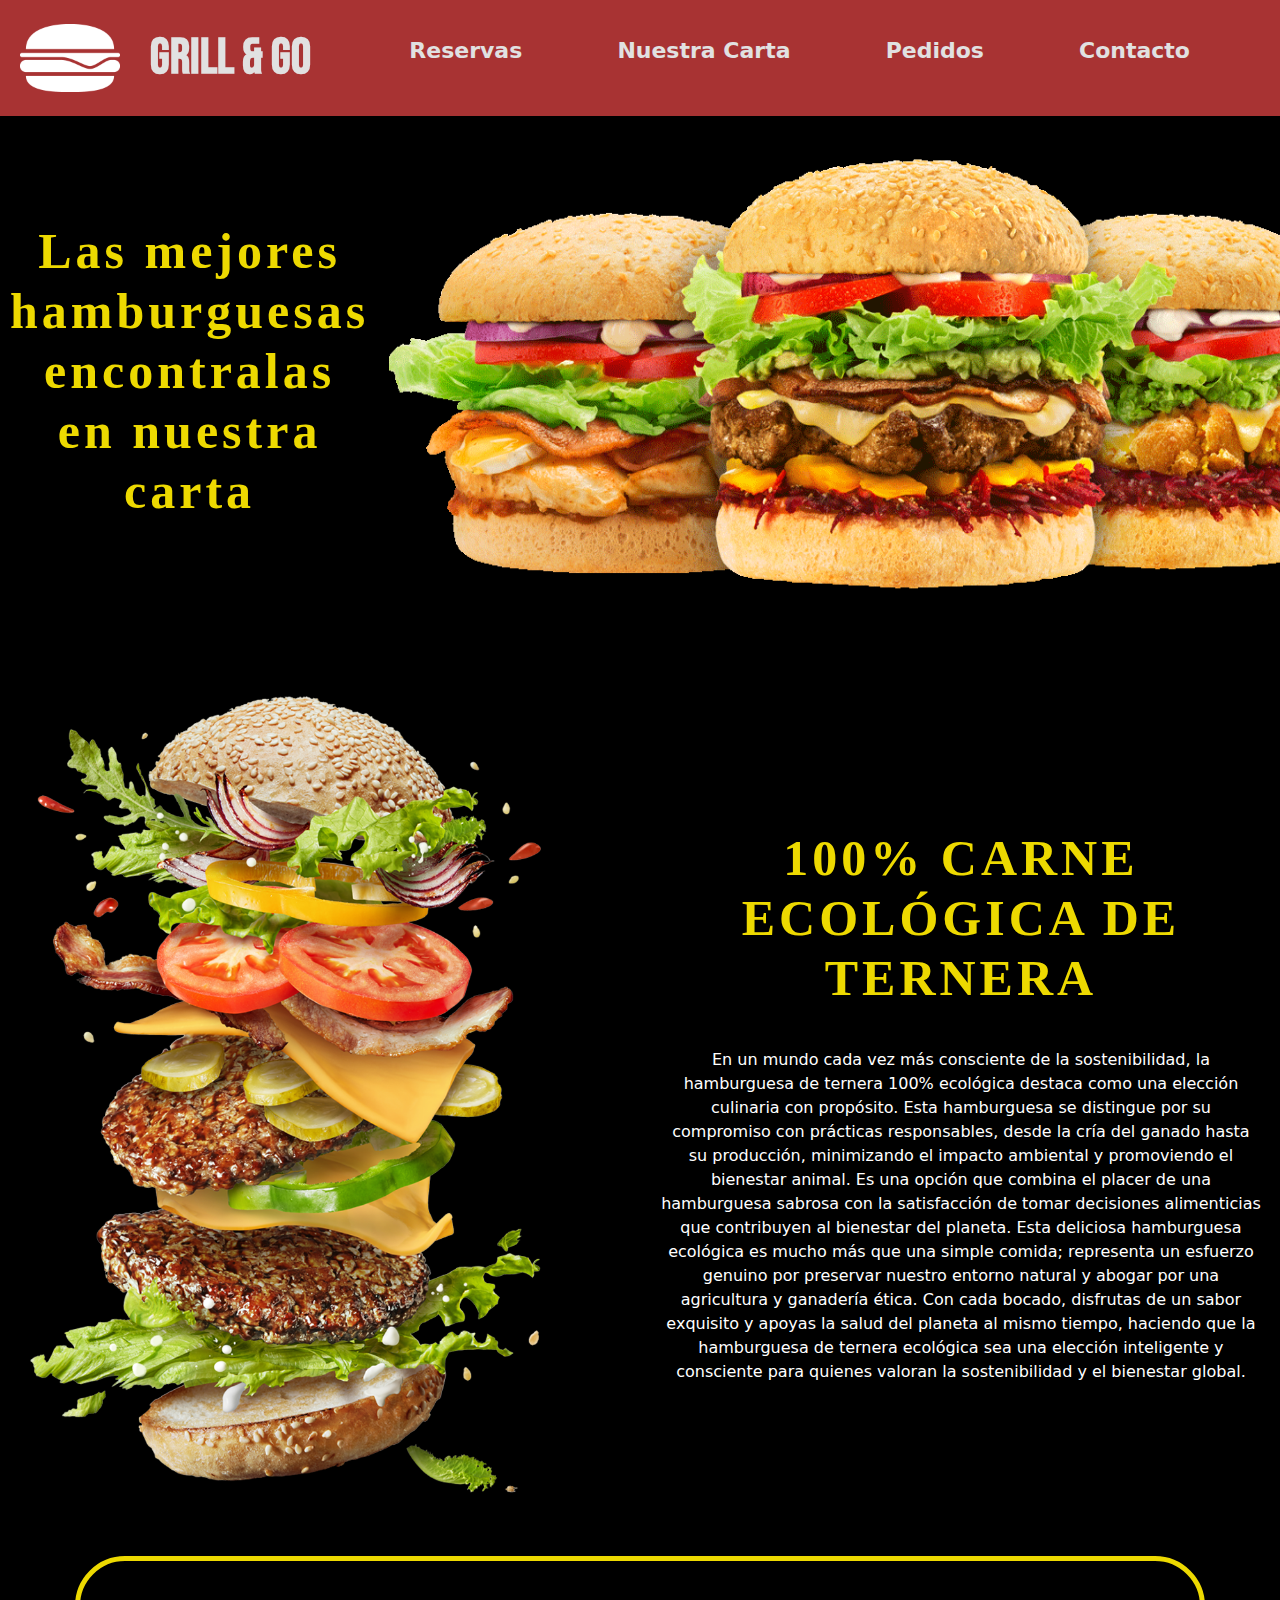
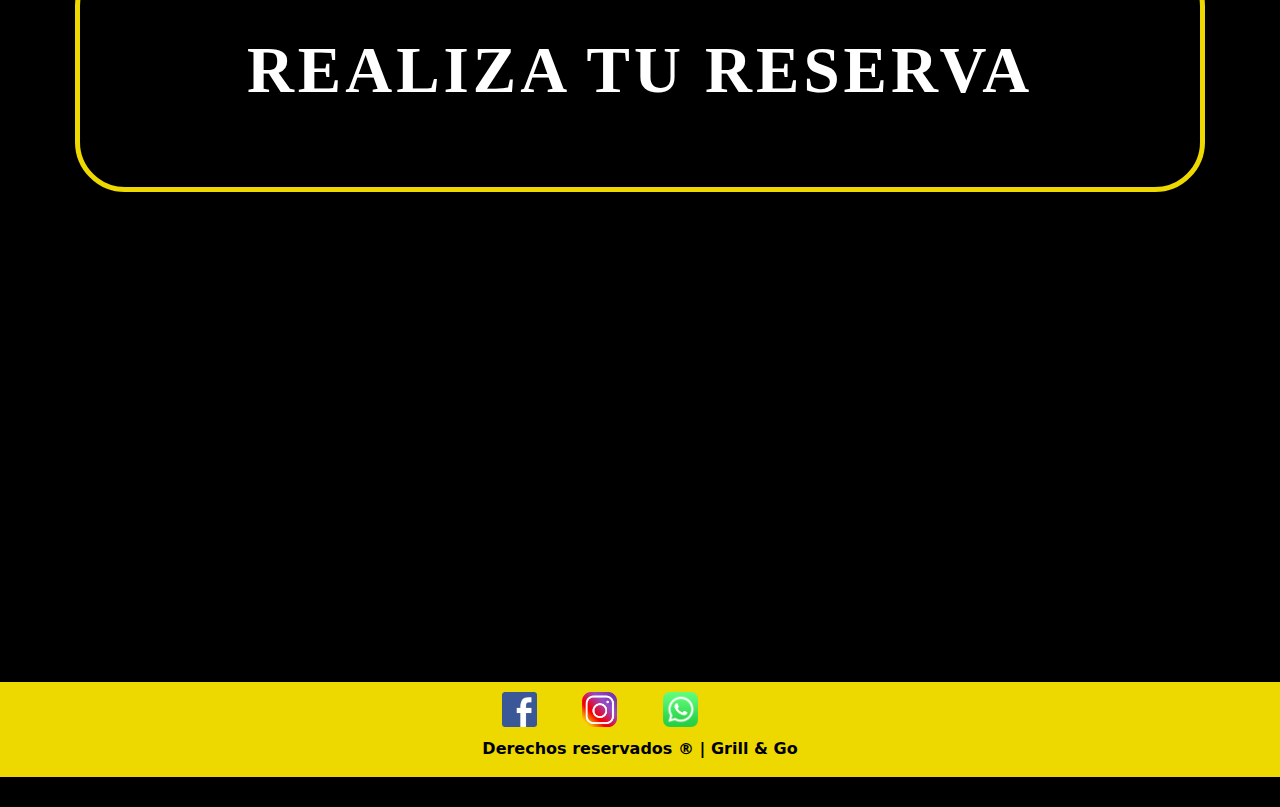
==== index.html @ 8cb2a08d "index responsive ok" ====
<!DOCTYPE html>
<html lang="es">
<head>
    <meta charset="UTF-8">
    <meta name="viewport" content="width=device-width, initial-scale=1.0">
    <title>Grill & Go | Inicio</title>
    <link rel="stylesheet" href="./css/bootstrap.min.css">
    <link rel="stylesheet" href="./css/styles.css">
    <link rel="preconnect" href="https://fonts.googleapis.com">
    <link rel="preconnect" href="https://fonts.gstatic.com" crossorigin>
    <link href="https://fonts.googleapis.com/css2?family=Bebas+Neue&display=swap" rel="stylesheet">
    <link rel="preconnect" href="https://fonts.googleapis.com">
    <link rel="preconnect" href="https://fonts.gstatic.com" crossorigin>
    <link href="https://fonts.googleapis.com/css2?family=Bebas+Neue&family=Permanent+Marker&display=swap" rel="stylesheet">
    <link rel="shortcut icon" href="./img/favicon.ico" type="image/x-icon">
    <link rel="icon" href="./img/favicon.ico" type="image/x-icon">
</head>
<body>
    <header>
        <a class="link-logo" href="./index.html"><img src="./img/logo.png" alt="logo"></a>
        <a class="name-compania" href="./index.html">GRILL &amp; GO</a>
        <nav>
            <div class="menu">
                <ul>
                    <a href="./pages/reservas.html"><li>Reservas</li></a>
                    <a href="./pages/nuestra-carta.html"><li>Nuestra Carta</li></a>
                    <a href="./pages/pedidos.html"><li>Pedidos</li></a>
                    <a href="./pages/contacto.html"><li>Contacto</li></a>
                </ul>
            </div>
        </nav>
    </header>
    <main>
        <div class="contenedor-principal">
            <div class="principal-1">
                <h1 class="titulo-container">Las mejores hamburguesas encontralas en nuestra carta</h1>
                <img src="./img/differents-options.png" alt="hamburguesas">
            </div>
            <div class="principal-2">
                <img src="./img/main-img.png" alt="hamburguesa capas">
                <div class="principal-2-1">
                    <h2 class="titulo-texto-main">100% CARNE ECOLÓGICA DE TERNERA</h2>
                    <p class="text1">En un mundo cada vez más consciente de la sostenibilidad, la hamburguesa de ternera 100% ecológica destaca como una elección culinaria con propósito. Esta hamburguesa se distingue por su compromiso con prácticas responsables, desde la cría del ganado hasta su producción, minimizando el impacto ambiental y promoviendo el bienestar animal. Es una opción que combina el placer de una hamburguesa sabrosa con la satisfacción de tomar decisiones alimenticias que contribuyen al bienestar del planeta. Esta deliciosa hamburguesa ecológica es mucho más que una simple comida; representa un esfuerzo genuino por preservar nuestro entorno natural y abogar por una agricultura y ganadería ética. Con cada bocado, disfrutas de un sabor exquisito y apoyas la salud del planeta al mismo tiempo, haciendo que la hamburguesa de ternera ecológica sea una elección inteligente y consciente para quienes valoran la sostenibilidad y el bienestar global.</p>
                </div>         
            </div>
            <div class="img-reserva-main">
                <a class="link-img-reserva-main" href="./pages/reservas.html"><h3 class="titulo-reserva-main">REALIZA TU RESERVA</h3></a>
            </div>
            <div class="iframe-maps">
                <iframe src="https://www.google.com/maps/embed?pb=!1m18!1m12!1m3!1d2992.686196192891!2d2.1680127922721883!3d41.402620772814714!2m3!1f0!2f0!3f0!3m2!1i1024!2i768!4f13.1!3m3!1m2!1s0x12a4a2c21e905533%3A0x89e2e4eb4f1164e6!2sC.%20de%20N%C3%A1poles%2C%20267%2C%2008025%20Barcelona!5e0!3m2!1ses!2ses!4v1696888566364!5m2!1ses!2ses" style="border:0;" allowfullscreen="" loading="lazy" referrerpolicy="no-referrer-when-downgrade"></iframe>
            </div>
        </div>
    </main>
    <footer>
        <div class="contacto-redes">
            <a target="_blank" href="https://www.facebook.com"><img class="facebook-logo" src="./img/facebook.png" alt="facebook-logo"></a>
            <a target="_blank" href="https://www.instagram.com"><img class="instagram-logo" src="./img/instagram.png" alt="instagram-logo"></a>
            <a target="_blank" href="https://www.whatsapp.com"><img class="whatsapp-logo" src="./img/whatsapp.png" alt="whatsapp-logo"></a>
            <p class="copyright">Derechos reservados &reg; | Grill &amp; Go </p>
        </div>
    </footer>
    <script src="./js/bootstrap.bundle.min.js"></script>
</body>
</html>
---- css/styles.css ----
/* CSS aplica a todas las pages */
/* CSS aplica a todas las pages */
/* CSS aplica a todas las pages */

*{
    margin: 0;
    padding: 0;
    box-sizing: border-box
}


header{
    background-color: rgb(168, 51, 51);
    padding-top: 8px;
    padding-bottom: 8px;
    display: flex;
    flex-direction: row;
    align-items: center;
    justify-content: space-between;
}

body{
    background-color: rgb(0, 0, 0);
}

.link-logo img{
    margin-left: 20px;
}

.name-compania{
    text-decoration: none;
    font-family: 'Bebas Neue', sans-serif;
    font-size: 50px;
    font-weight: bold;
    margin: auto;
    margin-left: 30px;
    color: rgb(225, 225, 225);
}


ul a{
    text-decoration: none;
    margin: auto;
    margin-right: 90px;

}

.menu{
    display: flex;
    justify-content: center;
}

.menu li{
    display: inline-block;
    font-size: 22px;
    font-weight: bold;
    color: rgb(225, 225, 225);
    
}

.menu li:hover,
.name-compania:hover {
    color: rgb(0, 0, 0);
    border-radius: 20px;
    font-weight: bold;
    
}

.link-logo img{
    width: 100px;
    height: 100px
}

.facebook-logo,
.instagram-logo,
.whatsapp-logo {
    width: 35px;
    height: 35px;
}

footer{
    background-color: rgb(237, 217, 0);
    display: flex;
    margin: 30px auto;
    margin-top: 60px;
    justify-content: center;
}

.contacto-redes img {
    align-items: center;
    margin: 10px 20px;
}

.copyright {
    align-items: center;
    color: rgb(0, 0, 0);
    font-weight: bold;
}

/* INDEX */
/* INDEX */
/* INDEX */

.principal-1{
    display: flex;
    align-items: center;
    background-color: rgb(0, 0, 0);
}

.principal-1 img{
    width: 1000px;
    height: 450px;
    margin: 30px 20px;
    margin-bottom: 60px;
}

h1{
    font-family: 'Permanent Marker', cursive;
    color: rgb(237, 217, 0);
    font-weight: bold;
    font-size: 50px;
    letter-spacing: 4px;
    margin-bottom: 30px;
    margin-left: 10px;
    text-align: center;
}

/* INDEX MAIN-IMG2 */

.principal-2{
    display: flex;
    align-items: center;
}

.principal-2 img {
    width: 600px;
    height: 800px;
    margin: 40px 30px;
    margin-bottom: 60px;

}

.principal-2-1 p,
.principal-2-1 h2{
    width: 600px;
    margin: 40px 80px;
    text-align: center;
    justify-content: center;
}

.principal-2-1 p{
    color: white;
}

h2{
    font-family: 'Permanent Marker', cursive;
    color: rgb(237, 217, 0);
    font-weight: bold;
    font-size: 50px;
    letter-spacing: 4px;
    text-align: center;
}


/* INDEX LINK-RESERVA */



.img-reserva-main {
    margin: auto 75px;
    border-style: solid;
    border-width: 5px;
    border-color: rgb(237, 217, 0);
    border-radius: 50px;

}

.img-reserva-main:hover{
    background-color: rgb(211, 195, 20);

}

h3 {
    font-family: 'Permanent Marker', cursive;
    color: rgb(255, 255, 255);
    font-weight: bold;
    font-size: 65px;
    letter-spacing: 4px;
    text-align: center;
    padding: 70px;
    border-radius: 25px;
}

.link-img-reserva-main {
    text-decoration: none;
}


/* INDEX IFRAME-IFRAME */

iframe{
    display: flex;
    align-items: center;
    margin: 30px auto;
    width: 80%;
    height: 400px;
    border-radius: 50px;
}

.iframe-maps{
    background-color: rgb(0, 0, 0);
}

/* PAGINA NUESTRA CARTA */
/* PAGINA NUESTRA CARTA */
/* PAGINA NUESTRA CARTA */

.baconburger,
.cheeseburger,
.chickenburger,
.triplecheeseburger,
.veggieburger {
    width: 650px;
    height: 550px;
}

.nuestra--carta{
    margin-top: 20px;
}


.carousel {
    display: flex;
    justify-content: center;
    align-items: center;
    text-align: center;
    height: 100vh;
}

.carousel-item img{
    margin-bottom: 90px;
}

/* PAGINA RESERVAS */
/* PAGINA RESERVAS */
/* PAGINA RESERVAS */

.contenedor-reservas{
    display: grid;
    grid-template-columns: 1.2fr 1.4fr 1.4fr;
    grid-template-rows: 1fr 1fr;
    grid-template-areas: 
    "formulario hambur1 hambur2"
    "formulario hambur3 hambur4";
    justify-content: center;
    align-items: center;
}

.contenedor-reservas img{
    margin-top: 20px;
    margin-right: 15px;
}

.formulario{
    grid-area: formulario;
}

.hambur1{
    grid-area: hambur1;
}

.hambur2{
    grid-area: hambur2;
}

.hambur3{
    grid-area: hambur3;
}

.hambur4{
    grid-area: hambur4;
}



.enviar-form {
    margin: 20px;
}

.intro-form p{
    margin: 20px;
    text-align: center;
    color: white;
}

label{
    color: rgb(207, 185, 15);
}

.form-select{
    margin-top: 40px;
}

button{
    margin-top: 40px;
}

.reservas-text{
    margin-top: 20px;
}

.hambur1 img{
    width: 500px;
    height: 400px;

}
.hambur2 img{
    width: 500px;
    height: 350px;
}

.hambur3 img{
    width: 500px;
    height: 400px;
}

.hambur4 img{
    width: 475px;
    height: 450px;
}


/* PAGINA CONTACTO */
/* PAGINA CONTACTO */
/* PAGINA CONTACTO */

.contenedor{
    display: grid;
    grid-template-columns: 1.2fr 1.4fr 1.4fr;
    grid-template-rows: 1fr 1fr;
    grid-template-areas: 
    "formgrid balmes      diagonal"
    "formgrid barceloneta tibidabo";
}

.contenedor img{
    width: 550px;
    height: 350px;
    margin-top: 30px;
    margin-right: 15px;
    border-radius: 10px;
    
}

.contacto-1{
    margin-top: 20px;
}


.formgrid{
    grid-area: formgrid;
}

.balmes{
    grid-area: balmes;
}

.diagonal{
    grid-area: diagonal;
}

.barceloneta{
    grid-area: barceloneta;
}

.tibidabo{
    grid-area: tibidabo;
}

.balmes,
.diagonal,
.barceloneta,
.tibidabo{
    color: white;
}

/* PAGINA PEDIDOS */
/* PAGINA PEDIDOS */
/* PAGINA PEDIDOS */

.contenedor-pedidos{
    display: grid;
    grid-template-columns: 1fr 1fr 1fr;
    grid-template-rows: 1fr 1fr 1fr;
    grid-template-areas: 
    "hamburguesa1 hamburguesa2 hamburguesa3"
    "hamburguesa4 hamburguesa5 hamburguesa6"
    "hamburguesa7 hamburguesa8 hamburguesa9";

}

.contenedor-pedidos img{
    width: 475px;
    height: 300px;
    border-radius: 10px;
    
}


.mas-pedidos{
    margin-top: 20px;
    margin-bottom: 30px;
}


.hamburguesa1{
    grid-area: hamburguesa1;

}

.hamburguesa2{
    grid-area: hamburguesa2;
}

.hamburguesa3{
    grid-area: hamburguesa3;
}

.hamburguesa4{
    grid-area: hamburguesa4;
}

.hamburguesa5{
    grid-area: hamburguesa5;
}

.hamburguesa6{
    grid-area: hamburguesa6;
}

.hamburguesa7{
    grid-area: hamburguesa7;
}

.hamburguesa8{
    grid-area: hamburguesa8;
}

.hamburguesa9{
    grid-area: hamburguesa9;
}

.hamburguesa1,
.hamburguesa2,
.hamburguesa3,
.hamburguesa4,
.hamburguesa5,
.hamburguesa6,
.hamburguesa7,
.hamburguesa8,
.hamburguesa9{
    display: grid;
    place-items: center;
    text-align: center;
}

.text-pedido{
    color: white;
    justify-content: center;
    align-items: center;
    text-align: center;
    width: 450px;
}

.titulo-pedido{
    color: rgb(207, 185, 15);;
}

/* PAGINA FORMULARIO ENVIADO */
/* PAGINA FORMULARIO ENVIADO */
/* PAGINA FORMULARIO ENVIADO */

.contenido-formulario{
    margin-top: 20px;
    margin-bottom: 400px;
}


/* PAGINA PEDIDO RESPONSIVE */
/* PAGINA PEDIDO RESPONSIVE */
/* PAGINA PEDIDO RESPONSIVE */


@media screen and (max-width: 1024px) {   

    .contenedor-pedidos{
        grid-template-columns: 1fr 1fr 1fr;
        grid-template-rows: repeat(3, 1fr);
        grid-template-areas: 
        "hamburguesa1   hamburguesa2    hamburguesa3"
        "hamburguesa4   hamburguesa5    hamburguesa6"
        "hamburguesa7   hamburguesa8    hamburguesa9";
    }
    
    .contenedor-pedidos img{
        width: 450px;
        height: 300px;
        border-radius: 10px;
    }
    
    .mas-pedidos{
        margin-top: 20px;
        margin-bottom: 30px;
        font-size: 30px;
    }
    
    .text-pedido{
        color: white;
        justify-content: center;
        align-items: center;
        text-align: center;
        width: 450px;
    }

    .name-compania{
        font-size: 30px;
    }

    .link-logo img{
        width: 50px;
        height: 50px;
    }

}



@media screen and (max-width: 768px) {   

    .contenedor-pedidos{
        grid-template-columns: 1fr 1fr;
        grid-template-rows: repeat(5, 1fr);
        grid-template-areas: 
        "hamburguesa1   hamburguesa2"
        "hamburguesa3   hamburguesa4"
        "hamburguesa5   hamburguesa6"
        "hamburguesa7   hamburguesa8"
        "hamburguesa9   hamburguesa9";
    }
    
    .contenedor-pedidos img{
        width: 350px;
        height: 200px;
        border-radius: 10px;
    }
    
    .mas-pedidos{
        margin-top: 20px;
        margin-bottom: 30px;
        font-size: 30px;
    }
    
    .text-pedido{
        color: white;
        justify-content: center;
        align-items: center;
        text-align: center;
        width: 350px;
    }

}



@media screen and (max-width: 480px) {   

.contenedor-pedidos{
    grid-template-columns: 1fr;
    grid-template-rows: 1fr 1fr 1fr 1fr 1fr 1fr 1fr 1fr 1fr;
    grid-template-areas: 
    "hamburguesa1"
    "hamburguesa2"
    "hamburguesa3"
    "hamburguesa4"
    "hamburguesa5"
    "hamburguesa6"
    "hamburguesa7"
    "hamburguesa8"
    "hamburguesa9";
}

.contenedor-pedidos img{
    width: 350px;
    height: 200px;
    border-radius: 10px;
}

.mas-pedidos{
    margin-top: 20px;
    margin-bottom: 30px;
    font-size: 30px;
}

.text-pedido{
    color: white;
    justify-content: center;
    align-items: center;
    text-align: center;
    width: 350px;
}
}


/* PAGINA NUESTRA CARTA */
/* PAGINA NUESTRA CARTA */
/* PAGINA NUESTRA CARTA */


@media screen and (max-width: 768px) {   

      
    .carousel-inner img{
        width: 400px;
        height: 300px;
    }

}

@media screen and (max-width: 480px) {   

      
    .carousel-inner img{
        width: 350px;
        height: 250px;
    }

}

/* PAGINA INDEX RESPONSIVE */
/* PAGINA INDEX RESPONSIVE */
/* PAGINA INDEX RESPONSIVE */


@media screen and (max-width: 480px) { 

.titulo-container{
    font-size: 25px;
    text-align: center;
    width: 450px;
    margin: 0px;
    margin-top: 20px;
}

.principal-1{
    height: 400px;
}
.principal-2{
    height: 400px;
}

.principal-2-1{
    height: 250px;
}

.principal-1 img{
    width: 450px;
    height: 230px;
    margin: 10px 10px;
}

.principal-2 img{
    width: 350px;
    height: 420px;
    margin: 5px 5px;
}

.img-reserva-main{
    margin-top: 240px;
}

.img-reserva-main a{
    margin: 0px 0px;
    border-width: 3px;
    border-radius: 20px;
}

.titulo-reserva-main{
    font-size: 20px;
}


.principal-2-1 h2,
.principal-2-1 .text1{
    width: 450px;
    font-size: 25px;
    margin: 10px;
}

.principal-2-1 .text1{
    font-size: 10px;
    margin-top: 0px;
}

.contenedor-principal{
    display: grid;
    grid-template-columns: 1fr;
    grid-template-rows: 1fr 1fr 1fr 1fr;
    grid-template-areas: 
    "principal-1"
    "principal-2"
    "img-reserva-main"
    "iframe-maps";
}


.principal-1{
    grid-area: principal-1;
}

.principal-2{
    grid-area: principal-2;
}

.img-reserva-main{
    grid-area: img-reserva-main;
}

.iframe-maps{
    grid-area: iframe-maps;
}


.principal-1,
.principal-2,
.img-reserva-main,
.iframe-maps{
    display: grid;
    place-items: center;
    text-align: center;
    align-items: center;
}
}
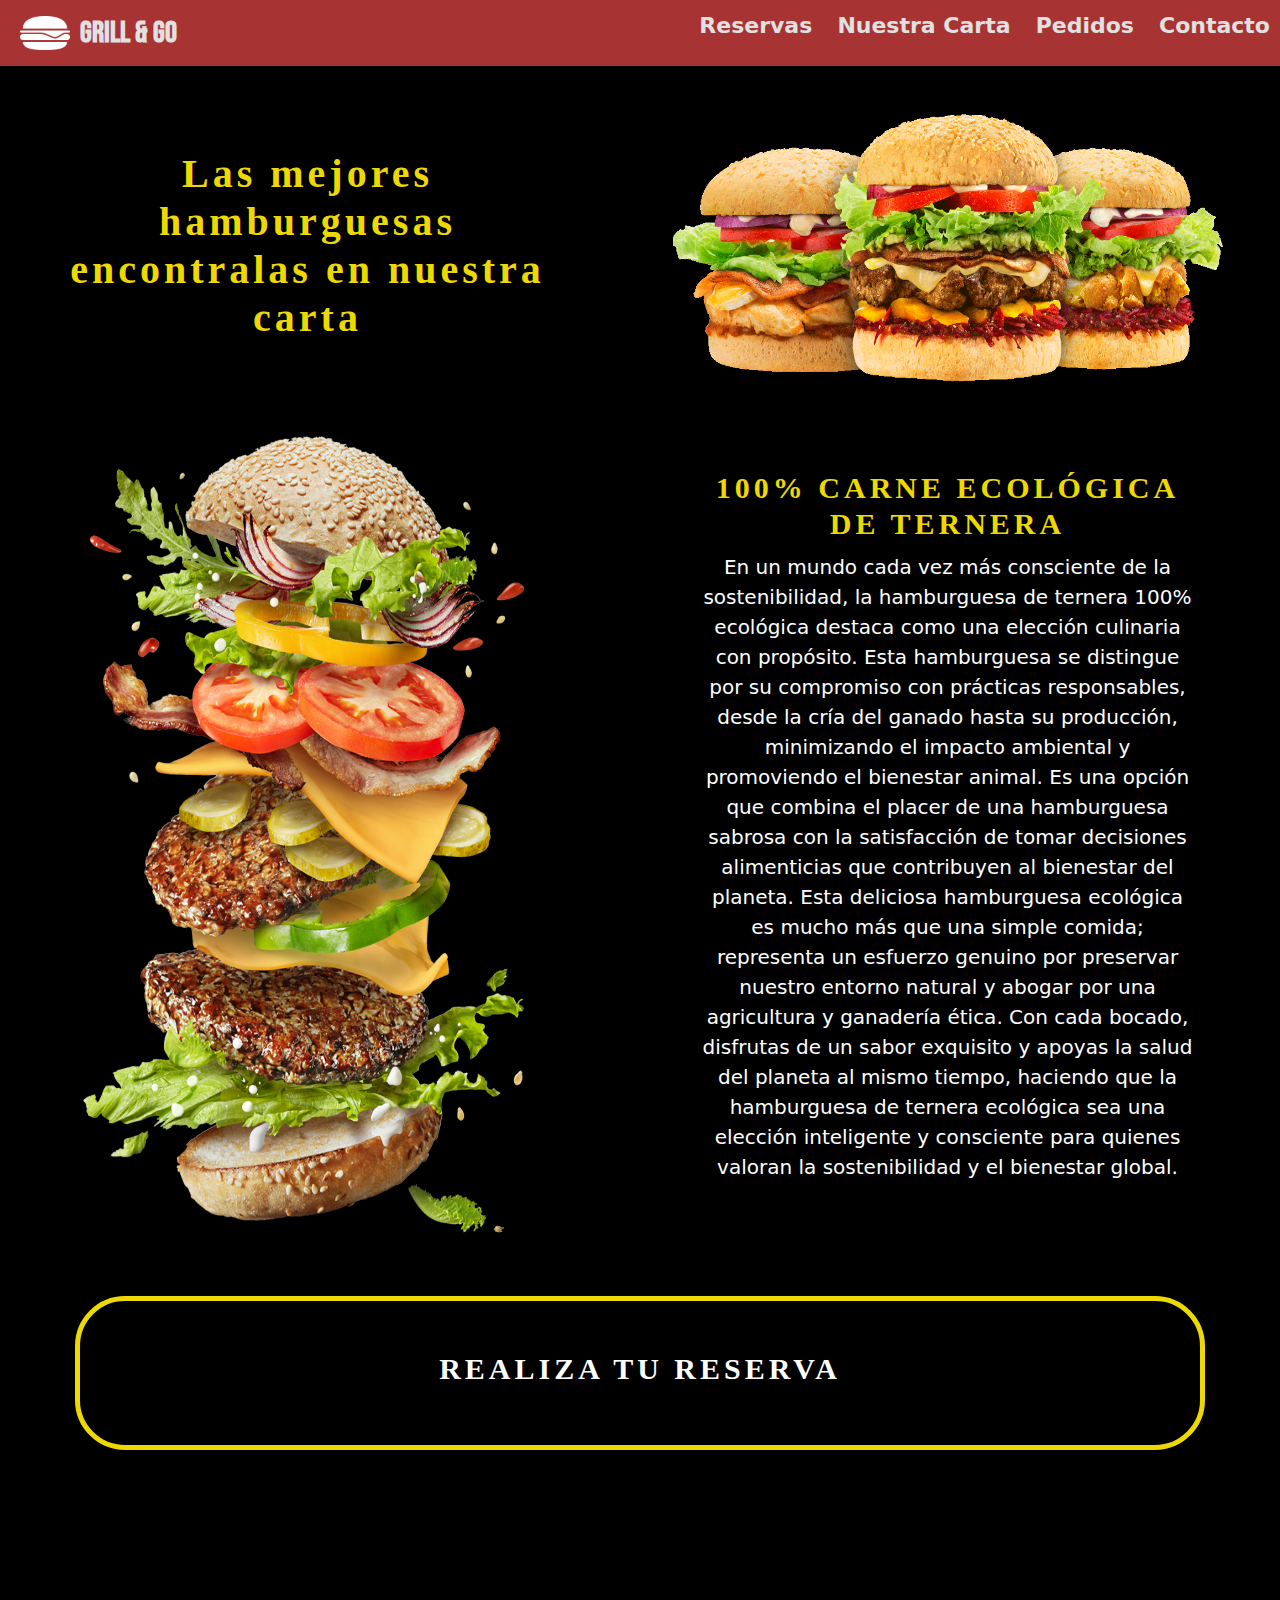
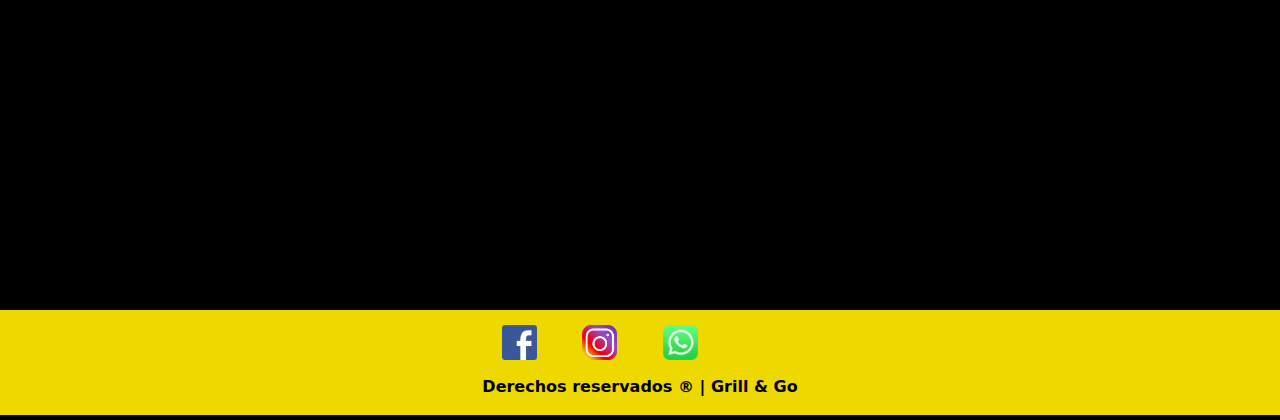
==== commit b41f1af4: "index responsive final ok" ====
--- a/index.html
+++ b/index.html
@@ -34,10 +34,10 @@
         <div class="contenedor-principal">
             <div class="principal-1">
                 <h1 class="titulo-container">Las mejores hamburguesas encontralas en nuestra carta</h1>
-                <img src="./img/differents-options.png" alt="hamburguesas">
+                <img class="img11" src="./img/differents-options.png" alt="hamburguesas">
             </div>
             <div class="principal-2">
-                <img src="./img/main-img.png" alt="hamburguesa capas">
+                <img class="img22" src="./img/main-img.png" alt="hamburguesa capas">
                 <div class="principal-2-1">
                     <h2 class="titulo-texto-main">100% CARNE ECOLÓGICA DE TERNERA</h2>
                     <p class="text1">En un mundo cada vez más consciente de la sostenibilidad, la hamburguesa de ternera 100% ecológica destaca como una elección culinaria con propósito. Esta hamburguesa se distingue por su compromiso con prácticas responsables, desde la cría del ganado hasta su producción, minimizando el impacto ambiental y promoviendo el bienestar animal. Es una opción que combina el placer de una hamburguesa sabrosa con la satisfacción de tomar decisiones alimenticias que contribuyen al bienestar del planeta. Esta deliciosa hamburguesa ecológica es mucho más que una simple comida; representa un esfuerzo genuino por preservar nuestro entorno natural y abogar por una agricultura y ganadería ética. Con cada bocado, disfrutas de un sabor exquisito y apoyas la salud del planeta al mismo tiempo, haciendo que la hamburguesa de ternera ecológica sea una elección inteligente y consciente para quienes valoran la sostenibilidad y el bienestar global.</p>
--- a/css/styles.css
+++ b/css/styles.css
@@ -17,6 +17,7 @@
     flex-direction: row;
     align-items: center;
     justify-content: space-between;
+    margin: 0px auto;
 }
 
 body{
@@ -41,7 +42,7 @@
 ul a{
     text-decoration: none;
     margin: auto;
-    margin-right: 90px;
+    margin-right: 50px;
 
 }
 
@@ -81,14 +82,14 @@
 footer{
     background-color: rgb(237, 217, 0);
     display: flex;
-    margin: 30px auto;
-    margin-top: 60px;
+    margin: 5px auto;
     justify-content: center;
+    margin-top: 30px;
 }
 
 .contacto-redes img {
     align-items: center;
-    margin: 10px 20px;
+    margin: 15px 20px;
 }
 
 .copyright {
@@ -462,6 +463,7 @@
     display: grid;
     place-items: center;
     text-align: center;
+    width: 100%;
 }
 
 .text-pedido{
@@ -469,11 +471,17 @@
     justify-content: center;
     align-items: center;
     text-align: center;
-    width: 450px;
+    width: 475px;
 }
 
 .titulo-pedido{
     color: rgb(207, 185, 15);;
+}
+
+.hamburguesa h4{
+    align-items: center;
+    justify-content: center;
+    text-align: center;
 }
 
 /* PAGINA FORMULARIO ENVIADO */
@@ -490,8 +498,7 @@
 /* PAGINA PEDIDO RESPONSIVE */
 /* PAGINA PEDIDO RESPONSIVE */
 
-
-@media screen and (max-width: 1024px) {   
+@media screen and (max-width: 1680px) {   
 
     .contenedor-pedidos{
         grid-template-columns: 1fr 1fr 1fr;
@@ -503,9 +510,11 @@
     }
     
     .contenedor-pedidos img{
-        width: 450px;
-        height: 300px;
+        width: 400px;
+        height: 250px;
         border-radius: 10px;
+        margin: 5px;
+
     }
     
     .mas-pedidos{
@@ -514,16 +523,10 @@
         font-size: 30px;
     }
     
-    .text-pedido{
-        color: white;
-        justify-content: center;
-        align-items: center;
-        text-align: center;
-        width: 450px;
-    }
-
     .name-compania{
         font-size: 30px;
+        width: 150px;
+        margin-left: 10px;
     }
 
     .link-logo img{
@@ -531,8 +534,206 @@
         height: 50px;
     }
 
-}
-
+    .menu li{
+        font-size: 25px;
+        margin: 0px 10px;
+        align-items: center;
+        justify-content: center;
+        place-items: center;
+    }
+
+    ul a{
+        margin: 10px auto;
+    }
+
+    .text-pedido{
+        color: white;
+        justify-content: center;
+        align-items: center;
+        text-align: center;
+        width: 400px;
+        font-size: 18px;
+    }
+
+}
+
+@media screen and (max-width: 1300px) {   
+
+    .contenedor-pedidos{
+        grid-template-columns: 1fr 1fr 1fr;
+        grid-template-rows: repeat(3, 1fr);
+        grid-template-areas: 
+        "hamburguesa1   hamburguesa2    hamburguesa3"
+        "hamburguesa4   hamburguesa5    hamburguesa6"
+        "hamburguesa7   hamburguesa8    hamburguesa9";
+    }
+    
+    .contenedor-pedidos img{
+        width: 330px;
+        height: 250px;
+        border-radius: 10px;
+        margin: 5px;
+
+    }
+    
+    .mas-pedidos{
+        margin-top: 20px;
+        margin-bottom: 30px;
+        font-size: 30px;
+    }
+    
+    .name-compania{
+        font-size: 30px;
+        width: 150px;
+        margin-left: 10px;
+    }
+
+    .link-logo img{
+        width: 50px;
+        height: 50px;
+    }
+
+    .menu li{
+        font-size: 22px;
+        margin: 0px 10px;
+        align-items: center;
+        justify-content: center;
+        place-items: center;
+    }
+
+    ul a{
+        margin: 10px auto;
+    }
+
+    .text-pedido{
+        color: white;
+        justify-content: center;
+        align-items: center;
+        text-align: center;
+        width: 330px;
+        font-size: 18px;
+    }
+
+}
+
+
+@media screen and (max-width: 1024px) {   
+
+    .contenedor-pedidos{
+        grid-template-columns: 1fr 1fr 1fr;
+        grid-template-rows: repeat(3, 1fr);
+        grid-template-areas: 
+        "hamburguesa1   hamburguesa2    hamburguesa3"
+        "hamburguesa4   hamburguesa5    hamburguesa6"
+        "hamburguesa7   hamburguesa8    hamburguesa9";
+    }
+    
+    .contenedor-pedidos img{
+        width: 300px;
+        height: 180px;
+        border-radius: 10px;
+        margin: 5px;
+
+    }
+    
+    .mas-pedidos{
+        margin-top: 20px;
+        margin-bottom: 30px;
+        font-size: 30px;
+    }
+    
+    .name-compania{
+        font-size: 30px;
+        width: 150px;
+        margin-left: 10px;
+    }
+
+    .link-logo img{
+        width: 50px;
+        height: 50px;
+    }
+
+    .menu li{
+        font-size: 20px;
+        margin: 0px 10px;
+        align-items: center;
+        justify-content: center;
+        place-items: center;
+    }
+
+    ul a{
+        margin: 10px auto;
+    }
+
+    .text-pedido{
+        color: white;
+        justify-content: center;
+        align-items: center;
+        text-align: center;
+        width: 300px;
+        font-size: 14px;
+    }
+
+}
+
+@media screen and (max-width: 880px) {   
+
+    .contenedor-pedidos{
+        grid-template-columns: 1fr 1fr 1fr;
+        grid-template-rows: repeat(3, 1fr);
+        grid-template-areas: 
+        "hamburguesa1   hamburguesa2    hamburguesa3"
+        "hamburguesa4   hamburguesa5    hamburguesa6"
+        "hamburguesa7   hamburguesa8    hamburguesa9";
+    }
+    
+    .contenedor-pedidos img{
+        width: 250px;
+        height: 180px;
+        border-radius: 10px;
+        margin: 5px;
+
+    }
+    
+    .mas-pedidos{
+        margin-top: 20px;
+        margin-bottom: 30px;
+        font-size: 30px;
+    }
+    
+    .name-compania{
+        font-size: 30px;
+        width: 150px;
+        margin-left: 10px;
+    }
+
+    .link-logo img{
+        width: 50px;
+        height: 50px;
+    }
+
+    .menu li{
+        font-size: 20px;
+        margin: 0px 10px;
+        align-items: center;
+        justify-content: center;
+        place-items: center;
+    }
+
+    ul a{
+        margin: 10px auto;
+    }
+
+    .text-pedido{
+        color: white;
+        justify-content: center;
+        align-items: center;
+        text-align: center;
+        width: 250px;
+        font-size: 14px;
+    }
+
+}
 
 
 @media screen and (max-width: 768px) {   
@@ -549,8 +750,8 @@
     }
     
     .contenedor-pedidos img{
-        width: 350px;
-        height: 200px;
+        width: 320px;
+        height: 210px;
         border-radius: 10px;
     }
     
@@ -558,62 +759,248 @@
         margin-top: 20px;
         margin-bottom: 30px;
         font-size: 30px;
-    }
-    
+        margin: 5px;
+    }
+    
+    .name-compania{
+        font-size: 30px;
+        width: 150px;
+        margin-left: 10px;
+    }
+
+    ul a{
+        margin: 10px auto;
+    }
+
+    .menu li{
+        display: block;
+        font-size: 18px;
+        margin-right: 20px;
+    }
+
     .text-pedido{
         color: white;
         justify-content: center;
         align-items: center;
         text-align: center;
-        width: 350px;
-    }
-
-}
-
-
+        width: 330px;
+        font-size: 14px;
+    }
+
+}
+
+@media screen and (max-width: 660px) {
+    
+    .contenedor-pedidos img{
+        width: 300px;
+        height: 200px;
+        border-radius: 10px;
+    }
+
+    .mas-pedidos{
+        margin: 5px;
+    }
+
+    .menu li{
+        display: block;
+        font-size: 18px;
+        margin-right: 20px;
+    }
+
+    .mas-pedidos{
+        margin: 5px;
+    }
+
+    .text-pedido{
+        color: white;
+        justify-content: center;
+        align-items: center;
+        text-align: center;
+        width: 300px;
+        font-size: 14px;
+    }
+}
+
+@media screen and (max-width: 630px) {
+    
+    .contenedor-pedidos img{
+        width: 290px;
+        height: 200px;
+        border-radius: 10px;
+    }
+
+    .menu li{
+        display: block;
+        font-size: 18px;
+        margin-right: 20px;
+    }
+
+    .mas-pedidos{
+        margin: 5px;
+    }
+
+    .text-pedido{
+        color: white;
+        justify-content: center;
+        align-items: center;
+        text-align: center;
+        width: 290px;
+        font-size: 14px;
+    }
+}
+
+@media screen and (max-width: 600px) {
+
+    .contenedor-pedidos{
+        grid-template-columns: 1fr;
+        grid-template-rows: 0.8fr 1fr 1fr 1fr 1fr 1fr 1fr 1fr 1fr;
+        grid-template-areas: 
+        "hamburguesa1"
+        "hamburguesa2"
+        "hamburguesa3"
+        "hamburguesa4"
+        "hamburguesa5"
+        "hamburguesa6"
+        "hamburguesa7"
+        "hamburguesa8"
+        "hamburguesa9";
+    }
+    
+    .contenedor-pedidos img{
+        width: 480px;
+        height: 300px;
+        border-radius: 10px;
+    }
+
+    .menu li{
+        display: block;
+        font-size: 18px;
+        margin-right: 20px;
+    }
+
+    .mas-pedidos{
+        margin: 5px;
+    }
+
+    .text-pedido{
+        color: white;
+        justify-content: center;
+        align-items: center;
+        text-align: center;
+        width: 480px;
+        font-size: 14px;
+    }
+}
+    
 
 @media screen and (max-width: 480px) {   
 
-.contenedor-pedidos{
-    grid-template-columns: 1fr;
-    grid-template-rows: 1fr 1fr 1fr 1fr 1fr 1fr 1fr 1fr 1fr;
-    grid-template-areas: 
-    "hamburguesa1"
-    "hamburguesa2"
-    "hamburguesa3"
-    "hamburguesa4"
-    "hamburguesa5"
-    "hamburguesa6"
-    "hamburguesa7"
-    "hamburguesa8"
-    "hamburguesa9";
-}
-
-.contenedor-pedidos img{
-    width: 350px;
-    height: 200px;
-    border-radius: 10px;
-}
-
-.mas-pedidos{
-    margin-top: 20px;
-    margin-bottom: 30px;
-    font-size: 30px;
-}
-
-.text-pedido{
-    color: white;
-    justify-content: center;
-    align-items: center;
-    text-align: center;
-    width: 350px;
-}
-}
-
-
-/* PAGINA NUESTRA CARTA */
-/* PAGINA NUESTRA CARTA */
-/* PAGINA NUESTRA CARTA */
+    .contenedor-pedidos{
+        grid-template-columns: 1fr;
+        grid-template-rows: 0.8fr 1fr 1fr 1fr 1fr 1fr 1fr 1fr 1fr;
+        grid-template-areas: 
+        "hamburguesa1"
+        "hamburguesa2"
+        "hamburguesa3"
+        "hamburguesa4"
+        "hamburguesa5"
+        "hamburguesa6"
+        "hamburguesa7"
+        "hamburguesa8"
+        "hamburguesa9";
+    }
+
+    .contenedor-pedidos img{
+        width: 320px;
+        height: 220px;
+        border-radius: 10px;
+    }
+
+    .mas-pedidos{
+        margin-top: 20px;
+        margin-bottom: 30px;
+        font-size: 30px;
+        margin: 5px;
+    }
+
+    .text-pedido{
+        color: white;
+        justify-content: center;
+        align-items: center;
+        text-align: center;
+        width: 320px;
+        font-size: 12px;
+    }
+
+    .name-compania{
+        font-size: 30px;
+        width: 150px;
+        margin-left: 10px;
+    }
+
+
+    .menu li{
+        display: block;
+        font-size: 15px;
+        margin-right: 20px;
+    }
+}
+
+@media screen and (max-width: 320px) {   
+
+    .contenedor-pedidos{
+        grid-template-columns: 1fr;
+        grid-template-rows: 1fr 1fr 1fr 1fr 1fr 1fr 1fr 1fr 1fr;
+        grid-template-areas: 
+        "hamburguesa1"
+        "hamburguesa2"
+        "hamburguesa3"
+        "hamburguesa4"
+        "hamburguesa5"
+        "hamburguesa6"
+        "hamburguesa7"
+        "hamburguesa8"
+        "hamburguesa9";
+    }
+    
+    .contenedor-pedidos img{
+        width: 95%;
+        height: 200px;
+        border-radius: 10px;
+    }
+    
+    .mas-pedidos{
+        margin-top: 20px;
+        margin-bottom: 30px;
+        font-size: 20px;
+        margin: 5px;
+    }
+    
+    .text-pedido{
+        color: white;
+        justify-content: center;
+        align-items: center;
+        text-align: center;
+        width: 300px;
+    }
+
+    .name-compania{
+        font-size: 30px;
+        width: 150px;
+        margin-left: 10px;
+
+    }
+
+    .menu li{
+        display: block;
+        font-size: 15px;
+        margin-right: 20px;
+    }
+}
+
+/* PAGINA NUESTRA CARTA RESPONSIVE*/
+/* PAGINA NUESTRA CARTA RESPONSIVE*/
+/* PAGINA NUESTRA CARTA RESPONSIVE*/
 
 
 @media screen and (max-width: 768px) {   
@@ -636,107 +1023,636 @@
 
 }
 
+@media screen and (max-width: 320px) {   
+
+      
+    .carousel-inner img{
+        width: 300px;
+        height: 200px;
+    }
+
+
+
+}
+
+
 /* PAGINA INDEX RESPONSIVE */
 /* PAGINA INDEX RESPONSIVE */
 /* PAGINA INDEX RESPONSIVE */
 
 
-@media screen and (max-width: 480px) { 
-
-.titulo-container{
-    font-size: 25px;
-    text-align: center;
-    width: 450px;
-    margin: 0px;
-    margin-top: 20px;
-}
-
-.principal-1{
-    height: 400px;
-}
-.principal-2{
-    height: 400px;
-}
-
-.principal-2-1{
-    height: 250px;
-}
-
-.principal-1 img{
-    width: 450px;
-    height: 230px;
-    margin: 10px 10px;
-}
-
-.principal-2 img{
-    width: 350px;
-    height: 420px;
-    margin: 5px 5px;
-}
-
-.img-reserva-main{
-    margin-top: 240px;
-}
-
-.img-reserva-main a{
-    margin: 0px 0px;
-    border-width: 3px;
-    border-radius: 20px;
-}
-
-.titulo-reserva-main{
-    font-size: 20px;
-}
-
-
-.principal-2-1 h2,
-.principal-2-1 .text1{
-    width: 450px;
-    font-size: 25px;
-    margin: 10px;
-}
-
-.principal-2-1 .text1{
-    font-size: 10px;
-    margin-top: 0px;
-}
-
-.contenedor-principal{
-    display: grid;
-    grid-template-columns: 1fr;
-    grid-template-rows: 1fr 1fr 1fr 1fr;
-    grid-template-areas: 
-    "principal-1"
-    "principal-2"
-    "img-reserva-main"
-    "iframe-maps";
-}
-
-
-.principal-1{
-    grid-area: principal-1;
-}
-
-.principal-2{
-    grid-area: principal-2;
-}
-
-.img-reserva-main{
-    grid-area: img-reserva-main;
-}
-
-.iframe-maps{
-    grid-area: iframe-maps;
-}
-
-
-.principal-1,
-.principal-2,
-.img-reserva-main,
-.iframe-maps{
-    display: grid;
-    place-items: center;
-    text-align: center;
-    align-items: center;
-}
+
+@media screen and (max-width: 1300px) {
+
+    .principal-2-1{
+        margin: 20px auto;
+        justify-content: center;
+    }
+
+    .principal-1{
+        margin: 20px auto;
+        justify-content: center;
+    }
+
+    .principal-1 h1{
+        width: 500px;
+        margin: 20px auto;
+        justify-content: center;
+    }
+
+    .principal-1 img{
+        width: 550px;
+        height: 280px;
+        margin: 20px auto;
+        justify-content: center;
+    }
+
+    .principal-2 img{
+        width: 450px;
+        margin: 10px auto;
+        justify-content: center;
+    }
+
+    .principal-2-1 h2{
+        width: 500px;
+        font-size: 30px;
+        margin: 10px auto;
+        justify-content: center;
+    }
+
+    .principal-2-1 .text1{
+        font-size: 20px;
+        width: 500px;
+        margin: 5px auto;
+        justify-content: center;
+        margin-bottom: 30px;
+
+    }
+
+    .img-reserva-main{
+        margin-top: 50px;
+    }
+
+    h1{
+        font-size: 40px;
+        letter-spacing: 4px;
+        margin-bottom: 30px;
+        text-align: center;
+    }
+
+    h3 {
+        font-size: 30px;
+        letter-spacing: 4px;
+        text-align: center;
+        padding: 50px;
+        border-radius: 10px;
+    }
+}
+
+@media screen and (max-width: 1024px) {
+
+    .principal-2-1{
+        margin: 10px auto;
+        justify-content: center;
+    }
+
+    .principal-1{
+        margin: 10px auto;
+        justify-content: center;
+    }
+
+    .principal-1 h1{
+        width: 400px;
+        margin: 10px auto;
+        justify-content: center;
+    }
+
+    .principal-1 img{
+        width: 420px;
+        height: 200px;
+        margin: 10px auto;
+        justify-content: center;
+    }
+
+    .principal-2 img{
+        width: 300px;
+        height: 450px;
+        margin: 10px auto;
+        justify-content: center;
+    }
+
+    .principal-2-1 h2{
+        width: 360px;
+        font-size: 30px;
+        margin: 10px auto;
+        justify-content: center;
+    }
+
+    .principal-2-1 .text1{
+        font-size: 15px;
+        width: 350px;
+        margin: 5px auto;
+        justify-content: center;
+        margin-bottom: 30px;
+
+    }
+
+    h1{
+        font-size: 30px;
+        letter-spacing: 4px;
+        margin-bottom: 30px;
+        margin-left: 10px;
+        text-align: center;
+    }
+
+    h3 {
+        font-size: 30px;
+        letter-spacing: 4px;
+        text-align: center;
+        padding: 50px;
+        border-radius: 10px;
+    }
+}
+
+
+@media screen and (max-width: 768px) {
+
+    .contenedor-principal{
+        display: grid;
+        grid-template-columns: 1fr;
+        grid-template-rows: 0.5fr 0.6fr 0.4fr 0.6fr;
+        grid-template-areas: 
+        "principal-1"
+        "principal-2"
+        "img-reserva-main"
+        "iframe-maps";
+    }
+
+
+    .principal-1{
+        grid-area: principal-1;
+    }
+
+    .principal-2{
+        grid-area: principal-2;
+    }
+
+    .img-reserva-main{
+        grid-area: img-reserva-main;
+    }
+
+    .iframe-maps{
+        grid-area: iframe-maps;
+    }
+
+
+    .principal-1,
+    .principal-2,
+    .img-reserva-main,
+    .iframe-maps{
+        display: grid;
+        place-items: center;
+        text-align: center;
+        align-items: center;
+    }
+
+    .iframe-maps{
+        width: 300px;
+        height: 100px;
+        align-items: center;
+        justify-content: center;
+        text-align: center;
+        margin-top: 10px;
+    }
+
+    .titulo-container{
+        font-size: 30px;
+        text-align: center;
+        width: 450px;
+        margin-top: 20px;
+    }
+
+    .principal-1{
+        height: 420px;
+        width: 450px;
+        margin: 10px auto;
+        justify-content: center;
+    }
+
+    .principal-2{
+        height: 300px;
+        width: 300px;
+        margin: 10px auto;
+        justify-content: center;
+    }
+
+    .principal-2-1{
+        height: 250px;
+        width: 450px;
+        margin: 5px auto;
+        justify-content: center;
+    }
+
+    .principal-1 img{
+        width: 420px;
+        height: 200px;
+        margin: 10px;
+        justify-content: center;
+    }
+
+    .principal-2 img{
+        width: 300px;
+        height: 450px;
+        margin: 5px;
+        justify-content: center;
+    }
+
+    .img-reserva-main{
+        margin-top: 550px;
+        margin-left: 15px;
+        margin-right: 15px;
+        justify-content: center;
+
+    }
+
+    .iframe-maps{
+        margin: 10px auto;
+        justify-content: center;
+    }
+
+    .img-reserva-main a{
+        margin: 10px;
+        border-width: 3px;
+        border-radius: 20px;
+    }
+
+    .titulo-reserva-main{
+        font-size: 20px;
+        margin-top: 30px;
+    }
+
+    .principal-2-1 h2{
+        width: 300px;
+        font-size: 25px;
+        margin: 10px auto;
+        justify-content: center;
+    }
+
+    .principal-2-1 .text1{
+        font-size: 15px;
+        width: 450px;
+        margin: 5px auto;
+        justify-content: center;
+        
+
+    }
+
+    iframe{
+        margin: 20px auto;
+        justify-content: center;
+        width: 300px;
+        height: 300px;
+    }
+
+    ul a{
+        text-decoration: none;
+        margin: auto;
+    }
+
+    h1{
+        font-size: 30px;
+        letter-spacing: 4px;
+        margin-bottom: 30px;
+        margin-left: 10px;
+        text-align: center;
+    }
+
+    h3 {
+        font-size: 30px;
+        letter-spacing: 4px;
+        text-align: center;
+        padding: 20px;
+        border-radius: 10px;
+    }
+
+
+}
+
+
+@media screen and (max-width: 480px) {
+
+    .contenedor-principal{
+        display: grid;
+        grid-template-columns: 1fr;
+        grid-template-rows: 0.5fr 0.6fr 0.4fr 0.6fr;
+        grid-template-areas: 
+        "principal-1"
+        "principal-2"
+        "img-reserva-main"
+        "iframe-maps";
+    }
+
+
+    .principal-1{
+        grid-area: principal-1;
+    }
+
+    .principal-2{
+        grid-area: principal-2;
+    }
+
+    .img-reserva-main{
+        grid-area: img-reserva-main;
+    }
+
+    .iframe-maps{
+        grid-area: iframe-maps;
+    }
+
+
+    .principal-1,
+    .principal-2,
+    .img-reserva-main,
+    .iframe-maps{
+        display: grid;
+        place-items: center;
+        text-align: center;
+        align-items: center;
+    }
+
+    .iframe-maps{
+        width: 300px;
+        height: 100px;
+        align-items: center;
+        justify-content: center;
+        text-align: center;
+        margin-top: 10px;
+    }
+
+    .titulo-container{
+        font-size: 30px;
+        text-align: center;
+        width: 300px;
+    }
+
+    .principal-1{
+        height: 400px;
+        width: 300px;
+        margin: 10px auto;
+        justify-content: center;
+    }
+
+    .principal-2{
+        height: 400px;
+        width: 300px;
+        margin: 10px auto;
+        justify-content: center;
+    }
+
+    .principal-2-1{
+        height: 250px;
+        width: 300px;
+        margin: 10px;
+        justify-content: center;
+    }
+
+    .principal-1 img{
+        width: 300px;
+        height: 150px;
+        margin: 10px;
+        justify-content: center;
+    }
+
+    .principal-2 img{
+        width: 300px;
+        height: 450px;
+        margin: 5px;
+        justify-content: center;
+    }
+
+    .img-reserva-main{
+        margin-top: 420px;
+        margin-left: 15px;
+        margin-right: 15px;
+        justify-content: center;
+
+    }
+
+    .iframe-maps{
+        margin: 10px auto;
+        justify-content: center;
+    }
+
+    .img-reserva-main a{
+        margin: 10px;
+        border-width: 3px;
+        border-radius: 20px;
+    }
+
+    .titulo-reserva-main{
+        font-size: 20px;
+        margin-top: 30px;
+    }
+
+
+    .principal-2-1 h2{
+        width: 300px;
+        font-size: 25px;
+        margin: 10px;
+        justify-content: center;
+    }
+
+    .principal-2-1 .text1{
+        font-size: 10px;
+        width: 300px;
+        margin: 5px;
+        justify-content: center;
+
+    }
+
+    iframe{
+        margin: 20px auto;
+        justify-content: center;
+        width: 300px;
+        height: 300px;
+    }
+
+    ul a{
+        text-decoration: none;
+        margin: auto;
+    }
+
+    .principal-1 h1{
+        width: 300px;
+        font-size: 30px;
+        letter-spacing: 4px;
+        margin-bottom: 30px;
+        margin-left: 10px;
+        text-align: center;
+    }
+
+    h3 {
+        font-size: 30px;
+        letter-spacing: 4px;
+        text-align: center;
+        border-radius: 1px;
+    }
+
+
+}
+
+@media screen and (max-width: 320px) {
+
+    .contenedor-principal{
+        display: grid;
+        grid-template-columns: 1fr;
+        grid-template-rows: 0.5fr 0.6fr 0.4fr 0.4fr;
+        grid-template-areas: 
+        "principal-1"
+        "principal-2"
+        "img-reserva-main"
+        "iframe-maps";
+    }
+    
+    .principal-1{
+        grid-area: principal-1;
+    }
+    
+    .principal-2{
+        grid-area: principal-2;
+    }
+    
+    .img-reserva-main{
+        grid-area: img-reserva-main;
+    }
+    
+    .iframe-maps{
+        grid-area: iframe-maps;
+    }
+    
+    .principal-1,
+    .principal-2,
+    .img-reserva-main,
+    .iframe-maps{
+        display: grid;
+        place-items: center;
+        text-align: center;
+        align-items: center;
+    }
+
+    .titulo-container{
+        text-align: center;
+        margin: 5px auto;
+    }
+    
+    .principal-1{
+        height: 450px;
+        width: 280px;
+        margin: 10px auto;
+        justify-content: center;
+    }
+
+    .principal-2{
+        height: 800px;
+        width: 280px;
+        margin: 10px auto;
+        justify-content: center;
+        margin-bottom: 0px;
+    }
+    
+    .principal-2-1{
+        height: 350px;
+        width: 280px;
+        margin-top: 40px;
+        margin: 10px auto;
+        justify-content: center;
+    }
+    
+    .principal-1 img{
+        width: 280px;
+        height: 150px;
+        margin: 10px auto;
+        justify-content: center;
+
+    }
+    
+    .principal-2 img{
+        width: 280px;
+        height: 420px;
+        margin: 10px auto;
+        justify-content: center;
+
+    }
+
+    .img-reserva-main{
+        margin: 10px 20px;
+        justify-content: center;
+        height: 300px;
+    }
+    
+    .img-reserva-main a{
+        margin: 10px auto;
+        justify-content: center;
+        border-width: 3px;
+        border-radius: 20px;
+    }
+    
+    .titulo-reserva-main{
+        font-size: 20px;
+        margin: 1px auto;
+        justify-content: center;
+    }
+    
+    
+    .principal-2-1 h2{
+        width: 280px;
+        font-size: 25px;
+        margin: 10px 10px;
+        justify-content: center;
+    }
+    
+    .principal-2-1 .text1{
+        font-size: 10px;
+        width: 280px;
+        margin: 10px auto;
+        justify-content: center;
+    }
+
+    .iframe-maps{
+        margin: 10px auto;
+        justify-content: center;
+    }
+
+    iframe{
+        width: 280px;
+        height: 280px;
+    }
+
+    ul a{
+        text-decoration: none;
+        margin: auto;
+    }
+
+    .principal-1 h1{
+        width: 280px;
+        font-size: 25px;
+        letter-spacing: 4px;
+        text-align: center;
+    }
+
+    h2{
+        font-size: 20px;
+        letter-spacing: 4px;
+        text-align: center;
+    }
+
+    h3 {
+        font-size: 20px;
+        letter-spacing: 4px;
+        text-align: center;
+        padding: 1px;
+        border-radius: 10px;
+    }
+  
+
 }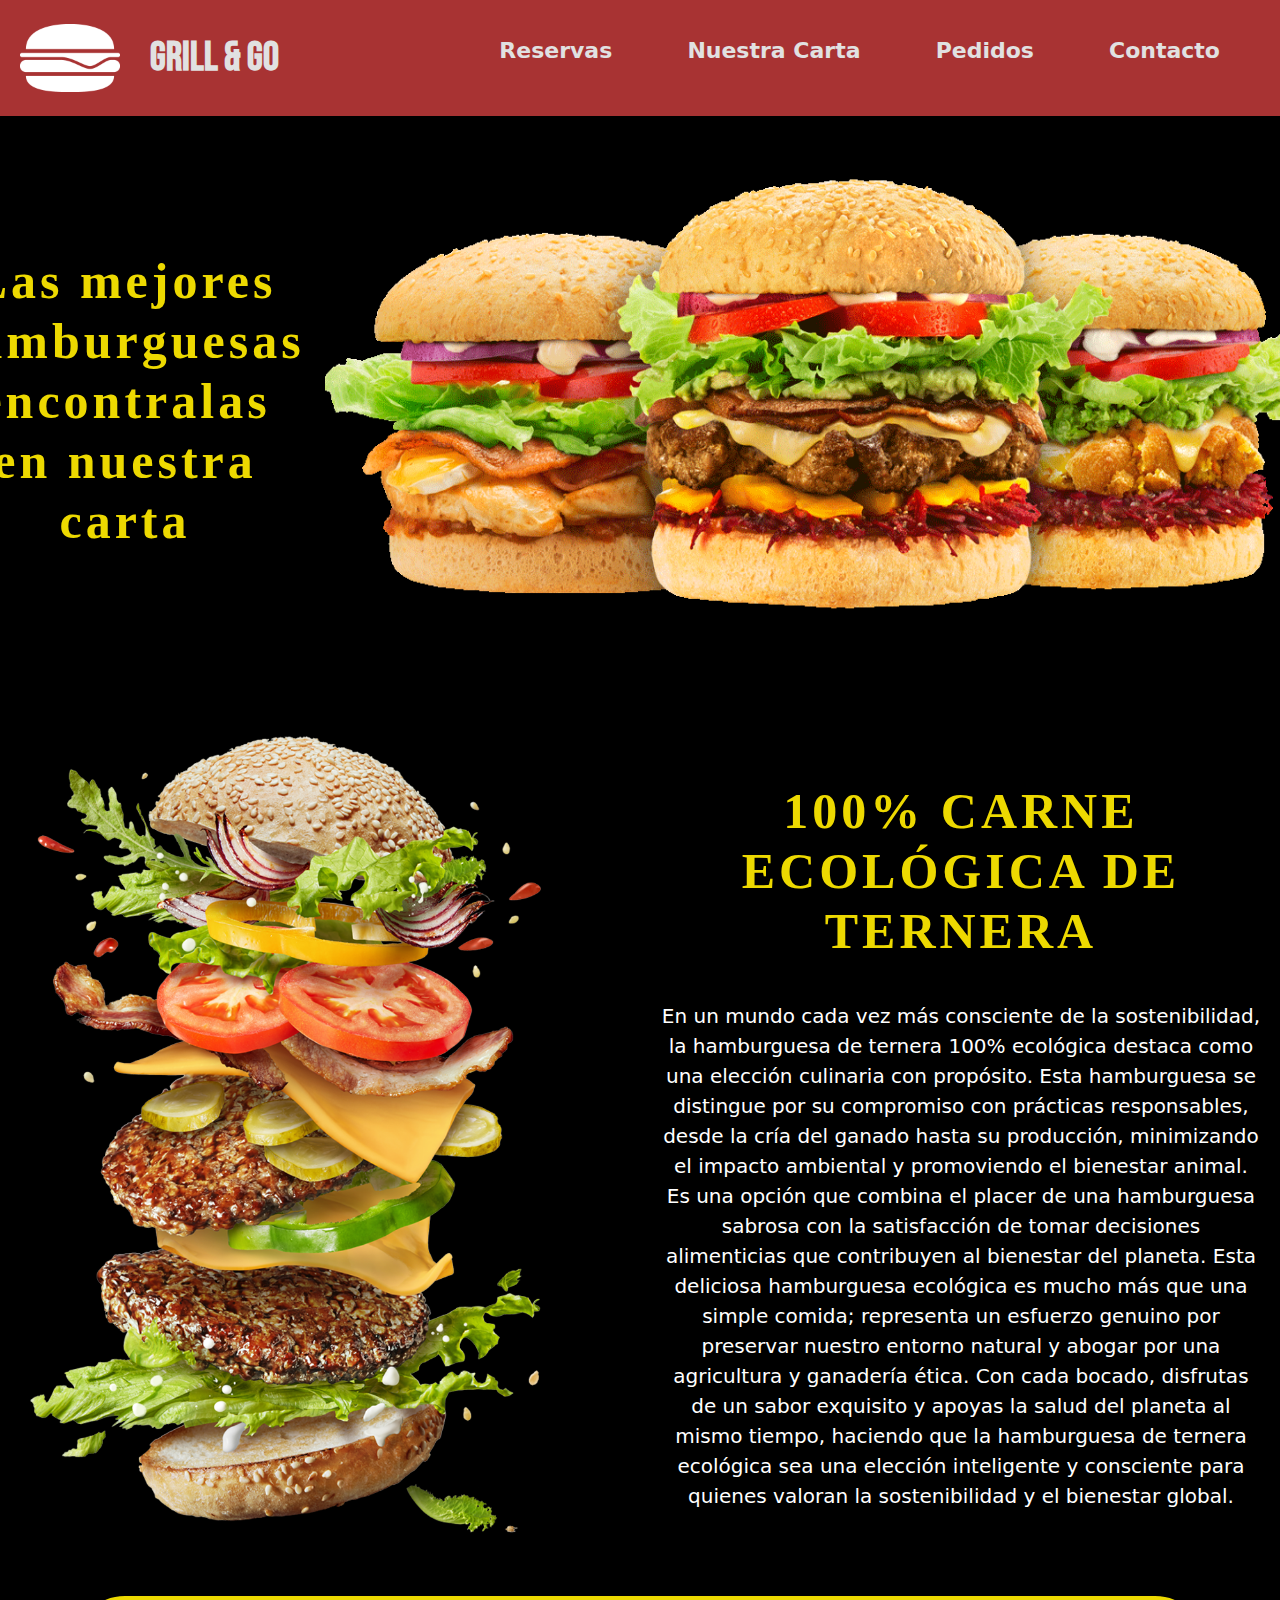
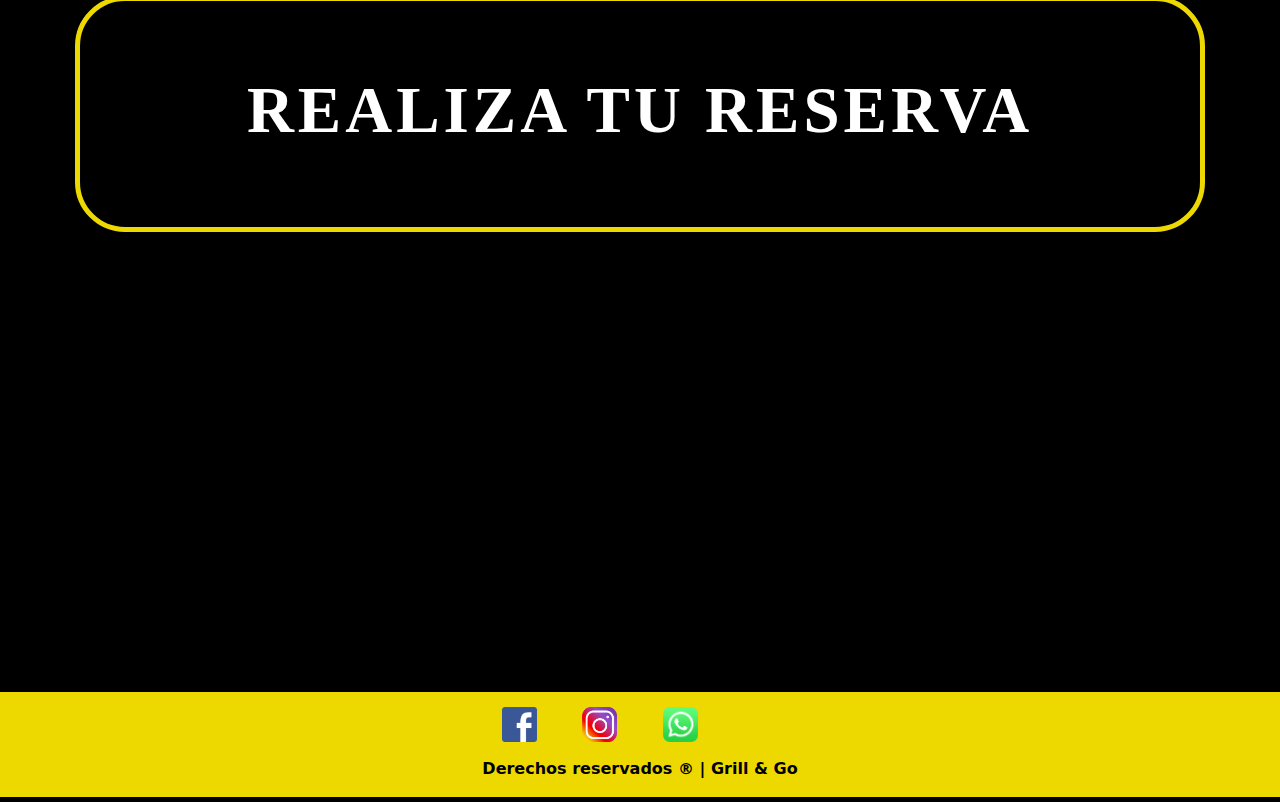
==== commit 3ead1077: "sass incuido - falta media queries hacia abajo" ====
--- a/index.html
+++ b/index.html
@@ -5,7 +5,7 @@
     <meta name="viewport" content="width=device-width, initial-scale=1.0">
     <title>Grill & Go | Inicio</title>
     <link rel="stylesheet" href="./css/bootstrap.min.css">
-    <link rel="stylesheet" href="./css/styles.css">
+    <link rel="stylesheet" href="./scss/estilos.css">
     <link rel="preconnect" href="https://fonts.googleapis.com">
     <link rel="preconnect" href="https://fonts.gstatic.com" crossorigin>
     <link href="https://fonts.googleapis.com/css2?family=Bebas+Neue&display=swap" rel="stylesheet">
--- a/scss/estilos.css
+++ b/scss/estilos.css
@@ -0,0 +1,1757 @@
+* {
+  margin: 0;
+  padding: 0;
+  box-sizing: border-box;
+}
+
+body {
+  background-color: rgb(0, 0, 0);
+}
+
+header {
+  background-color: rgb(168, 51, 51);
+  padding-top: 8px;
+  padding-bottom: 8px;
+  display: flex;
+  flex-direction: row;
+  align-items: center;
+  justify-content: space-between;
+  margin: 0px auto;
+}
+header .link-logo img {
+  margin-left: 20px;
+  width: 100px;
+  height: 100px;
+}
+header .name-compania {
+  text-decoration: none;
+  font-family: "Bebas Neue", sans-serif;
+  font-size: 40px;
+  font-weight: bold;
+  margin: auto;
+  margin-left: 30px;
+  color: rgb(225, 225, 225);
+}
+header .name-compania:hover {
+  color: rgb(0, 0, 0);
+  border-radius: 20px;
+  font-weight: bold;
+}
+header nav .menu {
+  display: flex;
+  justify-content: center;
+}
+header nav .menu ul a {
+  text-decoration: none;
+  margin: auto;
+  margin-right: 50px;
+}
+header nav .menu ul a li {
+  display: inline-block;
+  font-size: 22px;
+  font-weight: bold;
+  color: rgb(225, 225, 225);
+}
+header nav .menu ul a li:hover {
+  color: rgb(0, 0, 0);
+  border-radius: 20px;
+  font-weight: bold;
+}
+
+footer {
+  background-color: rgb(237, 217, 0);
+  display: flex;
+  margin: 5px auto;
+  justify-content: center;
+  margin-top: 30px;
+}
+footer .contacto-redes img {
+  align-items: center;
+  margin: 15px 20px;
+  width: 35px;
+  height: 35px;
+}
+footer .contacto-redes .copyright {
+  align-items: center;
+  color: rgb(0, 0, 0);
+  font-weight: bold;
+}
+
+/* INDEX */
+/* INDEX */
+/* INDEX */
+.contenedor-principal {
+  /* INDEX MAIN-IMG2 */
+  /* INDEX LINK-RESERVA */
+  /* INDEX IFRAME-IFRAME */
+}
+.contenedor-principal .principal-1 {
+  display: flex;
+  align-items: center;
+  background-color: rgb(0, 0, 0);
+}
+.contenedor-principal .principal-1 h1 {
+  font-family: "Permanent Marker", cursive;
+  color: rgb(237, 217, 0);
+  font-weight: bold;
+  font-size: 50px;
+  letter-spacing: 4px;
+  margin-bottom: 30px;
+  margin-left: 10px;
+  text-align: center;
+}
+.contenedor-principal .principal-1 img {
+  width: 1000px;
+  height: 450px;
+  margin: 30px 20px;
+  margin-bottom: 60px;
+}
+.contenedor-principal .principal-2 {
+  display: flex;
+  align-items: center;
+}
+.contenedor-principal .principal-2 img {
+  width: 600px;
+  height: 800px;
+  margin: 40px 30px;
+  margin-bottom: 60px;
+}
+.contenedor-principal .principal-2 .principal-2-1 p,
+.contenedor-principal .principal-2 .principal-2-1 h2 {
+  width: 600px;
+  margin: 40px 80px;
+  text-align: center;
+  justify-content: center;
+}
+.contenedor-principal .principal-2 .principal-2-1 p {
+  color: white;
+}
+.contenedor-principal .principal-2 .principal-2-1 h2 {
+  font-family: "Permanent Marker", cursive;
+  color: rgb(237, 217, 0);
+  font-weight: bold;
+  font-size: 50px;
+  letter-spacing: 4px;
+  text-align: center;
+}
+.contenedor-principal .img-reserva-main {
+  margin: auto 75px;
+  border-style: solid;
+  border-width: 5px;
+  border-color: rgb(237, 217, 0);
+  border-radius: 50px;
+}
+.contenedor-principal .img-reserva-main:hover {
+  background-color: rgb(211, 195, 20);
+}
+.contenedor-principal .img-reserva-main .link-img-reserva-main {
+  text-decoration: none;
+}
+.contenedor-principal .img-reserva-main .link-img-reserva-main h3 {
+  color: rgb(255, 255, 255);
+  font-weight: bold;
+  font-size: 65px;
+  letter-spacing: 4px;
+  text-align: center;
+  padding: 70px;
+  border-radius: 25px;
+  font-family: "Permanent Marker", cursive;
+}
+.contenedor-principal .iframe-maps {
+  background-color: rgb(0, 0, 0);
+}
+.contenedor-principal .iframe-maps iframe {
+  display: flex;
+  align-items: center;
+  margin: 30px auto;
+  width: 80%;
+  height: 400px;
+  border-radius: 50px;
+}
+
+/* PAGINA NUESTRA CARTA */
+/* PAGINA NUESTRA CARTA */
+/* PAGINA NUESTRA CARTA */
+.baconburger,
+.cheeseburger,
+.chickenburger,
+.triplecheeseburger,
+.veggieburger {
+  width: 650px;
+  height: 550px;
+}
+
+.nuestra--carta {
+  margin-top: 20px;
+}
+
+.carousel {
+  display: flex;
+  justify-content: center;
+  align-items: center;
+  text-align: center;
+  height: 100vh;
+}
+
+.carousel-item img {
+  margin-bottom: 90px;
+}
+
+/* PAGINA RESERVAS */
+/* PAGINA RESERVAS */
+/* PAGINA RESERVAS */
+.contenedor-reservas {
+  display: grid;
+  grid-template-columns: 1.2fr 1.4fr 1.4fr;
+  grid-template-rows: 1fr 1fr;
+  grid-template-areas: "formulario hambur1 hambur2" "formulario hambur3 hambur4";
+  justify-content: center;
+  align-items: center;
+}
+
+.contenedor-reservas img {
+  margin-top: 20px;
+  margin-right: 15px;
+}
+
+.formulario {
+  grid-area: formulario;
+}
+
+.hambur1 {
+  grid-area: hambur1;
+}
+
+.hambur2 {
+  grid-area: hambur2;
+}
+
+.hambur3 {
+  grid-area: hambur3;
+}
+
+.hambur4 {
+  grid-area: hambur4;
+}
+
+.enviar-form {
+  margin: 20px;
+}
+
+.intro-form p {
+  margin: 20px;
+  text-align: center;
+  color: white;
+}
+
+label {
+  color: rgb(207, 185, 15);
+}
+
+.form-select {
+  margin-top: 40px;
+}
+
+button {
+  margin-top: 40px;
+}
+
+.reservas-text {
+  margin-top: 20px;
+}
+
+.hambur1 img {
+  width: 500px;
+  height: 400px;
+}
+
+.hambur2 img {
+  width: 500px;
+  height: 350px;
+}
+
+.hambur3 img {
+  width: 500px;
+  height: 400px;
+}
+
+.hambur4 img {
+  width: 475px;
+  height: 450px;
+}
+
+/* PAGINA CONTACTO */
+/* PAGINA CONTACTO */
+/* PAGINA CONTACTO */
+.contenedor {
+  display: grid;
+  grid-template-columns: 1.2fr 1.4fr 1.4fr;
+  grid-template-rows: 1fr 1fr;
+  grid-template-areas: "formgrid balmes      diagonal" "formgrid barceloneta tibidabo";
+}
+.contenedor img {
+  width: 500px;
+  height: 300px;
+  margin-top: 30px;
+  margin-right: 15px;
+  border-radius: 10px;
+}
+.contenedor .formgrid .contacto-1 {
+  margin-top: 20px;
+}
+.contenedor .formgrid {
+  grid-area: formgrid;
+}
+.contenedor .balmes {
+  grid-area: balmes;
+}
+.contenedor .diagonal {
+  grid-area: diagonal;
+}
+.contenedor .barceloneta {
+  grid-area: barceloneta;
+}
+.contenedor .tibidabo {
+  grid-area: tibidabo;
+}
+.contenedor .balmes,
+.contenedor .diagonal,
+.contenedor .barceloneta,
+.contenedor .tibidabo {
+  color: white;
+}
+
+/* PAGINA PEDIDOS */
+/* PAGINA PEDIDOS */
+/* PAGINA PEDIDOS */
+.contenedor-pedidos {
+  display: grid;
+  grid-template-columns: 1fr 1fr 1fr;
+  grid-template-rows: 1fr 1fr 1fr;
+  grid-template-areas: "hamburguesa1 hamburguesa2 hamburguesa3" "hamburguesa4 hamburguesa5 hamburguesa6" "hamburguesa7 hamburguesa8 hamburguesa9";
+}
+
+.contenedor-pedidos img {
+  width: 475px;
+  height: 300px;
+  border-radius: 10px;
+}
+
+.mas-pedidos {
+  margin-top: 20px;
+  margin-bottom: 30px;
+}
+
+.hamburguesa1 {
+  grid-area: hamburguesa1;
+}
+
+.hamburguesa2 {
+  grid-area: hamburguesa2;
+}
+
+.hamburguesa3 {
+  grid-area: hamburguesa3;
+}
+
+.hamburguesa4 {
+  grid-area: hamburguesa4;
+}
+
+.hamburguesa5 {
+  grid-area: hamburguesa5;
+}
+
+.hamburguesa6 {
+  grid-area: hamburguesa6;
+}
+
+.hamburguesa7 {
+  grid-area: hamburguesa7;
+}
+
+.hamburguesa8 {
+  grid-area: hamburguesa8;
+}
+
+.hamburguesa9 {
+  grid-area: hamburguesa9;
+}
+
+.hamburguesa1,
+.hamburguesa2,
+.hamburguesa3,
+.hamburguesa4,
+.hamburguesa5,
+.hamburguesa6,
+.hamburguesa7,
+.hamburguesa8,
+.hamburguesa9 {
+  display: grid;
+  place-items: center;
+  text-align: center;
+  width: 100%;
+}
+
+.text-pedido {
+  color: white;
+  justify-content: center;
+  align-items: center;
+  text-align: center;
+  width: 475px;
+}
+
+.titulo-pedido {
+  color: rgb(207, 185, 15);
+}
+
+.hamburguesa h4 {
+  align-items: center;
+  justify-content: center;
+  text-align: center;
+}
+
+/* PAGINA FORMULARIO ENVIADO */
+/* PAGINA FORMULARIO ENVIADO */
+/* PAGINA FORMULARIO ENVIADO */
+.contenido-formulario {
+  margin-top: 20px;
+  margin-bottom: 400px;
+}
+
+/* PAGINA PEDIDO RESPONSIVE */
+/* PAGINA PEDIDO RESPONSIVE */
+/* PAGINA PEDIDO RESPONSIVE */
+@media screen and (max-width: 1680px) {
+  .contenedor-pedidos {
+    grid-template-columns: 1fr 1fr 1fr;
+    grid-template-rows: repeat(3, 1fr);
+    grid-template-areas: "hamburguesa1   hamburguesa2    hamburguesa3" "hamburguesa4   hamburguesa5    hamburguesa6" "hamburguesa7   hamburguesa8    hamburguesa9";
+  }
+  .contenedor-pedidos img {
+    width: 400px;
+    height: 250px;
+    border-radius: 10px;
+    margin: 5px;
+  }
+  .mas-pedidos {
+    margin-top: 20px;
+    margin-bottom: 30px;
+    font-size: 30px;
+  }
+  .name-compania {
+    font-size: 30px;
+    width: 150px;
+    margin-left: 10px;
+  }
+  .link-logo img {
+    width: 50px;
+    height: 50px;
+  }
+  .menu li {
+    font-size: 25px;
+    margin: 0px 10px;
+    align-items: center;
+    justify-content: center;
+    place-items: center;
+  }
+  ul a {
+    margin: 10px auto;
+  }
+  .text-pedido {
+    color: white;
+    justify-content: center;
+    align-items: center;
+    text-align: center;
+    width: 400px;
+    font-size: 18px;
+  }
+}
+@media screen and (max-width: 1300px) {
+  .contenedor-pedidos {
+    grid-template-columns: 1fr 1fr 1fr;
+    grid-template-rows: repeat(3, 1fr);
+    grid-template-areas: "hamburguesa1   hamburguesa2    hamburguesa3" "hamburguesa4   hamburguesa5    hamburguesa6" "hamburguesa7   hamburguesa8    hamburguesa9";
+  }
+  .contenedor-pedidos img {
+    width: 330px;
+    height: 250px;
+    border-radius: 10px;
+    margin: 5px;
+  }
+  .mas-pedidos {
+    margin-top: 20px;
+    margin-bottom: 30px;
+    font-size: 30px;
+  }
+  .name-compania {
+    font-size: 30px;
+    width: 150px;
+    margin-left: 10px;
+  }
+  .link-logo img {
+    width: 50px;
+    height: 50px;
+  }
+  .menu li {
+    font-size: 22px;
+    margin: 0px 10px;
+    align-items: center;
+    justify-content: center;
+    place-items: center;
+  }
+  ul a {
+    margin: 10px auto;
+  }
+  .text-pedido {
+    color: white;
+    justify-content: center;
+    align-items: center;
+    text-align: center;
+    width: 330px;
+    font-size: 18px;
+  }
+}
+@media screen and (max-width: 1024px) {
+  .contenedor-pedidos {
+    grid-template-columns: 1fr 1fr 1fr;
+    grid-template-rows: repeat(3, 1fr);
+    grid-template-areas: "hamburguesa1   hamburguesa2    hamburguesa3" "hamburguesa4   hamburguesa5    hamburguesa6" "hamburguesa7   hamburguesa8    hamburguesa9";
+  }
+  .contenedor-pedidos img {
+    width: 300px;
+    height: 180px;
+    border-radius: 10px;
+    margin: 5px;
+  }
+  .mas-pedidos {
+    margin-top: 20px;
+    margin-bottom: 30px;
+    font-size: 30px;
+  }
+  .name-compania {
+    font-size: 30px;
+    width: 150px;
+    margin-left: 10px;
+  }
+  .link-logo img {
+    width: 50px;
+    height: 50px;
+  }
+  .menu li {
+    font-size: 20px;
+    margin: 0px 10px;
+    align-items: center;
+    justify-content: center;
+    place-items: center;
+  }
+  ul a {
+    margin: 10px auto;
+  }
+  .text-pedido {
+    color: white;
+    justify-content: center;
+    align-items: center;
+    text-align: center;
+    width: 300px;
+    font-size: 14px;
+  }
+}
+@media screen and (max-width: 880px) {
+  .contenedor-pedidos {
+    grid-template-columns: 1fr 1fr 1fr;
+    grid-template-rows: repeat(3, 1fr);
+    grid-template-areas: "hamburguesa1   hamburguesa2    hamburguesa3" "hamburguesa4   hamburguesa5    hamburguesa6" "hamburguesa7   hamburguesa8    hamburguesa9";
+  }
+  .contenedor-pedidos img {
+    width: 250px;
+    height: 180px;
+    border-radius: 10px;
+    margin: 5px;
+  }
+  .mas-pedidos {
+    margin-top: 20px;
+    margin-bottom: 30px;
+    font-size: 30px;
+  }
+  .name-compania {
+    font-size: 30px;
+    width: 150px;
+    margin-left: 10px;
+  }
+  .link-logo img {
+    width: 50px;
+    height: 50px;
+  }
+  .menu li {
+    font-size: 20px;
+    margin: 0px 10px;
+    align-items: center;
+    justify-content: center;
+    place-items: center;
+  }
+  ul a {
+    margin: 10px auto;
+  }
+  .text-pedido {
+    color: white;
+    justify-content: center;
+    align-items: center;
+    text-align: center;
+    width: 250px;
+    font-size: 14px;
+  }
+}
+@media screen and (max-width: 768px) {
+  .contenedor-pedidos {
+    grid-template-columns: 1fr 1fr;
+    grid-template-rows: repeat(5, 1fr);
+    grid-template-areas: "hamburguesa1   hamburguesa2" "hamburguesa3   hamburguesa4" "hamburguesa5   hamburguesa6" "hamburguesa7   hamburguesa8" "hamburguesa9   hamburguesa9";
+  }
+  .contenedor-pedidos img {
+    width: 320px;
+    height: 210px;
+    border-radius: 10px;
+  }
+  .mas-pedidos {
+    margin-top: 20px;
+    margin-bottom: 30px;
+    font-size: 30px;
+    margin: 5px;
+  }
+  .name-compania {
+    font-size: 30px;
+    width: 150px;
+    margin-left: 10px;
+  }
+  ul a {
+    margin: 10px auto;
+  }
+  .menu li {
+    display: block;
+    font-size: 18px;
+    margin-right: 20px;
+  }
+  .text-pedido {
+    color: white;
+    justify-content: center;
+    align-items: center;
+    text-align: center;
+    width: 330px;
+    font-size: 14px;
+  }
+}
+@media screen and (max-width: 660px) {
+  .contenedor-pedidos img {
+    width: 300px;
+    height: 200px;
+    border-radius: 10px;
+  }
+  .mas-pedidos {
+    margin: 5px;
+  }
+  .menu li {
+    display: block;
+    font-size: 18px;
+    margin-right: 20px;
+  }
+  .mas-pedidos {
+    margin: 5px;
+  }
+  .text-pedido {
+    color: white;
+    justify-content: center;
+    align-items: center;
+    text-align: center;
+    width: 300px;
+    font-size: 14px;
+  }
+}
+@media screen and (max-width: 630px) {
+  .contenedor-pedidos img {
+    width: 290px;
+    height: 200px;
+    border-radius: 10px;
+  }
+  .menu li {
+    display: block;
+    font-size: 18px;
+    margin-right: 20px;
+  }
+  .mas-pedidos {
+    margin: 5px;
+  }
+  .text-pedido {
+    color: white;
+    justify-content: center;
+    align-items: center;
+    text-align: center;
+    width: 290px;
+    font-size: 14px;
+  }
+}
+@media screen and (max-width: 600px) {
+  .contenedor-pedidos {
+    grid-template-columns: 1fr;
+    grid-template-rows: 0.8fr 1fr 1fr 1fr 1fr 1fr 1fr 1fr 1fr;
+    grid-template-areas: "hamburguesa1" "hamburguesa2" "hamburguesa3" "hamburguesa4" "hamburguesa5" "hamburguesa6" "hamburguesa7" "hamburguesa8" "hamburguesa9";
+  }
+  .contenedor-pedidos img {
+    width: 480px;
+    height: 300px;
+    border-radius: 10px;
+  }
+  .menu li {
+    display: block;
+    font-size: 18px;
+    margin-right: 20px;
+  }
+  .mas-pedidos {
+    margin: 5px;
+  }
+  .text-pedido {
+    color: white;
+    justify-content: center;
+    align-items: center;
+    text-align: center;
+    width: 480px;
+    font-size: 14px;
+  }
+}
+@media screen and (max-width: 480px) {
+  .contenedor-pedidos {
+    grid-template-columns: 1fr;
+    grid-template-rows: 0.8fr 1fr 1fr 1fr 1fr 1fr 1fr 1fr 1fr;
+    grid-template-areas: "hamburguesa1" "hamburguesa2" "hamburguesa3" "hamburguesa4" "hamburguesa5" "hamburguesa6" "hamburguesa7" "hamburguesa8" "hamburguesa9";
+  }
+  .contenedor-pedidos img {
+    width: 320px;
+    height: 220px;
+    border-radius: 10px;
+  }
+  .mas-pedidos {
+    margin-top: 20px;
+    margin-bottom: 30px;
+    font-size: 30px;
+    margin: 5px;
+  }
+  .text-pedido {
+    color: white;
+    justify-content: center;
+    align-items: center;
+    text-align: center;
+    width: 320px;
+    font-size: 12px;
+  }
+  .name-compania {
+    font-size: 30px;
+    width: 150px;
+    margin-left: 10px;
+  }
+  .menu li {
+    display: block;
+    font-size: 15px;
+    margin-right: 20px;
+  }
+}
+@media screen and (max-width: 320px) {
+  .contenedor-pedidos {
+    grid-template-columns: 1fr;
+    grid-template-rows: 1fr 1fr 1fr 1fr 1fr 1fr 1fr 1fr 1fr;
+    grid-template-areas: "hamburguesa1" "hamburguesa2" "hamburguesa3" "hamburguesa4" "hamburguesa5" "hamburguesa6" "hamburguesa7" "hamburguesa8" "hamburguesa9";
+  }
+  .contenedor-pedidos img {
+    width: 95%;
+    height: 200px;
+    border-radius: 10px;
+  }
+  .mas-pedidos {
+    margin-top: 20px;
+    margin-bottom: 30px;
+    font-size: 20px;
+    margin: 5px;
+  }
+  .text-pedido {
+    color: white;
+    justify-content: center;
+    align-items: center;
+    text-align: center;
+    width: 300px;
+  }
+  .name-compania {
+    font-size: 30px;
+    width: 150px;
+    margin-left: 10px;
+  }
+  .menu li {
+    display: block;
+    font-size: 15px;
+    margin-right: 20px;
+  }
+}
+/* PAGINA NUESTRA CARTA RESPONSIVE*/
+/* PAGINA NUESTRA CARTA RESPONSIVE*/
+/* PAGINA NUESTRA CARTA RESPONSIVE*/
+@media screen and (max-width: 1024px) {
+  .carousel-inner img {
+    width: 400px;
+    height: 300px;
+  }
+}
+@media screen and (max-width: 768px) {
+  .carousel-inner img {
+    width: 400px;
+    height: 300px;
+  }
+}
+@media screen and (max-width: 480px) {
+  .carousel-inner img {
+    width: 350px;
+    height: 250px;
+  }
+}
+@media screen and (max-width: 320px) {
+  .carousel-inner img {
+    width: 300px;
+    height: 200px;
+  }
+}
+/* PAGINA INDEX RESPONSIVE */
+/* PAGINA INDEX RESPONSIVE */
+/* PAGINA INDEX RESPONSIVE */
+@media screen and (max-width: 1300px) {
+  .principal-2-1 {
+    margin: 20px auto;
+    justify-content: center;
+  }
+  .principal-1 {
+    margin: 20px auto;
+    justify-content: center;
+  }
+  .principal-1 h1 {
+    width: 500px;
+    margin: 20px auto;
+    justify-content: center;
+  }
+  .principal-1 img {
+    width: 550px;
+    height: 280px;
+    margin: 20px auto;
+    justify-content: center;
+  }
+  .principal-2 img {
+    width: 450px;
+    margin: 10px auto;
+    justify-content: center;
+  }
+  .principal-2-1 h2 {
+    width: 500px;
+    font-size: 30px;
+    margin: 10px auto;
+    justify-content: center;
+  }
+  .principal-2-1 .text1 {
+    font-size: 20px;
+    width: 500px;
+    margin: 5px auto;
+    justify-content: center;
+    margin-bottom: 30px;
+  }
+  .img-reserva-main {
+    margin-top: 50px;
+  }
+  h1 {
+    font-size: 40px;
+    letter-spacing: 4px;
+    margin-bottom: 30px;
+    text-align: center;
+  }
+  h3 {
+    font-size: 30px;
+    letter-spacing: 4px;
+    text-align: center;
+    padding: 50px;
+    border-radius: 10px;
+  }
+}
+@media screen and (max-width: 1024px) {
+  .principal-2-1 {
+    margin: 10px auto;
+    justify-content: center;
+  }
+  .principal-1 {
+    margin: 10px auto;
+    justify-content: center;
+  }
+  .principal-1 h1 {
+    width: 400px;
+    margin: 10px auto;
+    justify-content: center;
+  }
+  .principal-1 img {
+    width: 420px;
+    height: 200px;
+    margin: 10px auto;
+    justify-content: center;
+  }
+  .principal-2 img {
+    width: 300px;
+    height: 450px;
+    margin: 10px auto;
+    justify-content: center;
+  }
+  .principal-2-1 h2 {
+    width: 360px;
+    font-size: 30px;
+    margin: 10px auto;
+    justify-content: center;
+  }
+  .principal-2-1 .text1 {
+    font-size: 15px;
+    width: 350px;
+    margin: 5px auto;
+    justify-content: center;
+    margin-bottom: 30px;
+  }
+  h1 {
+    font-size: 30px;
+    letter-spacing: 4px;
+    margin-bottom: 30px;
+    margin-left: 10px;
+    text-align: center;
+  }
+  h3 {
+    font-size: 30px;
+    letter-spacing: 4px;
+    text-align: center;
+    padding: 50px;
+    border-radius: 10px;
+  }
+}
+@media screen and (max-width: 768px) {
+  .contenedor-principal {
+    display: grid;
+    grid-template-columns: 1fr;
+    grid-template-rows: 0.5fr 0.6fr 0.4fr 0.6fr;
+    grid-template-areas: "principal-1" "principal-2" "img-reserva-main" "iframe-maps";
+  }
+  .principal-1 {
+    grid-area: principal-1;
+  }
+  .principal-2 {
+    grid-area: principal-2;
+  }
+  .img-reserva-main {
+    grid-area: img-reserva-main;
+  }
+  .iframe-maps {
+    grid-area: iframe-maps;
+  }
+  .principal-1,
+  .principal-2,
+  .img-reserva-main,
+  .iframe-maps {
+    display: grid;
+    place-items: center;
+    text-align: center;
+    align-items: center;
+  }
+  .iframe-maps {
+    width: 300px;
+    height: 100px;
+    align-items: center;
+    justify-content: center;
+    text-align: center;
+    margin-top: 10px;
+  }
+  .titulo-container {
+    font-size: 30px;
+    text-align: center;
+    width: 450px;
+    margin-top: 20px;
+  }
+  .principal-1 {
+    height: 420px;
+    width: 450px;
+    margin: 10px auto;
+    justify-content: center;
+  }
+  .principal-2 {
+    height: 300px;
+    width: 300px;
+    margin: 10px auto;
+    justify-content: center;
+  }
+  .principal-2-1 {
+    height: 250px;
+    width: 450px;
+    margin: 5px auto;
+    justify-content: center;
+  }
+  .principal-1 img {
+    width: 420px;
+    height: 200px;
+    margin: 10px;
+    justify-content: center;
+  }
+  .principal-2 img {
+    width: 300px;
+    height: 450px;
+    margin: 5px;
+    justify-content: center;
+  }
+  .img-reserva-main {
+    margin-top: 550px;
+    margin-left: 15px;
+    margin-right: 15px;
+    justify-content: center;
+  }
+  .iframe-maps {
+    margin: 10px auto;
+    justify-content: center;
+  }
+  .img-reserva-main a {
+    margin: 10px;
+    border-width: 3px;
+    border-radius: 20px;
+  }
+  .titulo-reserva-main {
+    font-size: 20px;
+    margin-top: 30px;
+  }
+  .principal-2-1 h2 {
+    width: 300px;
+    font-size: 25px;
+    margin: 10px auto;
+    justify-content: center;
+  }
+  .principal-2-1 .text1 {
+    font-size: 15px;
+    width: 450px;
+    margin: 5px auto;
+    justify-content: center;
+  }
+  iframe {
+    margin: 20px auto;
+    justify-content: center;
+    width: 300px;
+    height: 300px;
+  }
+  ul a {
+    text-decoration: none;
+    margin: auto;
+  }
+  h1 {
+    font-size: 30px;
+    letter-spacing: 4px;
+    margin-bottom: 30px;
+    margin-left: 10px;
+    text-align: center;
+  }
+  h3 {
+    font-size: 30px;
+    letter-spacing: 4px;
+    text-align: center;
+    padding: 20px;
+    border-radius: 10px;
+  }
+}
+@media screen and (max-width: 480px) {
+  .contenedor-principal {
+    display: grid;
+    grid-template-columns: 1fr;
+    grid-template-rows: 0.5fr 0.6fr 0.4fr 0.6fr;
+    grid-template-areas: "principal-1" "principal-2" "img-reserva-main" "iframe-maps";
+  }
+  .principal-1 {
+    grid-area: principal-1;
+  }
+  .principal-2 {
+    grid-area: principal-2;
+  }
+  .img-reserva-main {
+    grid-area: img-reserva-main;
+  }
+  .iframe-maps {
+    grid-area: iframe-maps;
+  }
+  .principal-1,
+  .principal-2,
+  .img-reserva-main,
+  .iframe-maps {
+    display: grid;
+    place-items: center;
+    text-align: center;
+    align-items: center;
+  }
+  .iframe-maps {
+    width: 300px;
+    height: 100px;
+    align-items: center;
+    justify-content: center;
+    text-align: center;
+    margin-top: 10px;
+  }
+  .titulo-container {
+    font-size: 30px;
+    text-align: center;
+    width: 300px;
+  }
+  .principal-1 {
+    height: 400px;
+    width: 300px;
+    margin: 10px auto;
+    justify-content: center;
+  }
+  .principal-2 {
+    height: 400px;
+    width: 300px;
+    margin: 10px auto;
+    justify-content: center;
+  }
+  .principal-2-1 {
+    height: 250px;
+    width: 300px;
+    margin: 10px;
+    justify-content: center;
+  }
+  .principal-1 img {
+    width: 300px;
+    height: 150px;
+    margin: 10px;
+    justify-content: center;
+  }
+  .principal-2 img {
+    width: 300px;
+    height: 450px;
+    margin: 5px;
+    justify-content: center;
+  }
+  .img-reserva-main {
+    margin-top: 420px;
+    margin-left: 15px;
+    margin-right: 15px;
+    justify-content: center;
+  }
+  .iframe-maps {
+    margin: 10px auto;
+    justify-content: center;
+  }
+  .img-reserva-main a {
+    margin: 10px;
+    border-width: 3px;
+    border-radius: 20px;
+  }
+  .titulo-reserva-main {
+    font-size: 20px;
+    margin-top: 30px;
+  }
+  .principal-2-1 h2 {
+    width: 300px;
+    font-size: 25px;
+    margin: 10px;
+    justify-content: center;
+  }
+  .principal-2-1 .text1 {
+    font-size: 10px;
+    width: 300px;
+    margin: 5px;
+    justify-content: center;
+  }
+  iframe {
+    margin: 20px auto;
+    justify-content: center;
+    width: 300px;
+    height: 300px;
+  }
+  ul a {
+    text-decoration: none;
+    margin: auto;
+  }
+  .principal-1 h1 {
+    width: 300px;
+    font-size: 30px;
+    letter-spacing: 4px;
+    margin-bottom: 30px;
+    margin-left: 10px;
+    text-align: center;
+  }
+  h3 {
+    font-size: 30px;
+    letter-spacing: 4px;
+    text-align: center;
+    border-radius: 1px;
+  }
+}
+@media screen and (max-width: 320px) {
+  .contenedor-principal {
+    display: grid;
+    grid-template-columns: 1fr;
+    grid-template-rows: 0.5fr 0.6fr 0.4fr 0.4fr;
+    grid-template-areas: "principal-1" "principal-2" "img-reserva-main" "iframe-maps";
+  }
+  .principal-1 {
+    grid-area: principal-1;
+  }
+  .principal-2 {
+    grid-area: principal-2;
+  }
+  .img-reserva-main {
+    grid-area: img-reserva-main;
+  }
+  .iframe-maps {
+    grid-area: iframe-maps;
+  }
+  .principal-1,
+  .principal-2,
+  .img-reserva-main,
+  .iframe-maps {
+    display: grid;
+    place-items: center;
+    text-align: center;
+    align-items: center;
+  }
+  .titulo-container {
+    text-align: center;
+    margin: 5px auto;
+  }
+  .principal-1 {
+    height: 450px;
+    width: 280px;
+    margin: 10px auto;
+    justify-content: center;
+  }
+  .principal-2 {
+    height: 800px;
+    width: 280px;
+    margin: 10px auto;
+    justify-content: center;
+    margin-bottom: 0px;
+  }
+  .principal-2-1 {
+    height: 350px;
+    width: 280px;
+    margin-top: 40px;
+    margin: 10px auto;
+    justify-content: center;
+  }
+  .principal-1 img {
+    width: 280px;
+    height: 150px;
+    margin: 10px auto;
+    justify-content: center;
+  }
+  .principal-2 img {
+    width: 280px;
+    height: 420px;
+    margin: 10px auto;
+    justify-content: center;
+  }
+  .img-reserva-main {
+    margin: 10px 20px;
+    justify-content: center;
+    height: 300px;
+  }
+  .img-reserva-main a {
+    margin: 10px auto;
+    justify-content: center;
+    border-width: 3px;
+    border-radius: 20px;
+  }
+  .titulo-reserva-main {
+    font-size: 20px;
+    margin: 1px auto;
+    justify-content: center;
+  }
+  .principal-2-1 h2 {
+    width: 280px;
+    font-size: 25px;
+    margin: 10px 10px;
+    justify-content: center;
+  }
+  .principal-2-1 .text1 {
+    font-size: 10px;
+    width: 280px;
+    margin: 10px auto;
+    justify-content: center;
+  }
+  .iframe-maps {
+    margin: 10px auto;
+    justify-content: center;
+  }
+  iframe {
+    width: 280px;
+    height: 280px;
+  }
+  ul a {
+    text-decoration: none;
+    margin: auto;
+  }
+  .principal-1 h1 {
+    width: 280px;
+    font-size: 25px;
+    letter-spacing: 4px;
+    text-align: center;
+  }
+  h2 {
+    font-size: 20px;
+    letter-spacing: 4px;
+    text-align: center;
+  }
+  h3 {
+    font-size: 20px;
+    letter-spacing: 4px;
+    text-align: center;
+    padding: 1px;
+    border-radius: 10px;
+  }
+}
+/* PAGINA CONTACTO RESPONSIVE*/
+/* PAGINA CONTACTO RESPONSIVE*/
+/* PAGINA CONTACTO RESPONSIVE*/
+@media screen and (max-width: 1024px) {
+  .contenedor {
+    display: grid;
+    grid-template-columns: 1fr 1fr;
+    grid-template-rows: 0.5fr 0.1fr 0.1fr;
+    grid-template-areas: "formgrid       formgrid" "balmes         diagonal" "barceloneta    tibidabo";
+    margin: 10px 10px;
+  }
+  .contenedor img {
+    max-width: 100%;
+    height: 280px;
+    border-radius: 10px;
+    margin: 5px;
+    justify-content: center;
+    align-items: center;
+  }
+  .balmes,
+  .diagonal,
+  .barceloneta,
+  .tibidabo {
+    color: white;
+    margin: 5px 5px;
+    justify-content: center;
+    align-items: center;
+  }
+}
+@media screen and (max-width: 720px) {
+  .contenedor {
+    display: grid;
+    grid-template-columns: 1fr 1fr;
+    grid-template-rows: 0.5fr 0.1fr 0.1fr;
+    grid-template-areas: "formgrid       formgrid" "balmes         diagonal" "barceloneta    tibidabo";
+    margin: 10px 10px;
+  }
+  .contenedor img {
+    max-width: 100%;
+    height: 220px;
+    border-radius: 10px;
+    margin: 5px;
+    justify-content: center;
+    align-items: center;
+  }
+  .balmes,
+  .diagonal,
+  .barceloneta,
+  .tibidabo {
+    color: white;
+    margin: 5px 5px;
+    justify-content: center;
+    align-items: center;
+  }
+}
+@media screen and (max-width: 580px) {
+  .contenedor {
+    display: grid;
+    grid-template-columns: 1fr;
+    grid-template-rows: 1fr 0.25fr 0.25fr 0.25fr 0.25fr;
+    grid-template-areas: "formgrid" "balmes" "diagonal" "barceloneta" "tibidabo";
+  }
+  .contenedor img {
+    max-width: 100%;
+    height: auto;
+    margin: 10px auto;
+    justify-content: center;
+    border-radius: 10px;
+  }
+  .balmes,
+  .diagonal,
+  .barceloneta,
+  .tibidabo {
+    color: white;
+    margin: 10px;
+  }
+}
+@media screen and (max-width: 320px) {
+  .contenedor {
+    display: grid;
+    grid-template-columns: 1fr;
+    grid-template-rows: 1fr 0.25fr 0.25fr 0.25fr 0.25fr;
+    grid-template-areas: "formgrid" "balmes" "diagonal" "barceloneta" "tibidabo";
+  }
+  .contenedor img {
+    max-width: 100%;
+    height: auto;
+    margin: auto;
+    justify-content: center;
+    border-radius: 10px;
+  }
+  .balmes,
+  .diagonal,
+  .barceloneta,
+  .tibidabo {
+    color: white;
+    margin: 10px;
+  }
+}
+/* PAGINA RESERVAS RESPONSIVE*/
+/* PAGINA RESERVAS RESPONSIVE*/
+/* PAGINA RESERVAS RESPONSIVE*/
+@media screen and (max-width: 1300px) {
+  .contenedor-reservas {
+    display: grid;
+    grid-template-columns: 0.6fr 0.7fr 0.7fr;
+    grid-template-rows: 1fr 0.5fr;
+    grid-template-areas: "formulario hambur1 hambur2" "formulario hambur3 hambur4";
+  }
+  .enviar-form {
+    margin: 10px 20px;
+  }
+  .intro-form p {
+    display: none;
+  }
+  .reservas-1 {
+    margin: 20px auto;
+    justify-content: center;
+    font-size: 40px;
+  }
+  .hambur1 img {
+    max-width: 100%;
+    height: 350px;
+    margin: 1px 1px;
+    justify-content: center;
+    align-items: center;
+  }
+  .hambur2 img {
+    max-width: 100%;
+    height: 350px;
+    margin: 1px 1px;
+    justify-content: center;
+    align-items: center;
+  }
+  .hambur3 img {
+    max-width: 100%;
+    height: 350px;
+    margin: 1px 1px;
+    justify-content: center;
+    align-items: center;
+  }
+  .hambur4 img {
+    max-width: 100%;
+    height: 375px;
+    margin: 1px 1px;
+    justify-content: center;
+    align-items: center;
+  }
+  .hambur1,
+  .hambur2,
+  .hambur3,
+  .hambur4 {
+    margin: 10px auto;
+    justify-content: center;
+    align-items: center;
+  }
+}
+@media screen and (max-width: 1100px) {
+  .contenedor-reservas {
+    display: grid;
+    grid-template-columns: 0.6fr 0.7fr 0.7fr;
+    grid-template-rows: 1fr 0.5fr;
+    grid-template-areas: "formulario hambur1 hambur2" "formulario hambur3 hambur4";
+  }
+  .enviar-form {
+    margin: 10px 20px;
+  }
+  .intro-form p {
+    display: none;
+  }
+  .reservas-1 {
+    margin: 20px auto;
+    justify-content: center;
+    font-size: 40px;
+  }
+  .hambur1 img {
+    max-width: 100%;
+    height: 300px;
+    margin: 1px 1px;
+    justify-content: center;
+    align-items: center;
+  }
+  .hambur2 img {
+    max-width: 100%;
+    height: 300px;
+    margin: 1px 1px;
+    justify-content: center;
+    align-items: center;
+  }
+  .hambur3 img {
+    max-width: 100%;
+    height: 300px;
+    margin: 1px 1px;
+    justify-content: center;
+    align-items: center;
+  }
+  .hambur4 img {
+    max-width: 100%;
+    height: 325px;
+    margin: 1px 1px;
+    justify-content: center;
+    align-items: center;
+  }
+  .hambur1,
+  .hambur2,
+  .hambur3,
+  .hambur4 {
+    margin: 10px auto;
+    justify-content: center;
+    align-items: center;
+  }
+}
+@media screen and (max-width: 900px) {
+  .contenedor-reservas {
+    display: grid;
+    grid-template-columns: 0.33fr 0.33fr 0.33fr;
+    grid-template-rows: 1fr 0.5fr;
+    grid-template-areas: "formulario hambur1 hambur2" "formulario hambur3 hambur4";
+  }
+  .enviar-form {
+    margin: 10px 20px;
+  }
+  .intro-form p {
+    display: none;
+  }
+  .reservas-1 {
+    margin: 20px auto;
+    justify-content: center;
+    font-size: 40px;
+  }
+  .hambur1 img {
+    width: 300px;
+    height: 225px;
+    margin: 1px 1px;
+    justify-content: center;
+    align-items: center;
+  }
+  .hambur2 img {
+    width: 300px;
+    height: 225px;
+    margin: 1px 1px;
+    justify-content: center;
+    align-items: center;
+  }
+  .hambur3 img {
+    width: 300px;
+    height: 225px;
+    margin: 1px 1px;
+    justify-content: center;
+    align-items: center;
+  }
+  .hambur4 img {
+    width: 300px;
+    height: 275px;
+    margin: 1px 1px;
+    justify-content: center;
+    align-items: center;
+  }
+  .hambur1,
+  .hambur2,
+  .hambur3,
+  .hambur4 {
+    margin: 10px auto;
+    justify-content: center;
+    align-items: center;
+  }
+}
+@media screen and (max-width: 780px) {
+  .contenedor-reservas {
+    display: grid;
+    grid-template-columns: 1fr;
+    grid-template-rows: 1fr 0.5fr 0.5fr 0.5fr 0.5fr;
+    grid-template-areas: "formulario" "hambur1" "hambur2" "hambur3" "hambur4";
+  }
+  .enviar-form {
+    margin: 10px 20px;
+  }
+  .intro-form p {
+    display: none;
+  }
+  button,
+  .form-select {
+    margin-top: 40px;
+  }
+  .reservas-1 {
+    margin: 20px auto;
+    justify-content: center;
+    font-size: 40px;
+  }
+  .hambur1 img {
+    width: 550px;
+    height: 450px;
+    margin: 1px 1px;
+    justify-content: center;
+    align-items: center;
+  }
+  .hambur2 img {
+    width: 550px;
+    height: 400px;
+    margin: 1px 1px;
+    justify-content: center;
+    align-items: center;
+  }
+  .hambur3 img {
+    width: 550px;
+    height: 450px;
+    margin: 1px 1px;
+    justify-content: center;
+    align-items: center;
+  }
+  .hambur4 img {
+    width: 525px;
+    height: 475px;
+    margin: 1px 1px;
+    justify-content: center;
+    align-items: center;
+  }
+  .hambur1,
+  .hambur2,
+  .hambur3,
+  .hambur4 {
+    max-width: 100%;
+    height: auto;
+    margin: 10px auto;
+    justify-content: center;
+    align-items: center;
+  }
+}
+@media screen and (max-width: 580px) {
+  .contenedor-reservas {
+    display: grid;
+    grid-template-columns: 1fr;
+    grid-template-rows: 1fr 0.5fr 0.5fr 0.5fr 0.5fr;
+    grid-template-areas: "formulario" "hambur1" "hambur2" "hambur3" "hambur4";
+  }
+  .enviar-form {
+    margin: 10px 20px;
+  }
+  .intro-form p {
+    display: none;
+  }
+  button,
+  .form-select {
+    margin-top: 40px;
+  }
+  .reservas-1 {
+    margin: 20px auto;
+    justify-content: center;
+    font-size: 40px;
+  }
+  .hambur1 img {
+    width: 450px;
+    height: 400px;
+    margin: 1px 1px;
+    justify-content: center;
+    align-items: center;
+  }
+  .hambur2 img {
+    width: 450px;
+    height: 350px;
+    margin: 1px 1px;
+    justify-content: center;
+    align-items: center;
+  }
+  .hambur3 img {
+    width: 450px;
+    height: 400px;
+    margin: 1px 1px;
+    justify-content: center;
+    align-items: center;
+  }
+  .hambur4 img {
+    width: 425px;
+    height: 425px;
+    margin: 1px 1px;
+    justify-content: center;
+    align-items: center;
+  }
+  .hambur1,
+  .hambur2,
+  .hambur3,
+  .hambur4 {
+    max-width: 100%;
+    height: auto;
+    margin: 10px auto;
+    justify-content: center;
+    align-items: center;
+  }
+}
+@media screen and (max-width: 480px) {
+  .contenedor-reservas {
+    display: grid;
+    grid-template-columns: 1fr;
+    grid-template-rows: 1fr;
+    grid-template-areas: "formulario";
+    justify-content: center;
+    align-items: center;
+  }
+  .enviar-form {
+    margin: 10px 20px;
+  }
+  .intro-form p {
+    display: none;
+  }
+  button,
+  .form-select {
+    margin-top: 40px;
+  }
+  .reservas-1 {
+    margin-top: 20px;
+    font-size: 25px;
+  }
+  .hambur1 img,
+  .hambur2 img,
+  .hambur3 img,
+  .hambur4 img {
+    display: none;
+  }
+}
+@media screen and (max-width: 320px) {
+  .contenedor-reservas {
+    display: grid;
+    grid-template-columns: 1fr;
+    grid-template-rows: 1fr;
+    grid-template-areas: "formulario";
+    justify-content: center;
+    align-items: center;
+  }
+  .enviar-form {
+    margin: 10px 20px;
+  }
+  .intro-form p {
+    display: none;
+  }
+  button,
+  .form-select {
+    margin-top: 40px;
+  }
+  .reservas-1 {
+    margin-top: 20px;
+    font-size: 25px;
+  }
+  .hambur1 img,
+  .hambur2 img,
+  .hambur3 img,
+  .hambur4 img {
+    display: none;
+  }
+}/*# sourceMappingURL=estilos.css.map */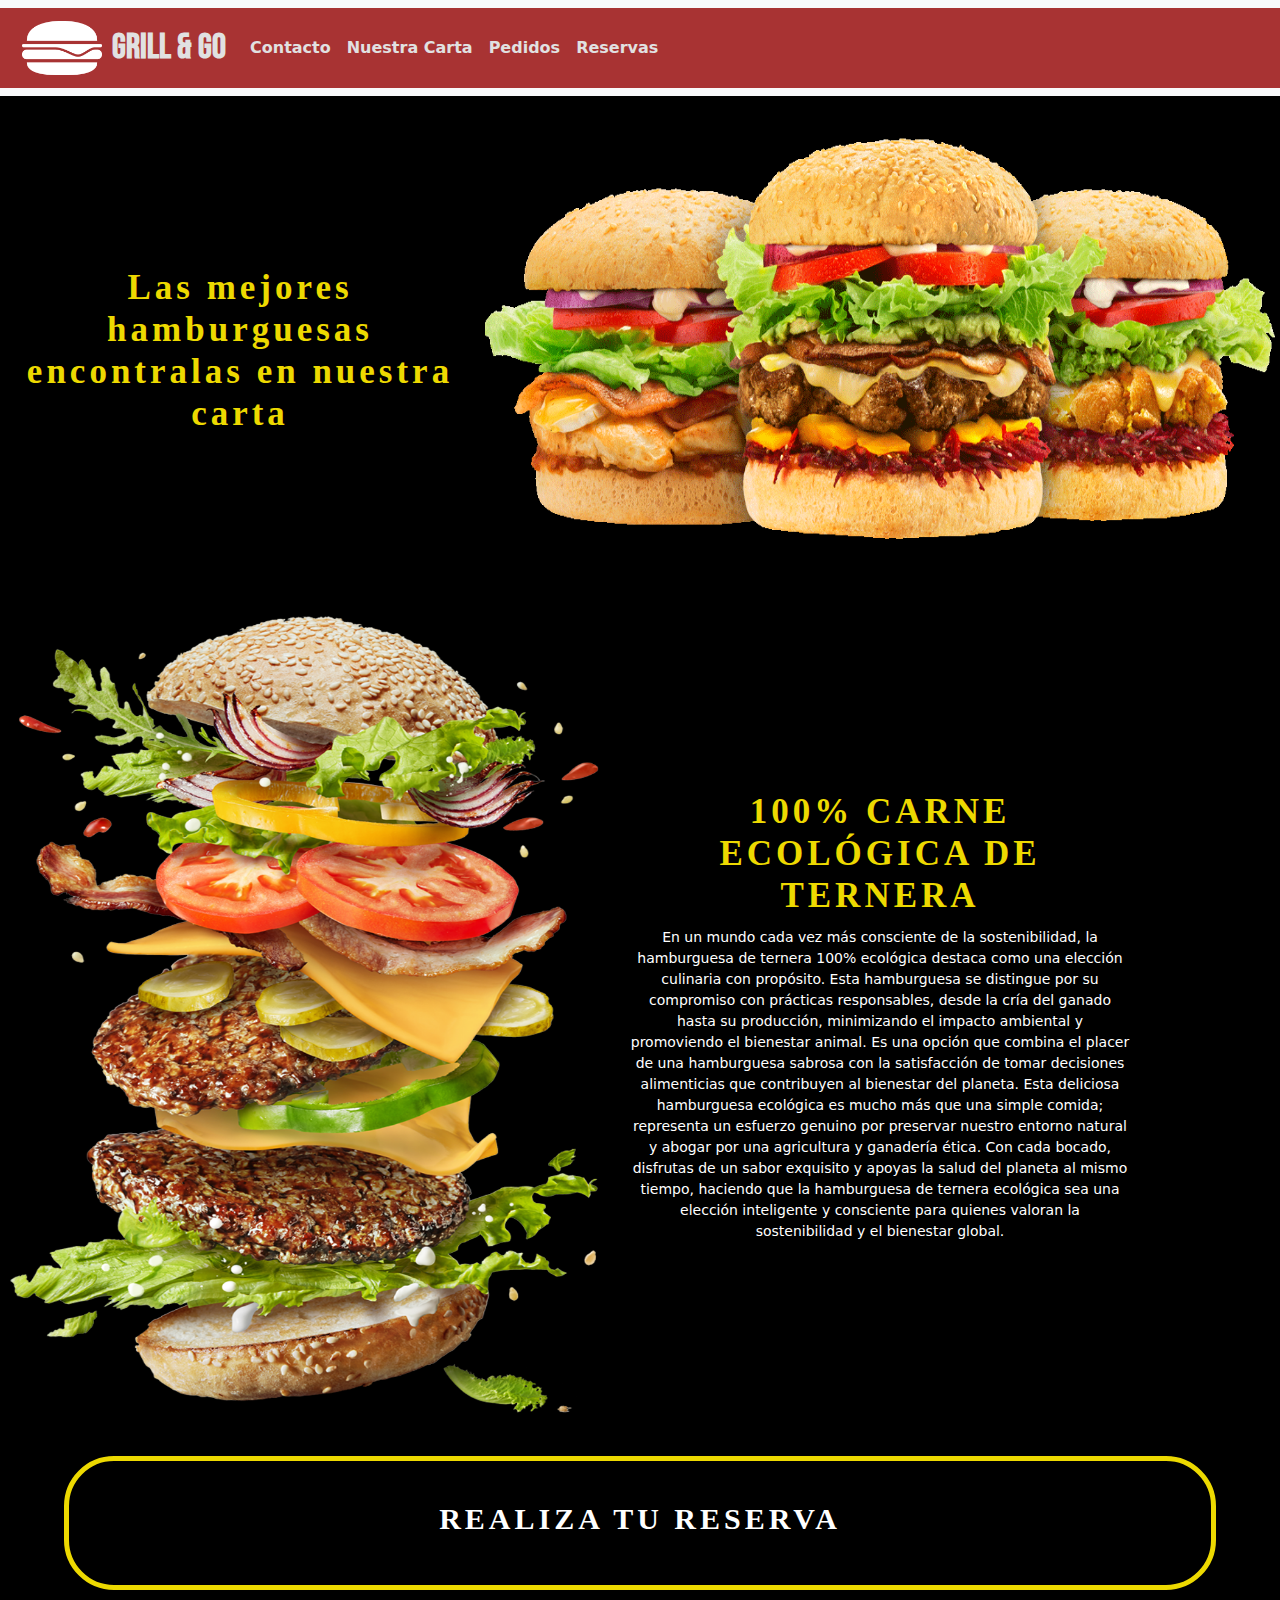
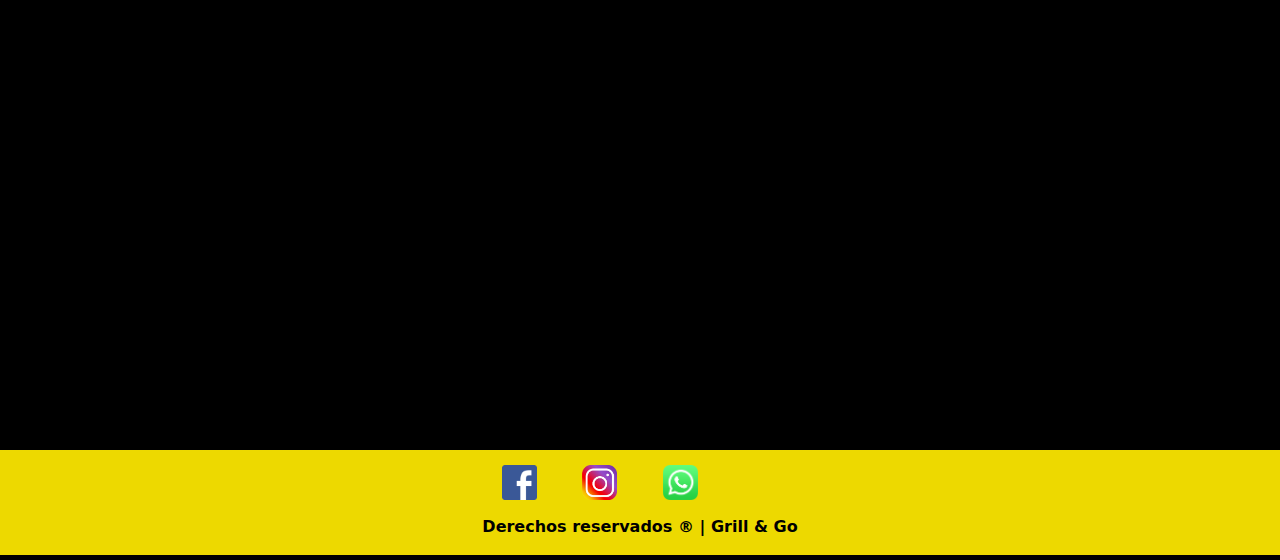
==== commit 9d4c8c45: "responsive ok final final" ====
--- a/index.html
+++ b/index.html
@@ -17,16 +17,29 @@
 </head>
 <body>
     <header>
-        <a class="link-logo" href="./index.html"><img src="./img/logo.png" alt="logo"></a>
-        <a class="name-compania" href="./index.html">GRILL &amp; GO</a>
-        <nav>
-            <div class="menu">
-                <ul>
-                    <a href="./pages/reservas.html"><li>Reservas</li></a>
-                    <a href="./pages/nuestra-carta.html"><li>Nuestra Carta</li></a>
-                    <a href="./pages/pedidos.html"><li>Pedidos</li></a>
-                    <a href="./pages/contacto.html"><li>Contacto</li></a>
-                </ul>
+        <nav class="navbar navbar-expand-lg bg-body-tertiary">
+            <div class="container-fluid">
+                <a class="link-logo" href="./index.html"><img src="../img/logo.png" alt="logo"></a>
+                <a class="navbar-brand" href="../index.html">Grill & Go</a>
+                <button class="navbar-toggler" type="button" data-bs-toggle="collapse" data-bs-target="#navbarNav" aria-controls="navbarNav" aria-expanded="false" aria-label="Toggle navigation">
+                    <span class="navbar-toggler-icon"></span>
+                </button>
+                <div class="collapse navbar-collapse" id="navbarNav">
+                    <ul class="navbar-nav">
+                    <li class="nav-item">
+                        <a class="nav-link" href="./pages/contacto.html">Contacto</a>
+                    </li>
+                    <li class="nav-item">
+                        <a class="nav-link" href="./pages/nuestra-carta.html">Nuestra Carta</a>
+                    </li>
+                    <li class="nav-item">
+                        <a class="nav-link" href="./pages/pedidos.html">Pedidos</a>
+                    </li>
+                    <li class="nav-item">
+                        <a class="nav-link" href="./pages/reservas.html">Reservas</a>
+                    </li>
+                    </ul>
+                </div>
             </div>
         </nav>
     </header>
--- a/scss/estilos.css
+++ b/scss/estilos.css
@@ -7,52 +7,47 @@
 body {
   background-color: rgb(0, 0, 0);
 }
-
-header {
+body header {
   background-color: rgb(168, 51, 51);
-  padding-top: 8px;
-  padding-bottom: 8px;
-  display: flex;
-  flex-direction: row;
-  align-items: center;
-  justify-content: space-between;
-  margin: 0px auto;
-}
-header .link-logo img {
-  margin-left: 20px;
-  width: 100px;
-  height: 100px;
-}
-header .name-compania {
-  text-decoration: none;
+}
+body header .navbar.navbar-expand-lg.bg-body-tertiary {
+  background-color: rgb(168, 51, 51);
+}
+body header .navbar.navbar-expand-lg.bg-body-tertiary .container-fluid {
+  background-color: rgb(168, 51, 51);
+}
+body header .navbar.navbar-expand-lg.bg-body-tertiary .container-fluid .navbar-brand {
+  margin-left: 10px;
   font-family: "Bebas Neue", sans-serif;
-  font-size: 40px;
+  font-size: 35px;
   font-weight: bold;
-  margin: auto;
-  margin-left: 30px;
   color: rgb(225, 225, 225);
 }
-header .name-compania:hover {
+body header .navbar.navbar-expand-lg.bg-body-tertiary .container-fluid .navbar-brand:hover {
   color: rgb(0, 0, 0);
   border-radius: 20px;
   font-weight: bold;
 }
-header nav .menu {
-  display: flex;
-  justify-content: center;
-}
-header nav .menu ul a {
-  text-decoration: none;
-  margin: auto;
-  margin-right: 50px;
-}
-header nav .menu ul a li {
-  display: inline-block;
-  font-size: 22px;
+body header .navbar.navbar-expand-lg.bg-body-tertiary .container-fluid button {
+  background-color: rgb(225, 225, 225);
+}
+body header .navbar.navbar-expand-lg.bg-body-tertiary .container-fluid button .navbar-toggler-icon {
+  color: rgb(225, 225, 225);
+}
+body header .navbar.navbar-expand-lg.bg-body-tertiary .container-fluid .link-logo img {
+  margin-left: 10px;
+  width: 80px;
+  height: 80px;
+}
+body header .navbar.navbar-expand-lg.bg-body-tertiary .container-fluid .collapse.navbar-collapse {
+  color: rgb(225, 225, 225);
+}
+body header .navbar.navbar-expand-lg.bg-body-tertiary .container-fluid .collapse.navbar-collapse .nav-item .nav-link {
+  font-size: 16px;
   font-weight: bold;
   color: rgb(225, 225, 225);
 }
-header nav .menu ul a li:hover {
+body header .navbar.navbar-expand-lg.bg-body-tertiary .container-fluid .collapse.navbar-collapse .nav-item .nav-link:hover {
   color: rgb(0, 0, 0);
   border-radius: 20px;
   font-weight: bold;
@@ -80,11 +75,6 @@
 /* INDEX */
 /* INDEX */
 /* INDEX */
-.contenedor-principal {
-  /* INDEX MAIN-IMG2 */
-  /* INDEX LINK-RESERVA */
-  /* INDEX IFRAME-IFRAME */
-}
 .contenedor-principal .principal-1 {
   display: flex;
   align-items: center;
@@ -172,6 +162,16 @@
 /* PAGINA NUESTRA CARTA */
 /* PAGINA NUESTRA CARTA */
 /* PAGINA NUESTRA CARTA */
+.nuestra--carta {
+  margin-top: 20px;
+  font-family: "Permanent Marker", cursive;
+  color: rgb(237, 217, 0);
+  font-weight: bold;
+  font-size: 50px;
+  letter-spacing: 4px;
+  text-align: center;
+}
+
 .baconburger,
 .cheeseburger,
 .chickenburger,
@@ -179,10 +179,6 @@
 .veggieburger {
   width: 650px;
   height: 550px;
-}
-
-.nuestra--carta {
-  margin-top: 20px;
 }
 
 .carousel {
@@ -208,74 +204,63 @@
   justify-content: center;
   align-items: center;
 }
-
+.contenedor-reservas .formulario {
+  grid-area: formulario;
+}
+.contenedor-reservas .formulario .intro-form p {
+  margin: 20px;
+  text-align: center;
+  color: white;
+}
+.contenedor-reservas .formulario h2 {
+  font-family: "Permanent Marker", cursive;
+  color: rgb(237, 217, 0);
+  font-weight: bold;
+  font-size: 50px;
+  letter-spacing: 4px;
+  text-align: center;
+}
+.contenedor-reservas .formulario .enviar-form {
+  margin: 20px;
+}
+.contenedor-reservas .formulario .enviar-form label {
+  color: rgb(237, 217, 0);
+}
+.contenedor-reservas .formulario .enviar-form .form-select {
+  margin-top: 40px;
+}
+.contenedor-reservas .formulario .enviar-form button {
+  margin-top: 40px;
+}
+.contenedor-reservas .hambur1 {
+  grid-area: hambur1;
+}
+.contenedor-reservas .hambur2 {
+  grid-area: hambur2;
+}
+.contenedor-reservas .hambur3 {
+  grid-area: hambur3;
+}
+.contenedor-reservas .hambur4 {
+  grid-area: hambur4;
+}
 .contenedor-reservas img {
   margin-top: 20px;
   margin-right: 15px;
 }
-
-.formulario {
-  grid-area: formulario;
-}
-
-.hambur1 {
-  grid-area: hambur1;
-}
-
-.hambur2 {
-  grid-area: hambur2;
-}
-
-.hambur3 {
-  grid-area: hambur3;
-}
-
-.hambur4 {
-  grid-area: hambur4;
-}
-
-.enviar-form {
-  margin: 20px;
-}
-
-.intro-form p {
-  margin: 20px;
-  text-align: center;
-  color: white;
-}
-
-label {
-  color: rgb(207, 185, 15);
-}
-
-.form-select {
-  margin-top: 40px;
-}
-
-button {
-  margin-top: 40px;
-}
-
-.reservas-text {
-  margin-top: 20px;
-}
-
-.hambur1 img {
+.contenedor-reservas .hambur1 img {
   width: 500px;
   height: 400px;
 }
-
-.hambur2 img {
+.contenedor-reservas .hambur2 img {
   width: 500px;
   height: 350px;
 }
-
-.hambur3 img {
+.contenedor-reservas .hambur3 img {
   width: 500px;
   height: 400px;
 }
-
-.hambur4 img {
+.contenedor-reservas .hambur4 img {
   width: 475px;
   height: 450px;
 }
@@ -298,6 +283,21 @@
 }
 .contenedor .formgrid .contacto-1 {
   margin-top: 20px;
+  transition: transform 2s;
+}
+.contenedor .formgrid .contacto-1:hover {
+  transform: rotatey(360deg);
+}
+.contenedor .formgrid h2 {
+  font-family: "Permanent Marker", cursive;
+  color: rgb(237, 217, 0);
+  font-weight: bold;
+  font-size: 50px;
+  letter-spacing: 4px;
+  text-align: center;
+}
+.contenedor .formgrid .enviar-form .form-label {
+  color: rgb(237, 217, 0);
 }
 .contenedor .formgrid {
   grid-area: formgrid;
@@ -324,22 +324,27 @@
 /* PAGINA PEDIDOS */
 /* PAGINA PEDIDOS */
 /* PAGINA PEDIDOS */
+.mas-pedidos {
+  margin-top: 20px;
+  margin-bottom: 30px;
+  font-family: "Permanent Marker", cursive;
+  color: rgb(237, 217, 0);
+  font-weight: bold;
+  font-size: 50px;
+  letter-spacing: 4px;
+  text-align: center;
+}
+
 .contenedor-pedidos {
   display: grid;
   grid-template-columns: 1fr 1fr 1fr;
   grid-template-rows: 1fr 1fr 1fr;
   grid-template-areas: "hamburguesa1 hamburguesa2 hamburguesa3" "hamburguesa4 hamburguesa5 hamburguesa6" "hamburguesa7 hamburguesa8 hamburguesa9";
 }
-
 .contenedor-pedidos img {
   width: 475px;
   height: 300px;
   border-radius: 10px;
-}
-
-.mas-pedidos {
-  margin-top: 20px;
-  margin-bottom: 30px;
 }
 
 .hamburguesa1 {
@@ -391,21 +396,44 @@
   place-items: center;
   text-align: center;
   width: 100%;
-}
-
-.text-pedido {
+  transition: transform 0.3s;
+}
+.hamburguesa1:hover,
+.hamburguesa2:hover,
+.hamburguesa3:hover,
+.hamburguesa4:hover,
+.hamburguesa5:hover,
+.hamburguesa6:hover,
+.hamburguesa7:hover,
+.hamburguesa8:hover,
+.hamburguesa9:hover {
+  transform: scale(1.1);
+}
+.hamburguesa1 .text-pedido,
+.hamburguesa2 .text-pedido,
+.hamburguesa3 .text-pedido,
+.hamburguesa4 .text-pedido,
+.hamburguesa5 .text-pedido,
+.hamburguesa6 .text-pedido,
+.hamburguesa7 .text-pedido,
+.hamburguesa8 .text-pedido,
+.hamburguesa9 .text-pedido {
   color: white;
   justify-content: center;
   align-items: center;
   text-align: center;
   width: 475px;
 }
-
-.titulo-pedido {
-  color: rgb(207, 185, 15);
-}
-
-.hamburguesa h4 {
+.hamburguesa1 .titulo-pedido,
+.hamburguesa2 .titulo-pedido,
+.hamburguesa3 .titulo-pedido,
+.hamburguesa4 .titulo-pedido,
+.hamburguesa5 .titulo-pedido,
+.hamburguesa6 .titulo-pedido,
+.hamburguesa7 .titulo-pedido,
+.hamburguesa8 .titulo-pedido,
+.hamburguesa9 .titulo-pedido {
+  color: rgb(237, 217, 0);
   align-items: center;
   justify-content: center;
   text-align: center;
@@ -417,6 +445,16 @@
 .contenido-formulario {
   margin-top: 20px;
   margin-bottom: 400px;
+}
+.contenido-formulario h1 {
+  font-family: "Permanent Marker", cursive;
+  color: rgb(237, 217, 0);
+  font-weight: bold;
+  font-size: 35px;
+  letter-spacing: 4px;
+  margin-bottom: 30px;
+  margin-left: 10px;
+  text-align: center;
 }
 
 /* PAGINA PEDIDO RESPONSIVE */
@@ -468,325 +506,850 @@
   }
 }
 @media screen and (max-width: 1300px) {
+  .mas-pedidos {
+    margin: 20px auto;
+    margin-top: 20px;
+    margin-bottom: 30px;
+    font-family: "Permanent Marker", cursive;
+    color: rgb(237, 217, 0);
+    font-weight: bold;
+    font-size: 40px;
+    letter-spacing: 4px;
+    text-align: center;
+    width: 1100px;
+  }
   .contenedor-pedidos {
     grid-template-columns: 1fr 1fr 1fr;
-    grid-template-rows: repeat(3, 1fr);
-    grid-template-areas: "hamburguesa1   hamburguesa2    hamburguesa3" "hamburguesa4   hamburguesa5    hamburguesa6" "hamburguesa7   hamburguesa8    hamburguesa9";
+    grid-template-rows: 1fr 1fr 1fr;
+    grid-template-areas: "hamburguesa1   hamburguesa2    hamburguesa3" "hamburguesa4    hamburguesa5    hamburguesa6" "hamburguesa7   hamburguesa8    hamburguesa9";
   }
   .contenedor-pedidos img {
-    width: 330px;
-    height: 250px;
+    width: 350px;
+    height: auto;
     border-radius: 10px;
-    margin: 5px;
-  }
+  }
+  .contenedor-pedidos .hamburguesa1 {
+    grid-area: hamburguesa1;
+  }
+  .contenedor-pedidos .hamburguesa2 {
+    grid-area: hamburguesa2;
+  }
+  .contenedor-pedidos .hamburguesa3 {
+    grid-area: hamburguesa3;
+  }
+  .contenedor-pedidos .hamburguesa4 {
+    grid-area: hamburguesa4;
+  }
+  .contenedor-pedidos .hamburguesa5 {
+    grid-area: hamburguesa5;
+  }
+  .contenedor-pedidos .hamburguesa6 {
+    grid-area: hamburguesa6;
+  }
+  .contenedor-pedidos .hamburguesa7 {
+    grid-area: hamburguesa7;
+  }
+  .contenedor-pedidos .hamburguesa8 {
+    grid-area: hamburguesa8;
+  }
+  .contenedor-pedidos .hamburguesa9 {
+    grid-area: hamburguesa9;
+  }
+  .contenedor-pedidos .hamburguesa1,
+  .contenedor-pedidos .hamburguesa2,
+  .contenedor-pedidos .hamburguesa3,
+  .contenedor-pedidos .hamburguesa4,
+  .contenedor-pedidos .hamburguesa5,
+  .contenedor-pedidos .hamburguesa6,
+  .contenedor-pedidos .hamburguesa7,
+  .contenedor-pedidos .hamburguesa8,
+  .contenedor-pedidos .hamburguesa9 {
+    display: grid;
+    place-items: center;
+    text-align: center;
+    width: 100%;
+  }
+  .contenedor-pedidos .hamburguesa1 .text-pedido,
+  .contenedor-pedidos .hamburguesa2 .text-pedido,
+  .contenedor-pedidos .hamburguesa3 .text-pedido,
+  .contenedor-pedidos .hamburguesa4 .text-pedido,
+  .contenedor-pedidos .hamburguesa5 .text-pedido,
+  .contenedor-pedidos .hamburguesa6 .text-pedido,
+  .contenedor-pedidos .hamburguesa7 .text-pedido,
+  .contenedor-pedidos .hamburguesa8 .text-pedido,
+  .contenedor-pedidos .hamburguesa9 .text-pedido {
+    color: white;
+    justify-content: center;
+    align-items: center;
+    text-align: center;
+    width: 350px;
+    font-size: 15px;
+  }
+  .contenedor-pedidos .hamburguesa1 .titulo-pedido,
+  .contenedor-pedidos .hamburguesa2 .titulo-pedido,
+  .contenedor-pedidos .hamburguesa3 .titulo-pedido,
+  .contenedor-pedidos .hamburguesa4 .titulo-pedido,
+  .contenedor-pedidos .hamburguesa5 .titulo-pedido,
+  .contenedor-pedidos .hamburguesa6 .titulo-pedido,
+  .contenedor-pedidos .hamburguesa7 .titulo-pedido,
+  .contenedor-pedidos .hamburguesa8 .titulo-pedido,
+  .contenedor-pedidos .hamburguesa9 .titulo-pedido {
+    color: rgb(237, 217, 0);
+    align-items: center;
+    justify-content: center;
+    text-align: center;
+  }
+}
+@media screen and (max-width: 1100px) {
   .mas-pedidos {
+    margin: 20px auto;
     margin-top: 20px;
     margin-bottom: 30px;
-    font-size: 30px;
-  }
-  .name-compania {
-    font-size: 30px;
-    width: 150px;
-    margin-left: 10px;
-  }
-  .link-logo img {
-    width: 50px;
-    height: 50px;
-  }
-  .menu li {
-    font-size: 22px;
-    margin: 0px 10px;
-    align-items: center;
-    justify-content: center;
-    place-items: center;
-  }
-  ul a {
-    margin: 10px auto;
-  }
-  .text-pedido {
-    color: white;
-    justify-content: center;
-    align-items: center;
-    text-align: center;
-    width: 330px;
-    font-size: 18px;
-  }
-}
-@media screen and (max-width: 1024px) {
+    font-family: "Permanent Marker", cursive;
+    color: rgb(237, 217, 0);
+    font-weight: bold;
+    font-size: 35px;
+    letter-spacing: 4px;
+    text-align: center;
+    width: 800px;
+  }
   .contenedor-pedidos {
     grid-template-columns: 1fr 1fr 1fr;
-    grid-template-rows: repeat(3, 1fr);
-    grid-template-areas: "hamburguesa1   hamburguesa2    hamburguesa3" "hamburguesa4   hamburguesa5    hamburguesa6" "hamburguesa7   hamburguesa8    hamburguesa9";
+    grid-template-rows: 1fr 1fr 1fr;
+    grid-template-areas: "hamburguesa1   hamburguesa2    hamburguesa3" "hamburguesa4    hamburguesa5    hamburguesa6" "hamburguesa7   hamburguesa8    hamburguesa9";
   }
   .contenedor-pedidos img {
-    width: 300px;
-    height: 180px;
+    width: 280px;
+    height: auto;
     border-radius: 10px;
-    margin: 5px;
-  }
+  }
+  .contenedor-pedidos .hamburguesa1 {
+    grid-area: hamburguesa1;
+  }
+  .contenedor-pedidos .hamburguesa2 {
+    grid-area: hamburguesa2;
+  }
+  .contenedor-pedidos .hamburguesa3 {
+    grid-area: hamburguesa3;
+  }
+  .contenedor-pedidos .hamburguesa4 {
+    grid-area: hamburguesa4;
+  }
+  .contenedor-pedidos .hamburguesa5 {
+    grid-area: hamburguesa5;
+  }
+  .contenedor-pedidos .hamburguesa6 {
+    grid-area: hamburguesa6;
+  }
+  .contenedor-pedidos .hamburguesa7 {
+    grid-area: hamburguesa7;
+  }
+  .contenedor-pedidos .hamburguesa8 {
+    grid-area: hamburguesa8;
+  }
+  .contenedor-pedidos .hamburguesa9 {
+    grid-area: hamburguesa9;
+  }
+  .contenedor-pedidos .hamburguesa1,
+  .contenedor-pedidos .hamburguesa2,
+  .contenedor-pedidos .hamburguesa3,
+  .contenedor-pedidos .hamburguesa4,
+  .contenedor-pedidos .hamburguesa5,
+  .contenedor-pedidos .hamburguesa6,
+  .contenedor-pedidos .hamburguesa7,
+  .contenedor-pedidos .hamburguesa8,
+  .contenedor-pedidos .hamburguesa9 {
+    display: grid;
+    place-items: center;
+    text-align: center;
+    width: 100%;
+  }
+  .contenedor-pedidos .hamburguesa1 .text-pedido,
+  .contenedor-pedidos .hamburguesa2 .text-pedido,
+  .contenedor-pedidos .hamburguesa3 .text-pedido,
+  .contenedor-pedidos .hamburguesa4 .text-pedido,
+  .contenedor-pedidos .hamburguesa5 .text-pedido,
+  .contenedor-pedidos .hamburguesa6 .text-pedido,
+  .contenedor-pedidos .hamburguesa7 .text-pedido,
+  .contenedor-pedidos .hamburguesa8 .text-pedido,
+  .contenedor-pedidos .hamburguesa9 .text-pedido {
+    color: white;
+    justify-content: center;
+    align-items: center;
+    text-align: center;
+    width: 280px;
+    font-size: 15px;
+  }
+  .contenedor-pedidos .hamburguesa1 .titulo-pedido,
+  .contenedor-pedidos .hamburguesa2 .titulo-pedido,
+  .contenedor-pedidos .hamburguesa3 .titulo-pedido,
+  .contenedor-pedidos .hamburguesa4 .titulo-pedido,
+  .contenedor-pedidos .hamburguesa5 .titulo-pedido,
+  .contenedor-pedidos .hamburguesa6 .titulo-pedido,
+  .contenedor-pedidos .hamburguesa7 .titulo-pedido,
+  .contenedor-pedidos .hamburguesa8 .titulo-pedido,
+  .contenedor-pedidos .hamburguesa9 .titulo-pedido {
+    color: rgb(237, 217, 0);
+    align-items: center;
+    justify-content: center;
+    text-align: center;
+  }
+}
+@media screen and (max-width: 880px) {
   .mas-pedidos {
+    margin: 20px auto;
     margin-top: 20px;
     margin-bottom: 30px;
-    font-size: 30px;
-  }
-  .name-compania {
-    font-size: 30px;
-    width: 150px;
-    margin-left: 10px;
-  }
-  .link-logo img {
-    width: 50px;
-    height: 50px;
-  }
-  .menu li {
-    font-size: 20px;
-    margin: 0px 10px;
-    align-items: center;
-    justify-content: center;
-    place-items: center;
-  }
-  ul a {
-    margin: 10px auto;
-  }
-  .text-pedido {
-    color: white;
-    justify-content: center;
-    align-items: center;
-    text-align: center;
-    width: 300px;
-    font-size: 14px;
-  }
-}
-@media screen and (max-width: 880px) {
+    font-family: "Permanent Marker", cursive;
+    color: rgb(237, 217, 0);
+    font-weight: bold;
+    font-size: 35px;
+    letter-spacing: 4px;
+    text-align: center;
+    width: 800px;
+  }
   .contenedor-pedidos {
     grid-template-columns: 1fr 1fr 1fr;
-    grid-template-rows: repeat(3, 1fr);
-    grid-template-areas: "hamburguesa1   hamburguesa2    hamburguesa3" "hamburguesa4   hamburguesa5    hamburguesa6" "hamburguesa7   hamburguesa8    hamburguesa9";
+    grid-template-rows: 1fr 1fr 1fr;
+    grid-template-areas: "hamburguesa1   hamburguesa2    hamburguesa3" "hamburguesa4    hamburguesa5    hamburguesa6" "hamburguesa7   hamburguesa8    hamburguesa9";
   }
   .contenedor-pedidos img {
     width: 250px;
-    height: 180px;
+    height: auto;
     border-radius: 10px;
-    margin: 5px;
-  }
+  }
+  .contenedor-pedidos .hamburguesa1 {
+    grid-area: hamburguesa1;
+  }
+  .contenedor-pedidos .hamburguesa2 {
+    grid-area: hamburguesa2;
+  }
+  .contenedor-pedidos .hamburguesa3 {
+    grid-area: hamburguesa3;
+  }
+  .contenedor-pedidos .hamburguesa4 {
+    grid-area: hamburguesa4;
+  }
+  .contenedor-pedidos .hamburguesa5 {
+    grid-area: hamburguesa5;
+  }
+  .contenedor-pedidos .hamburguesa6 {
+    grid-area: hamburguesa6;
+  }
+  .contenedor-pedidos .hamburguesa7 {
+    grid-area: hamburguesa7;
+  }
+  .contenedor-pedidos .hamburguesa8 {
+    grid-area: hamburguesa8;
+  }
+  .contenedor-pedidos .hamburguesa9 {
+    grid-area: hamburguesa9;
+  }
+  .contenedor-pedidos .hamburguesa1,
+  .contenedor-pedidos .hamburguesa2,
+  .contenedor-pedidos .hamburguesa3,
+  .contenedor-pedidos .hamburguesa4,
+  .contenedor-pedidos .hamburguesa5,
+  .contenedor-pedidos .hamburguesa6,
+  .contenedor-pedidos .hamburguesa7,
+  .contenedor-pedidos .hamburguesa8,
+  .contenedor-pedidos .hamburguesa9 {
+    display: grid;
+    place-items: center;
+    text-align: center;
+    width: 100%;
+  }
+  .contenedor-pedidos .hamburguesa1 .text-pedido,
+  .contenedor-pedidos .hamburguesa2 .text-pedido,
+  .contenedor-pedidos .hamburguesa3 .text-pedido,
+  .contenedor-pedidos .hamburguesa4 .text-pedido,
+  .contenedor-pedidos .hamburguesa5 .text-pedido,
+  .contenedor-pedidos .hamburguesa6 .text-pedido,
+  .contenedor-pedidos .hamburguesa7 .text-pedido,
+  .contenedor-pedidos .hamburguesa8 .text-pedido,
+  .contenedor-pedidos .hamburguesa9 .text-pedido {
+    color: white;
+    justify-content: center;
+    align-items: center;
+    text-align: center;
+    width: 250px;
+  }
+  .contenedor-pedidos .hamburguesa1 .titulo-pedido,
+  .contenedor-pedidos .hamburguesa2 .titulo-pedido,
+  .contenedor-pedidos .hamburguesa3 .titulo-pedido,
+  .contenedor-pedidos .hamburguesa4 .titulo-pedido,
+  .contenedor-pedidos .hamburguesa5 .titulo-pedido,
+  .contenedor-pedidos .hamburguesa6 .titulo-pedido,
+  .contenedor-pedidos .hamburguesa7 .titulo-pedido,
+  .contenedor-pedidos .hamburguesa8 .titulo-pedido,
+  .contenedor-pedidos .hamburguesa9 .titulo-pedido {
+    color: rgb(237, 217, 0);
+    align-items: center;
+    justify-content: center;
+    text-align: center;
+  }
+}
+@media screen and (max-width: 800px) {
   .mas-pedidos {
+    margin: 20px auto;
     margin-top: 20px;
     margin-bottom: 30px;
+    font-family: "Permanent Marker", cursive;
+    color: rgb(237, 217, 0);
+    font-weight: bold;
     font-size: 30px;
-  }
-  .name-compania {
-    font-size: 30px;
-    width: 150px;
-    margin-left: 10px;
-  }
-  .link-logo img {
-    width: 50px;
-    height: 50px;
-  }
-  .menu li {
-    font-size: 20px;
-    margin: 0px 10px;
-    align-items: center;
-    justify-content: center;
-    place-items: center;
-  }
-  ul a {
-    margin: 10px auto;
-  }
-  .text-pedido {
-    color: white;
-    justify-content: center;
-    align-items: center;
-    text-align: center;
-    width: 250px;
-    font-size: 14px;
-  }
-}
-@media screen and (max-width: 768px) {
+    letter-spacing: 4px;
+    text-align: center;
+    width: 580px;
+  }
   .contenedor-pedidos {
     grid-template-columns: 1fr 1fr;
-    grid-template-rows: repeat(5, 1fr);
+    grid-template-rows: 1fr 1fr 1fr 1fr 1fr;
     grid-template-areas: "hamburguesa1   hamburguesa2" "hamburguesa3   hamburguesa4" "hamburguesa5   hamburguesa6" "hamburguesa7   hamburguesa8" "hamburguesa9   hamburguesa9";
   }
   .contenedor-pedidos img {
     width: 320px;
-    height: 210px;
+    height: auto;
     border-radius: 10px;
   }
+  .contenedor-pedidos .hamburguesa1 {
+    grid-area: hamburguesa1;
+  }
+  .contenedor-pedidos .hamburguesa2 {
+    grid-area: hamburguesa2;
+  }
+  .contenedor-pedidos .hamburguesa3 {
+    grid-area: hamburguesa3;
+  }
+  .contenedor-pedidos .hamburguesa4 {
+    grid-area: hamburguesa4;
+  }
+  .contenedor-pedidos .hamburguesa5 {
+    grid-area: hamburguesa5;
+  }
+  .contenedor-pedidos .hamburguesa6 {
+    grid-area: hamburguesa6;
+  }
+  .contenedor-pedidos .hamburguesa7 {
+    grid-area: hamburguesa7;
+  }
+  .contenedor-pedidos .hamburguesa8 {
+    grid-area: hamburguesa8;
+  }
+  .contenedor-pedidos .hamburguesa9 {
+    grid-area: hamburguesa9;
+  }
+  .contenedor-pedidos .hamburguesa1,
+  .contenedor-pedidos .hamburguesa2,
+  .contenedor-pedidos .hamburguesa3,
+  .contenedor-pedidos .hamburguesa4,
+  .contenedor-pedidos .hamburguesa5,
+  .contenedor-pedidos .hamburguesa6,
+  .contenedor-pedidos .hamburguesa7,
+  .contenedor-pedidos .hamburguesa8,
+  .contenedor-pedidos .hamburguesa9 {
+    display: grid;
+    place-items: center;
+    text-align: center;
+    width: 100%;
+  }
+  .contenedor-pedidos .hamburguesa1 .text-pedido,
+  .contenedor-pedidos .hamburguesa2 .text-pedido,
+  .contenedor-pedidos .hamburguesa3 .text-pedido,
+  .contenedor-pedidos .hamburguesa4 .text-pedido,
+  .contenedor-pedidos .hamburguesa5 .text-pedido,
+  .contenedor-pedidos .hamburguesa6 .text-pedido,
+  .contenedor-pedidos .hamburguesa7 .text-pedido,
+  .contenedor-pedidos .hamburguesa8 .text-pedido,
+  .contenedor-pedidos .hamburguesa9 .text-pedido {
+    color: white;
+    justify-content: center;
+    align-items: center;
+    text-align: center;
+    width: 330px;
+  }
+  .contenedor-pedidos .hamburguesa1 .titulo-pedido,
+  .contenedor-pedidos .hamburguesa2 .titulo-pedido,
+  .contenedor-pedidos .hamburguesa3 .titulo-pedido,
+  .contenedor-pedidos .hamburguesa4 .titulo-pedido,
+  .contenedor-pedidos .hamburguesa5 .titulo-pedido,
+  .contenedor-pedidos .hamburguesa6 .titulo-pedido,
+  .contenedor-pedidos .hamburguesa7 .titulo-pedido,
+  .contenedor-pedidos .hamburguesa8 .titulo-pedido,
+  .contenedor-pedidos .hamburguesa9 .titulo-pedido {
+    color: rgb(237, 217, 0);
+    align-items: center;
+    justify-content: center;
+    text-align: center;
+  }
+}
+@media screen and (max-width: 660px) {
   .mas-pedidos {
+    margin: 20px auto;
     margin-top: 20px;
     margin-bottom: 30px;
+    font-family: "Permanent Marker", cursive;
+    color: rgb(237, 217, 0);
+    font-weight: bold;
     font-size: 30px;
-    margin: 5px;
-  }
-  .name-compania {
-    font-size: 30px;
-    width: 150px;
-    margin-left: 10px;
-  }
-  ul a {
-    margin: 10px auto;
-  }
-  .menu li {
-    display: block;
-    font-size: 18px;
-    margin-right: 20px;
-  }
-  .text-pedido {
-    color: white;
-    justify-content: center;
-    align-items: center;
-    text-align: center;
-    width: 330px;
-    font-size: 14px;
-  }
-}
-@media screen and (max-width: 660px) {
-  .contenedor-pedidos img {
-    width: 300px;
-    height: 200px;
-    border-radius: 10px;
-  }
-  .mas-pedidos {
-    margin: 5px;
-  }
-  .menu li {
-    display: block;
-    font-size: 18px;
-    margin-right: 20px;
-  }
-  .mas-pedidos {
-    margin: 5px;
-  }
-  .text-pedido {
-    color: white;
-    justify-content: center;
-    align-items: center;
-    text-align: center;
-    width: 300px;
-    font-size: 14px;
-  }
-}
-@media screen and (max-width: 630px) {
+    letter-spacing: 4px;
+    text-align: center;
+    width: 580px;
+  }
+  .contenedor-pedidos {
+    grid-template-columns: 1fr 1fr;
+    grid-template-rows: 1fr 1fr 1fr 1fr 1fr;
+    grid-template-areas: "hamburguesa1   hamburguesa2" "hamburguesa3   hamburguesa4" "hamburguesa5   hamburguesa6" "hamburguesa7   hamburguesa8" "hamburguesa9   hamburguesa9";
+  }
   .contenedor-pedidos img {
     width: 290px;
-    height: 200px;
+    height: auto;
     border-radius: 10px;
   }
-  .menu li {
-    display: block;
-    font-size: 18px;
-    margin-right: 20px;
-  }
+  .contenedor-pedidos .hamburguesa1 {
+    grid-area: hamburguesa1;
+  }
+  .contenedor-pedidos .hamburguesa2 {
+    grid-area: hamburguesa2;
+  }
+  .contenedor-pedidos .hamburguesa3 {
+    grid-area: hamburguesa3;
+  }
+  .contenedor-pedidos .hamburguesa4 {
+    grid-area: hamburguesa4;
+  }
+  .contenedor-pedidos .hamburguesa5 {
+    grid-area: hamburguesa5;
+  }
+  .contenedor-pedidos .hamburguesa6 {
+    grid-area: hamburguesa6;
+  }
+  .contenedor-pedidos .hamburguesa7 {
+    grid-area: hamburguesa7;
+  }
+  .contenedor-pedidos .hamburguesa8 {
+    grid-area: hamburguesa8;
+  }
+  .contenedor-pedidos .hamburguesa9 {
+    grid-area: hamburguesa9;
+  }
+  .contenedor-pedidos .hamburguesa1,
+  .contenedor-pedidos .hamburguesa2,
+  .contenedor-pedidos .hamburguesa3,
+  .contenedor-pedidos .hamburguesa4,
+  .contenedor-pedidos .hamburguesa5,
+  .contenedor-pedidos .hamburguesa6,
+  .contenedor-pedidos .hamburguesa7,
+  .contenedor-pedidos .hamburguesa8,
+  .contenedor-pedidos .hamburguesa9 {
+    display: grid;
+    place-items: center;
+    text-align: center;
+    width: 100%;
+  }
+  .contenedor-pedidos .hamburguesa1 .text-pedido,
+  .contenedor-pedidos .hamburguesa2 .text-pedido,
+  .contenedor-pedidos .hamburguesa3 .text-pedido,
+  .contenedor-pedidos .hamburguesa4 .text-pedido,
+  .contenedor-pedidos .hamburguesa5 .text-pedido,
+  .contenedor-pedidos .hamburguesa6 .text-pedido,
+  .contenedor-pedidos .hamburguesa7 .text-pedido,
+  .contenedor-pedidos .hamburguesa8 .text-pedido,
+  .contenedor-pedidos .hamburguesa9 .text-pedido {
+    color: white;
+    justify-content: center;
+    align-items: center;
+    text-align: center;
+    width: 300px;
+  }
+  .contenedor-pedidos .hamburguesa1 .titulo-pedido,
+  .contenedor-pedidos .hamburguesa2 .titulo-pedido,
+  .contenedor-pedidos .hamburguesa3 .titulo-pedido,
+  .contenedor-pedidos .hamburguesa4 .titulo-pedido,
+  .contenedor-pedidos .hamburguesa5 .titulo-pedido,
+  .contenedor-pedidos .hamburguesa6 .titulo-pedido,
+  .contenedor-pedidos .hamburguesa7 .titulo-pedido,
+  .contenedor-pedidos .hamburguesa8 .titulo-pedido,
+  .contenedor-pedidos .hamburguesa9 .titulo-pedido {
+    color: rgb(237, 217, 0);
+    align-items: center;
+    justify-content: center;
+    text-align: center;
+  }
+}
+@media screen and (max-width: 600px) {
   .mas-pedidos {
-    margin: 5px;
-  }
-  .text-pedido {
-    color: white;
-    justify-content: center;
-    align-items: center;
-    text-align: center;
-    width: 290px;
-    font-size: 14px;
-  }
-}
-@media screen and (max-width: 600px) {
-  .contenedor-pedidos {
-    grid-template-columns: 1fr;
-    grid-template-rows: 0.8fr 1fr 1fr 1fr 1fr 1fr 1fr 1fr 1fr;
-    grid-template-areas: "hamburguesa1" "hamburguesa2" "hamburguesa3" "hamburguesa4" "hamburguesa5" "hamburguesa6" "hamburguesa7" "hamburguesa8" "hamburguesa9";
-  }
-  .contenedor-pedidos img {
-    width: 480px;
-    height: 300px;
-    border-radius: 10px;
-  }
-  .menu li {
-    display: block;
-    font-size: 18px;
-    margin-right: 20px;
-  }
-  .mas-pedidos {
-    margin: 5px;
-  }
-  .text-pedido {
-    color: white;
-    justify-content: center;
-    align-items: center;
-    text-align: center;
-    width: 480px;
-    font-size: 14px;
-  }
-}
-@media screen and (max-width: 480px) {
-  .contenedor-pedidos {
-    grid-template-columns: 1fr;
-    grid-template-rows: 0.8fr 1fr 1fr 1fr 1fr 1fr 1fr 1fr 1fr;
-    grid-template-areas: "hamburguesa1" "hamburguesa2" "hamburguesa3" "hamburguesa4" "hamburguesa5" "hamburguesa6" "hamburguesa7" "hamburguesa8" "hamburguesa9";
-  }
-  .contenedor-pedidos img {
-    width: 320px;
-    height: 220px;
-    border-radius: 10px;
-  }
-  .mas-pedidos {
+    margin: 20px auto;
     margin-top: 20px;
     margin-bottom: 30px;
-    font-size: 30px;
-    margin: 5px;
-  }
-  .text-pedido {
-    color: white;
-    justify-content: center;
-    align-items: center;
-    text-align: center;
-    width: 320px;
-    font-size: 12px;
-  }
-  .name-compania {
-    font-size: 30px;
-    width: 150px;
-    margin-left: 10px;
-  }
-  .menu li {
-    display: block;
-    font-size: 15px;
-    margin-right: 20px;
-  }
-}
-@media screen and (max-width: 320px) {
+    font-family: "Permanent Marker", cursive;
+    color: rgb(237, 217, 0);
+    font-weight: bold;
+    font-size: 25px;
+    letter-spacing: 4px;
+    text-align: center;
+    width: 460px;
+  }
   .contenedor-pedidos {
     grid-template-columns: 1fr;
     grid-template-rows: 1fr 1fr 1fr 1fr 1fr 1fr 1fr 1fr 1fr;
     grid-template-areas: "hamburguesa1" "hamburguesa2" "hamburguesa3" "hamburguesa4" "hamburguesa5" "hamburguesa6" "hamburguesa7" "hamburguesa8" "hamburguesa9";
   }
   .contenedor-pedidos img {
-    width: 95%;
-    height: 200px;
+    width: 460px;
+    height: auto;
     border-radius: 10px;
   }
+  .contenedor-pedidos .hamburguesa1 {
+    grid-area: hamburguesa1;
+  }
+  .contenedor-pedidos .hamburguesa2 {
+    grid-area: hamburguesa2;
+  }
+  .contenedor-pedidos .hamburguesa3 {
+    grid-area: hamburguesa3;
+  }
+  .contenedor-pedidos .hamburguesa4 {
+    grid-area: hamburguesa4;
+  }
+  .contenedor-pedidos .hamburguesa5 {
+    grid-area: hamburguesa5;
+  }
+  .contenedor-pedidos .hamburguesa6 {
+    grid-area: hamburguesa6;
+  }
+  .contenedor-pedidos .hamburguesa7 {
+    grid-area: hamburguesa7;
+  }
+  .contenedor-pedidos .hamburguesa8 {
+    grid-area: hamburguesa8;
+  }
+  .contenedor-pedidos .hamburguesa9 {
+    grid-area: hamburguesa9;
+  }
+  .contenedor-pedidos .hamburguesa1,
+  .contenedor-pedidos .hamburguesa2,
+  .contenedor-pedidos .hamburguesa3,
+  .contenedor-pedidos .hamburguesa4,
+  .contenedor-pedidos .hamburguesa5,
+  .contenedor-pedidos .hamburguesa6,
+  .contenedor-pedidos .hamburguesa7,
+  .contenedor-pedidos .hamburguesa8,
+  .contenedor-pedidos .hamburguesa9 {
+    display: grid;
+    place-items: center;
+    text-align: center;
+    width: 100%;
+  }
+  .contenedor-pedidos .hamburguesa1 .text-pedido,
+  .contenedor-pedidos .hamburguesa2 .text-pedido,
+  .contenedor-pedidos .hamburguesa3 .text-pedido,
+  .contenedor-pedidos .hamburguesa4 .text-pedido,
+  .contenedor-pedidos .hamburguesa5 .text-pedido,
+  .contenedor-pedidos .hamburguesa6 .text-pedido,
+  .contenedor-pedidos .hamburguesa7 .text-pedido,
+  .contenedor-pedidos .hamburguesa8 .text-pedido,
+  .contenedor-pedidos .hamburguesa9 .text-pedido {
+    color: white;
+    justify-content: center;
+    align-items: center;
+    text-align: center;
+    width: 460px;
+  }
+  .contenedor-pedidos .hamburguesa1 .titulo-pedido,
+  .contenedor-pedidos .hamburguesa2 .titulo-pedido,
+  .contenedor-pedidos .hamburguesa3 .titulo-pedido,
+  .contenedor-pedidos .hamburguesa4 .titulo-pedido,
+  .contenedor-pedidos .hamburguesa5 .titulo-pedido,
+  .contenedor-pedidos .hamburguesa6 .titulo-pedido,
+  .contenedor-pedidos .hamburguesa7 .titulo-pedido,
+  .contenedor-pedidos .hamburguesa8 .titulo-pedido,
+  .contenedor-pedidos .hamburguesa9 .titulo-pedido {
+    color: rgb(237, 217, 0);
+    align-items: center;
+    justify-content: center;
+    text-align: center;
+  }
+}
+@media screen and (max-width: 480px) {
+  .mas-pedidos {
+    margin: 20px auto;
+    margin-top: 20px;
+    margin-bottom: 30px;
+    font-family: "Permanent Marker", cursive;
+    color: rgb(237, 217, 0);
+    font-weight: bold;
+    font-size: 25px;
+    letter-spacing: 4px;
+    text-align: center;
+    width: 390px;
+  }
+  .contenedor-pedidos {
+    grid-template-columns: 1fr;
+    grid-template-rows: 1fr 1fr 1fr 1fr 1fr 1fr 1fr 1fr 1fr;
+    grid-template-areas: "hamburguesa1" "hamburguesa2" "hamburguesa3" "hamburguesa4" "hamburguesa5" "hamburguesa6" "hamburguesa7" "hamburguesa8" "hamburguesa9";
+  }
+  .contenedor-pedidos img {
+    width: 390px;
+    height: auto;
+    border-radius: 10px;
+  }
+  .contenedor-pedidos .hamburguesa1 {
+    grid-area: hamburguesa1;
+  }
+  .contenedor-pedidos .hamburguesa2 {
+    grid-area: hamburguesa2;
+  }
+  .contenedor-pedidos .hamburguesa3 {
+    grid-area: hamburguesa3;
+  }
+  .contenedor-pedidos .hamburguesa4 {
+    grid-area: hamburguesa4;
+  }
+  .contenedor-pedidos .hamburguesa5 {
+    grid-area: hamburguesa5;
+  }
+  .contenedor-pedidos .hamburguesa6 {
+    grid-area: hamburguesa6;
+  }
+  .contenedor-pedidos .hamburguesa7 {
+    grid-area: hamburguesa7;
+  }
+  .contenedor-pedidos .hamburguesa8 {
+    grid-area: hamburguesa8;
+  }
+  .contenedor-pedidos .hamburguesa9 {
+    grid-area: hamburguesa9;
+  }
+  .contenedor-pedidos .hamburguesa1,
+  .contenedor-pedidos .hamburguesa2,
+  .contenedor-pedidos .hamburguesa3,
+  .contenedor-pedidos .hamburguesa4,
+  .contenedor-pedidos .hamburguesa5,
+  .contenedor-pedidos .hamburguesa6,
+  .contenedor-pedidos .hamburguesa7,
+  .contenedor-pedidos .hamburguesa8,
+  .contenedor-pedidos .hamburguesa9 {
+    display: grid;
+    place-items: center;
+    text-align: center;
+    width: 100%;
+  }
+  .contenedor-pedidos .hamburguesa1 .text-pedido,
+  .contenedor-pedidos .hamburguesa2 .text-pedido,
+  .contenedor-pedidos .hamburguesa3 .text-pedido,
+  .contenedor-pedidos .hamburguesa4 .text-pedido,
+  .contenedor-pedidos .hamburguesa5 .text-pedido,
+  .contenedor-pedidos .hamburguesa6 .text-pedido,
+  .contenedor-pedidos .hamburguesa7 .text-pedido,
+  .contenedor-pedidos .hamburguesa8 .text-pedido,
+  .contenedor-pedidos .hamburguesa9 .text-pedido {
+    color: white;
+    justify-content: center;
+    align-items: center;
+    text-align: center;
+    width: 390px;
+  }
+  .contenedor-pedidos .hamburguesa1 .titulo-pedido,
+  .contenedor-pedidos .hamburguesa2 .titulo-pedido,
+  .contenedor-pedidos .hamburguesa3 .titulo-pedido,
+  .contenedor-pedidos .hamburguesa4 .titulo-pedido,
+  .contenedor-pedidos .hamburguesa5 .titulo-pedido,
+  .contenedor-pedidos .hamburguesa6 .titulo-pedido,
+  .contenedor-pedidos .hamburguesa7 .titulo-pedido,
+  .contenedor-pedidos .hamburguesa8 .titulo-pedido,
+  .contenedor-pedidos .hamburguesa9 .titulo-pedido {
+    color: rgb(237, 217, 0);
+    align-items: center;
+    justify-content: center;
+    text-align: center;
+  }
+}
+@media screen and (max-width: 400px) {
+  .mas-pedidos {
+    margin: 20px auto;
+    margin-top: 20px;
+    margin-bottom: 30px;
+    font-family: "Permanent Marker", cursive;
+    color: rgb(237, 217, 0);
+    font-weight: bold;
+    font-size: 25px;
+    letter-spacing: 4px;
+    text-align: center;
+    width: 310px;
+  }
+  .contenedor-pedidos {
+    grid-template-columns: 1fr;
+    grid-template-rows: 1fr 1fr 1fr 1fr 1fr 1fr 1fr 1fr 1fr;
+    grid-template-areas: "hamburguesa1" "hamburguesa2" "hamburguesa3" "hamburguesa4" "hamburguesa5" "hamburguesa6" "hamburguesa7" "hamburguesa8" "hamburguesa9";
+  }
+  .contenedor-pedidos img {
+    width: 310px;
+    height: auto;
+    border-radius: 10px;
+  }
+  .contenedor-pedidos .hamburguesa1 {
+    grid-area: hamburguesa1;
+  }
+  .contenedor-pedidos .hamburguesa2 {
+    grid-area: hamburguesa2;
+  }
+  .contenedor-pedidos .hamburguesa3 {
+    grid-area: hamburguesa3;
+  }
+  .contenedor-pedidos .hamburguesa4 {
+    grid-area: hamburguesa4;
+  }
+  .contenedor-pedidos .hamburguesa5 {
+    grid-area: hamburguesa5;
+  }
+  .contenedor-pedidos .hamburguesa6 {
+    grid-area: hamburguesa6;
+  }
+  .contenedor-pedidos .hamburguesa7 {
+    grid-area: hamburguesa7;
+  }
+  .contenedor-pedidos .hamburguesa8 {
+    grid-area: hamburguesa8;
+  }
+  .contenedor-pedidos .hamburguesa9 {
+    grid-area: hamburguesa9;
+  }
+  .contenedor-pedidos .hamburguesa1,
+  .contenedor-pedidos .hamburguesa2,
+  .contenedor-pedidos .hamburguesa3,
+  .contenedor-pedidos .hamburguesa4,
+  .contenedor-pedidos .hamburguesa5,
+  .contenedor-pedidos .hamburguesa6,
+  .contenedor-pedidos .hamburguesa7,
+  .contenedor-pedidos .hamburguesa8,
+  .contenedor-pedidos .hamburguesa9 {
+    display: grid;
+    place-items: center;
+    text-align: center;
+    width: 100%;
+  }
+  .contenedor-pedidos .hamburguesa1 .text-pedido,
+  .contenedor-pedidos .hamburguesa2 .text-pedido,
+  .contenedor-pedidos .hamburguesa3 .text-pedido,
+  .contenedor-pedidos .hamburguesa4 .text-pedido,
+  .contenedor-pedidos .hamburguesa5 .text-pedido,
+  .contenedor-pedidos .hamburguesa6 .text-pedido,
+  .contenedor-pedidos .hamburguesa7 .text-pedido,
+  .contenedor-pedidos .hamburguesa8 .text-pedido,
+  .contenedor-pedidos .hamburguesa9 .text-pedido {
+    color: white;
+    justify-content: center;
+    align-items: center;
+    text-align: center;
+    width: 310px;
+  }
+  .contenedor-pedidos .hamburguesa1 .titulo-pedido,
+  .contenedor-pedidos .hamburguesa2 .titulo-pedido,
+  .contenedor-pedidos .hamburguesa3 .titulo-pedido,
+  .contenedor-pedidos .hamburguesa4 .titulo-pedido,
+  .contenedor-pedidos .hamburguesa5 .titulo-pedido,
+  .contenedor-pedidos .hamburguesa6 .titulo-pedido,
+  .contenedor-pedidos .hamburguesa7 .titulo-pedido,
+  .contenedor-pedidos .hamburguesa8 .titulo-pedido,
+  .contenedor-pedidos .hamburguesa9 .titulo-pedido {
+    color: rgb(237, 217, 0);
+    align-items: center;
+    justify-content: center;
+    text-align: center;
+  }
+}
+@media screen and (max-width: 320px) {
   .mas-pedidos {
     margin-top: 20px;
     margin-bottom: 30px;
+    font-family: "Permanent Marker", cursive;
+    color: rgb(237, 217, 0);
+    font-weight: bold;
     font-size: 20px;
-    margin: 5px;
-  }
-  .text-pedido {
+    letter-spacing: 4px;
+    text-align: center;
+    width: 300px;
+  }
+  .contenedor-pedidos {
+    grid-template-columns: 1fr;
+    grid-template-rows: 1fr 1fr 1fr 1fr 1fr 1fr 1fr 1fr 1fr;
+    grid-template-areas: "hamburguesa1" "hamburguesa2" "hamburguesa3" "hamburguesa4" "hamburguesa5" "hamburguesa6" "hamburguesa7" "hamburguesa8" "hamburguesa9";
+  }
+  .contenedor-pedidos img {
+    width: 300px;
+    height: auto;
+    border-radius: 10px;
+  }
+  .contenedor-pedidos .hamburguesa1 {
+    grid-area: hamburguesa1;
+  }
+  .contenedor-pedidos .hamburguesa2 {
+    grid-area: hamburguesa2;
+  }
+  .contenedor-pedidos .hamburguesa3 {
+    grid-area: hamburguesa3;
+  }
+  .contenedor-pedidos .hamburguesa4 {
+    grid-area: hamburguesa4;
+  }
+  .contenedor-pedidos .hamburguesa5 {
+    grid-area: hamburguesa5;
+  }
+  .contenedor-pedidos .hamburguesa6 {
+    grid-area: hamburguesa6;
+  }
+  .contenedor-pedidos .hamburguesa7 {
+    grid-area: hamburguesa7;
+  }
+  .contenedor-pedidos .hamburguesa8 {
+    grid-area: hamburguesa8;
+  }
+  .contenedor-pedidos .hamburguesa9 {
+    grid-area: hamburguesa9;
+  }
+  .contenedor-pedidos .hamburguesa1,
+  .contenedor-pedidos .hamburguesa2,
+  .contenedor-pedidos .hamburguesa3,
+  .contenedor-pedidos .hamburguesa4,
+  .contenedor-pedidos .hamburguesa5,
+  .contenedor-pedidos .hamburguesa6,
+  .contenedor-pedidos .hamburguesa7,
+  .contenedor-pedidos .hamburguesa8,
+  .contenedor-pedidos .hamburguesa9 {
+    display: grid;
+    place-items: center;
+    text-align: center;
+    width: 100%;
+  }
+  .contenedor-pedidos .hamburguesa1 .text-pedido,
+  .contenedor-pedidos .hamburguesa2 .text-pedido,
+  .contenedor-pedidos .hamburguesa3 .text-pedido,
+  .contenedor-pedidos .hamburguesa4 .text-pedido,
+  .contenedor-pedidos .hamburguesa5 .text-pedido,
+  .contenedor-pedidos .hamburguesa6 .text-pedido,
+  .contenedor-pedidos .hamburguesa7 .text-pedido,
+  .contenedor-pedidos .hamburguesa8 .text-pedido,
+  .contenedor-pedidos .hamburguesa9 .text-pedido {
     color: white;
     justify-content: center;
     align-items: center;
     text-align: center;
     width: 300px;
   }
-  .name-compania {
-    font-size: 30px;
-    width: 150px;
-    margin-left: 10px;
-  }
-  .menu li {
-    display: block;
-    font-size: 15px;
-    margin-right: 20px;
+  .contenedor-pedidos .hamburguesa1 .titulo-pedido,
+  .contenedor-pedidos .hamburguesa2 .titulo-pedido,
+  .contenedor-pedidos .hamburguesa3 .titulo-pedido,
+  .contenedor-pedidos .hamburguesa4 .titulo-pedido,
+  .contenedor-pedidos .hamburguesa5 .titulo-pedido,
+  .contenedor-pedidos .hamburguesa6 .titulo-pedido,
+  .contenedor-pedidos .hamburguesa7 .titulo-pedido,
+  .contenedor-pedidos .hamburguesa8 .titulo-pedido,
+  .contenedor-pedidos .hamburguesa9 .titulo-pedido {
+    color: rgb(237, 217, 0);
+    align-items: center;
+    justify-content: center;
+    text-align: center;
   }
 }
 /* PAGINA NUESTRA CARTA RESPONSIVE*/
@@ -794,19 +1357,19 @@
 /* PAGINA NUESTRA CARTA RESPONSIVE*/
 @media screen and (max-width: 1024px) {
   .carousel-inner img {
-    width: 400px;
-    height: 300px;
+    width: 650px;
+    height: 550px;
   }
 }
 @media screen and (max-width: 768px) {
   .carousel-inner img {
-    width: 400px;
-    height: 300px;
+    width: 460px;
+    height: 400px;
   }
 }
 @media screen and (max-width: 480px) {
   .carousel-inner img {
-    width: 350px;
+    width: 300px;
     height: 250px;
   }
 }
@@ -820,506 +1383,971 @@
 /* PAGINA INDEX RESPONSIVE */
 /* PAGINA INDEX RESPONSIVE */
 @media screen and (max-width: 1300px) {
-  .principal-2-1 {
-    margin: 20px auto;
-    justify-content: center;
-  }
-  .principal-1 {
-    margin: 20px auto;
-    justify-content: center;
-  }
-  .principal-1 h1 {
+  .contenedor-principal .principal-1 {
+    display: flex;
+    align-items: center;
+    background-color: rgb(0, 0, 0);
+  }
+  .contenedor-principal .principal-1 h1 {
+    font-family: "Permanent Marker", cursive;
+    color: rgb(237, 217, 0);
+    font-weight: bold;
+    font-size: 35px;
+    letter-spacing: 4px;
+    text-align: center;
+    width: auto;
+    margin: 10px 10px;
+    justify-content: center;
+  }
+  .contenedor-principal .principal-1 img {
+    width: 790px;
+    height: 420px;
+    margin: 30px 5px;
+    margin-bottom: 60px;
+  }
+  .contenedor-principal .principal-2 {
+    display: flex;
+    align-items: center;
+  }
+  .contenedor-principal .principal-2 img {
+    width: 600px;
+    height: 800px;
+    margin: 10px;
+  }
+  .contenedor-principal .principal-2 .principal-2-1 p,
+  .contenedor-principal .principal-2 .principal-2-1 h2 {
     width: 500px;
-    margin: 20px auto;
-    justify-content: center;
-  }
-  .principal-1 img {
-    width: 550px;
-    height: 280px;
-    margin: 20px auto;
-    justify-content: center;
-  }
-  .principal-2 img {
-    width: 450px;
-    margin: 10px auto;
-    justify-content: center;
-  }
-  .principal-2-1 h2 {
+    margin: 10px 10px;
+    text-align: center;
+    justify-content: center;
+  }
+  .contenedor-principal .principal-2 .principal-2-1 p {
+    color: white;
+    font-size: 14px;
+  }
+  .contenedor-principal .principal-2 .principal-2-1 h2 {
+    font-family: "Permanent Marker", cursive;
+    color: rgb(237, 217, 0);
+    font-weight: bold;
+    font-size: 35px;
+    letter-spacing: 4px;
+  }
+  .contenedor-principal .img-reserva-main {
+    width: 90%;
+    margin: 30px auto;
+    border-style: solid;
+    border-width: 5px;
+    border-color: rgb(237, 217, 0);
+    border-radius: 50px;
+  }
+  .contenedor-principal .img-reserva-main:hover {
+    background-color: rgb(211, 195, 20);
+  }
+  .contenedor-principal .img-reserva-main .link-img-reserva-main {
+    text-decoration: none;
+  }
+  .contenedor-principal .img-reserva-main .link-img-reserva-main h3 {
+    color: rgb(255, 255, 255);
+    font-weight: bold;
+    font-size: 30px;
+    letter-spacing: 4px;
+    text-align: center;
+    padding: 40px 30px;
+    border-radius: 25px;
+    font-family: "Permanent Marker", cursive;
+  }
+  .contenedor-principal .iframe-maps {
+    background-color: rgb(0, 0, 0);
+  }
+  .contenedor-principal .iframe-maps iframe {
+    display: flex;
+    align-items: center;
+    margin: 30px auto;
+    width: 90%;
+    height: 400px;
+    border-radius: 50px;
+  }
+}
+@media screen and (max-width: 1100px) {
+  .contenedor-principal .principal-1 {
+    display: flex;
+    align-items: center;
+    background-color: rgb(0, 0, 0);
+  }
+  .contenedor-principal .principal-1 h1 {
+    font-family: "Permanent Marker", cursive;
+    color: rgb(237, 217, 0);
+    font-weight: bold;
+    font-size: 35px;
+    letter-spacing: 4px;
+    text-align: center;
+    width: auto;
+    margin: 10px 10px;
+    justify-content: center;
+  }
+  .contenedor-principal .principal-1 img {
+    width: 590px;
+    height: 320px;
+    margin: 30px 5px;
+    margin-bottom: 60px;
+  }
+  .contenedor-principal .principal-2 {
+    display: flex;
+    align-items: center;
+  }
+  .contenedor-principal .principal-2 img {
+    width: 400px;
+    height: 600px;
+    margin: 10px;
+  }
+  .contenedor-principal .principal-2 .principal-2-1 p,
+  .contenedor-principal .principal-2 .principal-2-1 h2 {
+    width: auto;
+    margin: 10px 10px;
+    text-align: center;
+    justify-content: center;
+  }
+  .contenedor-principal .principal-2 .principal-2-1 p {
+    color: white;
+    font-size: 14px;
+  }
+  .contenedor-principal .principal-2 .principal-2-1 h2 {
+    font-family: "Permanent Marker", cursive;
+    color: rgb(237, 217, 0);
+    font-weight: bold;
+    font-size: 35px;
+    letter-spacing: 4px;
+  }
+  .contenedor-principal .img-reserva-main {
+    width: 90%;
+    margin: 30px auto;
+    border-style: solid;
+    border-width: 5px;
+    border-color: rgb(237, 217, 0);
+    border-radius: 50px;
+  }
+  .contenedor-principal .img-reserva-main:hover {
+    background-color: rgb(211, 195, 20);
+  }
+  .contenedor-principal .img-reserva-main .link-img-reserva-main {
+    text-decoration: none;
+  }
+  .contenedor-principal .img-reserva-main .link-img-reserva-main h3 {
+    color: rgb(255, 255, 255);
+    font-weight: bold;
+    font-size: 30px;
+    letter-spacing: 4px;
+    text-align: center;
+    padding: 40px 30px;
+    border-radius: 25px;
+    font-family: "Permanent Marker", cursive;
+  }
+  .contenedor-principal .iframe-maps {
+    background-color: rgb(0, 0, 0);
+  }
+  .contenedor-principal .iframe-maps iframe {
+    display: flex;
+    align-items: center;
+    margin: 30px auto;
+    width: 90%;
+    height: 400px;
+    border-radius: 50px;
+  }
+}
+@media screen and (max-width: 900px) {
+  .contenedor-principal {
+    display: grid;
+    grid-template-columns: 1fr;
+    grid-template-rows: 0.4fr 1fr 1fr 0.6fr;
+    grid-template-areas: "principal-1" "principal-2" "img-reserva-main" "iframe-maps";
+  }
+  .contenedor-principal .principal-1 {
+    grid-area: principal-1;
+  }
+  .contenedor-principal .principal-2 {
+    grid-area: principal-2;
+  }
+  .contenedor-principal .img-reserva-main {
+    grid-area: img-reserva-main;
+  }
+  .contenedor-principal .iframe-maps {
+    grid-area: iframe-maps;
+  }
+  .contenedor-principal .principal-1,
+  .contenedor-principal .principal-2,
+  .contenedor-principal .img-reserva-main,
+  .contenedor-principal .iframe-maps {
+    display: grid;
+    place-items: center;
+    text-align: center;
+    align-items: center;
+  }
+  .contenedor-principal .titulo-container {
+    text-align: center;
+    margin: 5px auto;
+  }
+  .contenedor-principal .principal-1 {
+    height: 450px;
+    width: 580px;
+    margin: 10px auto;
+    justify-content: center;
+  }
+  .contenedor-principal .principal-1 img {
+    width: 680px;
+    height: 350px;
+    margin: 10px auto;
+    justify-content: center;
+  }
+  .contenedor-principal .principal-1 h1 {
+    width: 580px;
+    font-size: 31px;
+    letter-spacing: 4px;
+    margin: auto;
+    text-align: center;
+  }
+  .contenedor-principal .principal-2 {
+    height: 550px;
+    width: 600px;
+    margin: 10px auto;
+    justify-content: center;
+    margin-bottom: 0px;
+  }
+  .contenedor-principal .principal-2 img {
     width: 500px;
-    font-size: 30px;
-    margin: 10px auto;
-    justify-content: center;
-  }
-  .principal-2-1 .text1 {
+    height: 720px;
+    margin: 10px auto;
+    justify-content: center;
+  }
+  .contenedor-principal .principal-2 .principal-2-1 {
+    height: 550px;
+    width: 680px;
+    margin-top: 40px;
+    margin: 10px auto;
+    justify-content: center;
+  }
+  .contenedor-principal .principal-2 .principal-2-1 h2 {
+    font-size: 31px;
+    margin: 5px auto;
+    letter-spacing: 4px;
+    text-align: center;
+  }
+  .contenedor-principal .principal-2 .principal-2-1 .text1 {
+    font-size: 14px;
+    width: 680px;
+    margin: 10px auto;
+    text-align: center;
+  }
+  .contenedor-principal .img-reserva-main {
+    width: 90%;
+    margin: 10px auto;
+    margin-top: 450px;
+    justify-content: center;
+    height: 200px;
+  }
+  .contenedor-principal .img-reserva-main a {
+    justify-content: center;
+    border-width: 3px;
+    border-radius: 20px;
+    height: 100px;
+  }
+  .contenedor-principal .img-reserva-main a .titulo-reserva-main {
     font-size: 20px;
-    width: 500px;
-    margin: 5px auto;
-    justify-content: center;
-    margin-bottom: 30px;
-  }
-  .img-reserva-main {
-    margin-top: 50px;
-  }
-  h1 {
-    font-size: 40px;
-    letter-spacing: 4px;
-    margin-bottom: 30px;
-    text-align: center;
-  }
-  h3 {
-    font-size: 30px;
-    letter-spacing: 4px;
-    text-align: center;
-    padding: 50px;
+    justify-content: center;
+    letter-spacing: 4px;
+    text-align: center;
     border-radius: 10px;
   }
-}
-@media screen and (max-width: 1024px) {
-  .principal-2-1 {
-    margin: 10px auto;
-    justify-content: center;
-  }
-  .principal-1 {
-    margin: 10px auto;
-    justify-content: center;
-  }
-  .principal-1 h1 {
-    width: 400px;
-    margin: 10px auto;
-    justify-content: center;
-  }
-  .principal-1 img {
-    width: 420px;
-    height: 200px;
-    margin: 10px auto;
-    justify-content: center;
-  }
-  .principal-2 img {
-    width: 300px;
-    height: 450px;
-    margin: 10px auto;
-    justify-content: center;
-  }
-  .principal-2-1 h2 {
-    width: 360px;
-    font-size: 30px;
-    margin: 10px auto;
-    justify-content: center;
-  }
-  .principal-2-1 .text1 {
-    font-size: 15px;
-    width: 350px;
-    margin: 5px auto;
-    justify-content: center;
-    margin-bottom: 30px;
-  }
-  h1 {
-    font-size: 30px;
-    letter-spacing: 4px;
-    margin-bottom: 30px;
-    margin-left: 10px;
-    text-align: center;
-  }
-  h3 {
-    font-size: 30px;
-    letter-spacing: 4px;
-    text-align: center;
-    padding: 50px;
-    border-radius: 10px;
+  .contenedor-principal .iframe-maps {
+    width: 90%;
+    margin: 10px auto;
+    justify-content: center;
+  }
+  .contenedor-principal .iframe-maps iframe {
+    width: 90%;
+    width: 686px;
+    height: 300px;
   }
 }
 @media screen and (max-width: 768px) {
   .contenedor-principal {
     display: grid;
     grid-template-columns: 1fr;
-    grid-template-rows: 0.5fr 0.6fr 0.4fr 0.6fr;
+    grid-template-rows: 0.4fr 1fr 1fr 0.6fr;
     grid-template-areas: "principal-1" "principal-2" "img-reserva-main" "iframe-maps";
   }
-  .principal-1 {
+  .contenedor-principal .principal-1 {
     grid-area: principal-1;
   }
-  .principal-2 {
+  .contenedor-principal .principal-2 {
     grid-area: principal-2;
   }
-  .img-reserva-main {
+  .contenedor-principal .img-reserva-main {
     grid-area: img-reserva-main;
   }
-  .iframe-maps {
+  .contenedor-principal .iframe-maps {
     grid-area: iframe-maps;
   }
-  .principal-1,
-  .principal-2,
-  .img-reserva-main,
-  .iframe-maps {
+  .contenedor-principal .principal-1,
+  .contenedor-principal .principal-2,
+  .contenedor-principal .img-reserva-main,
+  .contenedor-principal .iframe-maps {
     display: grid;
     place-items: center;
     text-align: center;
     align-items: center;
   }
-  .iframe-maps {
-    width: 300px;
-    height: 100px;
-    align-items: center;
-    justify-content: center;
-    text-align: center;
-    margin-top: 10px;
-  }
-  .titulo-container {
-    font-size: 30px;
-    text-align: center;
-    width: 450px;
-    margin-top: 20px;
-  }
-  .principal-1 {
-    height: 420px;
-    width: 450px;
-    margin: 10px auto;
-    justify-content: center;
-  }
-  .principal-2 {
-    height: 300px;
-    width: 300px;
-    margin: 10px auto;
-    justify-content: center;
-  }
-  .principal-2-1 {
-    height: 250px;
-    width: 450px;
+  .contenedor-principal .titulo-container {
+    text-align: center;
     margin: 5px auto;
-    justify-content: center;
-  }
-  .principal-1 img {
-    width: 420px;
+  }
+  .contenedor-principal .principal-1 {
+    height: 450px;
+    width: 580px;
+    margin: 10px auto;
+    justify-content: center;
+  }
+  .contenedor-principal .principal-1 img {
+    width: 680px;
+    height: 350px;
+    margin: 10px auto;
+    justify-content: center;
+  }
+  .contenedor-principal .principal-1 h1 {
+    width: 580px;
+    font-size: 31px;
+    letter-spacing: 4px;
+    margin: auto;
+    text-align: center;
+  }
+  .contenedor-principal .principal-2 {
+    height: 550px;
+    width: 600px;
+    margin: 10px auto;
+    justify-content: center;
+    margin-bottom: 0px;
+  }
+  .contenedor-principal .principal-2 img {
+    width: 500px;
+    height: 720px;
+    margin: 10px auto;
+    justify-content: center;
+  }
+  .contenedor-principal .principal-2 .principal-2-1 {
+    height: 550px;
+    width: 680px;
+    margin-top: 40px;
+    margin: 10px auto;
+    justify-content: center;
+  }
+  .contenedor-principal .principal-2 .principal-2-1 h2 {
+    font-size: 31px;
+    margin: 5px auto;
+    letter-spacing: 4px;
+    text-align: center;
+  }
+  .contenedor-principal .principal-2 .principal-2-1 .text1 {
+    font-size: 14px;
+    width: 680px;
+    margin: 10px auto;
+    text-align: center;
+  }
+  .contenedor-principal .img-reserva-main {
+    width: 90%;
+    margin: 10px auto;
+    margin-top: 450px;
+    justify-content: center;
     height: 200px;
-    margin: 10px;
-    justify-content: center;
-  }
-  .principal-2 img {
-    width: 300px;
-    height: 450px;
-    margin: 5px;
-    justify-content: center;
-  }
-  .img-reserva-main {
-    margin-top: 550px;
-    margin-left: 15px;
-    margin-right: 15px;
-    justify-content: center;
-  }
-  .iframe-maps {
-    margin: 10px auto;
-    justify-content: center;
-  }
-  .img-reserva-main a {
-    margin: 10px;
+  }
+  .contenedor-principal .img-reserva-main a {
+    margin: 30px auto;
+    justify-content: center;
     border-width: 3px;
     border-radius: 20px;
   }
-  .titulo-reserva-main {
+  .contenedor-principal .img-reserva-main a .titulo-reserva-main {
     font-size: 20px;
-    margin-top: 30px;
-  }
-  .principal-2-1 h2 {
-    width: 300px;
-    font-size: 25px;
-    margin: 10px auto;
-    justify-content: center;
-  }
-  .principal-2-1 .text1 {
-    font-size: 15px;
-    width: 450px;
+    margin: 5px;
+    justify-content: center;
+    letter-spacing: 4px;
+    text-align: center;
+    border-radius: 10px;
+  }
+  .contenedor-principal .iframe-maps {
+    width: 90%;
+    margin: 10px auto;
+    justify-content: center;
+  }
+  .contenedor-principal .iframe-maps iframe {
+    width: 686px;
+    height: 300px;
+  }
+}
+@media screen and (max-width: 706px) {
+  .contenedor-principal {
+    display: grid;
+    grid-template-columns: 1fr;
+    grid-template-rows: 0.4fr 1fr 1fr 0.6fr;
+    grid-template-areas: "principal-1" "principal-2" "img-reserva-main" "iframe-maps";
+  }
+  .contenedor-principal .principal-1 {
+    grid-area: principal-1;
+  }
+  .contenedor-principal .principal-2 {
+    grid-area: principal-2;
+  }
+  .contenedor-principal .img-reserva-main {
+    grid-area: img-reserva-main;
+  }
+  .contenedor-principal .iframe-maps {
+    grid-area: iframe-maps;
+  }
+  .contenedor-principal .principal-1,
+  .contenedor-principal .principal-2,
+  .contenedor-principal .img-reserva-main,
+  .contenedor-principal .iframe-maps {
+    display: grid;
+    place-items: center;
+    text-align: center;
+    align-items: center;
+  }
+  .contenedor-principal .titulo-container {
+    text-align: center;
     margin: 5px auto;
-    justify-content: center;
-  }
-  iframe {
-    margin: 20px auto;
-    justify-content: center;
-    width: 300px;
+  }
+  .contenedor-principal .principal-1 {
+    height: 450px;
+    width: 580px;
+    margin: 10px auto;
+    justify-content: center;
+  }
+  .contenedor-principal .principal-1 img {
+    width: 580px;
+    height: 290px;
+    margin: 10px auto;
+    justify-content: center;
+  }
+  .contenedor-principal .principal-1 h1 {
+    width: 580px;
+    font-size: 31px;
+    letter-spacing: 4px;
+    margin: auto;
+    text-align: center;
+  }
+  .contenedor-principal .principal-2 {
+    height: 550px;
+    width: 290px;
+    margin: 10px auto;
+    justify-content: center;
+    margin-bottom: 0px;
+  }
+  .contenedor-principal .principal-2 img {
+    width: 500px;
+    height: 720px;
+    margin: 10px auto;
+    justify-content: center;
+  }
+  .contenedor-principal .principal-2 .principal-2-1 {
+    height: 550px;
+    width: 580px;
+    margin-top: 40px;
+    margin: 10px auto;
+    justify-content: center;
+  }
+  .contenedor-principal .principal-2 .principal-2-1 h2 {
+    font-size: 20px;
+    margin: 5px auto;
+    letter-spacing: 4px;
+    text-align: center;
+  }
+  .contenedor-principal .principal-2 .principal-2-1 .text1 {
+    font-size: 14px;
+    width: 580px;
+    margin: 10px auto;
+    text-align: center;
+  }
+  .contenedor-principal .img-reserva-main {
+    width: 90%;
+    margin: 10px auto;
+    margin-top: 450px;
+    justify-content: center;
+    height: 200px;
+  }
+  .contenedor-principal .img-reserva-main a {
+    margin: 30px auto;
+    justify-content: center;
+    border-width: 3px;
+    border-radius: 20px;
+  }
+  .contenedor-principal .img-reserva-main a .titulo-reserva-main {
+    font-size: 20px;
+    margin: 5px;
+    justify-content: center;
+    letter-spacing: 4px;
+    text-align: center;
+    border-radius: 10px;
+  }
+  .contenedor-principal .iframe-maps {
+    margin: 10px auto;
+    justify-content: center;
+  }
+  .contenedor-principal .iframe-maps iframe {
+    width: 580px;
     height: 300px;
   }
-  ul a {
-    text-decoration: none;
+}
+@media screen and (max-width: 600px) {
+  .contenedor-principal {
+    display: grid;
+    grid-template-columns: 1fr;
+    grid-template-rows: 0.4fr 0.3fr 0.3fr 0.4fr;
+    grid-template-areas: "principal-1" "principal-2" "img-reserva-main" "iframe-maps";
+  }
+  .contenedor-principal .principal-1 {
+    grid-area: principal-1;
+  }
+  .contenedor-principal .principal-2 {
+    grid-area: principal-2;
+  }
+  .contenedor-principal .img-reserva-main {
+    grid-area: img-reserva-main;
+  }
+  .contenedor-principal .iframe-maps {
+    grid-area: iframe-maps;
+  }
+  .contenedor-principal .principal-1,
+  .contenedor-principal .principal-2,
+  .contenedor-principal .img-reserva-main,
+  .contenedor-principal .iframe-maps {
+    display: grid;
+    place-items: center;
+    text-align: center;
+    align-items: center;
+  }
+  .contenedor-principal .titulo-container {
+    text-align: center;
+    margin: 5px auto;
+  }
+  .contenedor-principal .principal-1 {
+    height: 450px;
+    width: 390px;
+    margin: 10px auto;
+    justify-content: center;
+  }
+  .contenedor-principal .principal-1 img {
+    width: 390px;
+    height: 220px;
+    margin: 10px auto;
+    justify-content: center;
+  }
+  .contenedor-principal .principal-1 h1 {
+    width: 290px;
+    font-size: 31px;
+    letter-spacing: 4px;
     margin: auto;
-  }
-  h1 {
-    font-size: 30px;
-    letter-spacing: 4px;
-    margin-bottom: 30px;
-    margin-left: 10px;
-    text-align: center;
-  }
-  h3 {
-    font-size: 30px;
-    letter-spacing: 4px;
-    text-align: center;
-    padding: 20px;
+    text-align: center;
+  }
+  .contenedor-principal .principal-2 {
+    height: 550px;
+    width: 290px;
+    margin: 10px auto;
+    justify-content: center;
+    margin-bottom: 0px;
+  }
+  .contenedor-principal .principal-2 img {
+    width: 370px;
+    height: 520px;
+    margin: 10px auto;
+    justify-content: center;
+  }
+  .contenedor-principal .principal-2 .principal-2-1 {
+    height: 350px;
+    width: 290px;
+    margin-top: 40px;
+    margin: 10px auto;
+    justify-content: center;
+  }
+  .contenedor-principal .principal-2 .principal-2-1 h2 {
+    display: none;
+    font-size: 20px;
+    letter-spacing: 4px;
+    text-align: center;
+  }
+  .contenedor-principal .principal-2 .principal-2-1 .text1 {
+    display: none;
+  }
+  .contenedor-principal .img-reserva-main {
+    width: 90%;
+    margin: 10px auto;
+    margin-top: 25px;
+    justify-content: center;
+    height: 200px;
+  }
+  .contenedor-principal .img-reserva-main a {
+    margin: 30px auto;
+    justify-content: center;
+    border-width: 3px;
+    border-radius: 20px;
+  }
+  .contenedor-principal .img-reserva-main a .titulo-reserva-main {
+    font-size: 20px;
+    margin: 5px;
+    justify-content: center;
+    letter-spacing: 4px;
+    text-align: center;
     border-radius: 10px;
+  }
+  .contenedor-principal .iframe-maps {
+    margin: 10px auto;
+    justify-content: center;
+  }
+  .contenedor-principal .iframe-maps iframe {
+    width: 460px;
+    height: 270px;
   }
 }
 @media screen and (max-width: 480px) {
   .contenedor-principal {
     display: grid;
     grid-template-columns: 1fr;
-    grid-template-rows: 0.5fr 0.6fr 0.4fr 0.6fr;
+    grid-template-rows: 0.4fr 0.3fr 0.3fr 0.6fr;
     grid-template-areas: "principal-1" "principal-2" "img-reserva-main" "iframe-maps";
   }
-  .principal-1 {
+  .contenedor-principal .principal-1 {
     grid-area: principal-1;
   }
-  .principal-2 {
+  .contenedor-principal .principal-2 {
     grid-area: principal-2;
   }
-  .img-reserva-main {
+  .contenedor-principal .img-reserva-main {
     grid-area: img-reserva-main;
   }
-  .iframe-maps {
+  .contenedor-principal .iframe-maps {
     grid-area: iframe-maps;
   }
-  .principal-1,
-  .principal-2,
-  .img-reserva-main,
-  .iframe-maps {
+  .contenedor-principal .principal-1,
+  .contenedor-principal .principal-2,
+  .contenedor-principal .img-reserva-main,
+  .contenedor-principal .iframe-maps {
     display: grid;
     place-items: center;
     text-align: center;
     align-items: center;
   }
-  .iframe-maps {
-    width: 300px;
-    height: 100px;
-    align-items: center;
-    justify-content: center;
-    text-align: center;
+  .contenedor-principal .titulo-container {
+    text-align: center;
+    margin: 5px auto;
+  }
+  .contenedor-principal .principal-1 {
+    height: 450px;
+    width: 390px;
+    margin: 10px auto;
+    justify-content: center;
+  }
+  .contenedor-principal .principal-1 img {
+    width: 390px;
+    height: 220px;
+    margin: 10px auto;
+    justify-content: center;
+  }
+  .contenedor-principal .principal-1 h1 {
+    width: 290px;
+    font-size: 31px;
+    letter-spacing: 4px;
+    margin: auto;
+    text-align: center;
+  }
+  .contenedor-principal .principal-2 {
+    height: 550px;
+    width: 290px;
+    margin: 10px auto;
+    justify-content: center;
+    margin-bottom: 0px;
+  }
+  .contenedor-principal .principal-2 img {
+    width: 370px;
+    height: 520px;
+    margin: 10px auto;
+    justify-content: center;
+  }
+  .contenedor-principal .principal-2 .principal-2-1 {
+    height: 350px;
+    width: 290px;
+    margin-top: 40px;
+    margin: 10px auto;
+    justify-content: center;
+  }
+  .contenedor-principal .principal-2 .principal-2-1 h2 {
+    display: none;
+    font-size: 20px;
+    letter-spacing: 4px;
+    text-align: center;
+  }
+  .contenedor-principal .principal-2 .principal-2-1 .text1 {
+    display: none;
+  }
+  .contenedor-principal .img-reserva-main {
+    width: 90%;
+    margin: 10px auto;
     margin-top: 10px;
-  }
-  .titulo-container {
-    font-size: 30px;
-    text-align: center;
-    width: 300px;
-  }
-  .principal-1 {
-    height: 400px;
-    width: 300px;
-    margin: 10px auto;
-    justify-content: center;
-  }
-  .principal-2 {
-    height: 400px;
-    width: 300px;
-    margin: 10px auto;
-    justify-content: center;
-  }
-  .principal-2-1 {
-    height: 250px;
-    width: 300px;
-    margin: 10px;
-    justify-content: center;
-  }
-  .principal-1 img {
-    width: 300px;
-    height: 150px;
-    margin: 10px;
-    justify-content: center;
-  }
-  .principal-2 img {
-    width: 300px;
-    height: 450px;
-    margin: 5px;
-    justify-content: center;
-  }
-  .img-reserva-main {
-    margin-top: 420px;
-    margin-left: 15px;
-    margin-right: 15px;
-    justify-content: center;
-  }
-  .iframe-maps {
-    margin: 10px auto;
-    justify-content: center;
-  }
-  .img-reserva-main a {
-    margin: 10px;
+    justify-content: center;
+    height: 200px;
+  }
+  .contenedor-principal .img-reserva-main a {
+    margin: 30px auto;
+    justify-content: center;
     border-width: 3px;
     border-radius: 20px;
   }
-  .titulo-reserva-main {
+  .contenedor-principal .img-reserva-main a .titulo-reserva-main {
     font-size: 20px;
-    margin-top: 30px;
-  }
-  .principal-2-1 h2 {
+    margin: 5px;
+    justify-content: center;
+    letter-spacing: 4px;
+    text-align: center;
+    border-radius: 10px;
+  }
+  .contenedor-principal .iframe-maps {
+    margin: 10px auto;
+    justify-content: center;
+  }
+  .contenedor-principal .iframe-maps iframe {
+    width: 380px;
+    height: 270px;
+  }
+}
+@media screen and (max-width: 400px) {
+  .contenedor-principal {
+    display: grid;
+    grid-template-columns: 1fr;
+    grid-template-rows: 0.4fr 0.3fr 0.3fr 0.6fr;
+    grid-template-areas: "principal-1" "principal-2" "img-reserva-main" "iframe-maps";
+  }
+  .contenedor-principal .principal-1 {
+    grid-area: principal-1;
+  }
+  .contenedor-principal .principal-2 {
+    grid-area: principal-2;
+  }
+  .contenedor-principal .img-reserva-main {
+    grid-area: img-reserva-main;
+  }
+  .contenedor-principal .iframe-maps {
+    grid-area: iframe-maps;
+  }
+  .contenedor-principal .principal-1,
+  .contenedor-principal .principal-2,
+  .contenedor-principal .img-reserva-main,
+  .contenedor-principal .iframe-maps {
+    display: grid;
+    place-items: center;
+    text-align: center;
+    align-items: center;
+  }
+  .contenedor-principal .titulo-container {
+    text-align: center;
+    margin: 5px auto;
+  }
+  .contenedor-principal .principal-1 {
+    height: 450px;
+    width: 290px;
+    margin: 10px auto;
+    justify-content: center;
+  }
+  .contenedor-principal .principal-1 img {
+    width: 290px;
+    height: 160px;
+    margin: 10px auto;
+    justify-content: center;
+  }
+  .contenedor-principal .principal-1 h1 {
+    width: 290px;
+    font-size: 30px;
+    letter-spacing: 4px;
+    margin: auto;
+    text-align: center;
+  }
+  .contenedor-principal .principal-2 {
+    height: 500px;
+    width: 290px;
+    margin: 10px auto;
+    justify-content: center;
+    margin-bottom: 0px;
+  }
+  .contenedor-principal .principal-2 img {
+    width: 290px;
+    height: 420px;
+    margin: 10px auto;
+    justify-content: center;
+  }
+  .contenedor-principal .principal-2 .principal-2-1 {
+    height: 350px;
+    width: 290px;
+    margin-top: 40px;
+    margin: 10px auto;
+    justify-content: center;
+  }
+  .contenedor-principal .principal-2 .principal-2-1 h2 {
+    display: none;
+    font-size: 20px;
+    letter-spacing: 4px;
+    text-align: center;
+  }
+  .contenedor-principal .principal-2 .principal-2-1 .text1 {
+    display: none;
+  }
+  .contenedor-principal .img-reserva-main {
+    width: 90%;
+    margin: 10px auto;
+    margin-top: 5px;
+    justify-content: center;
+    height: 200px;
+  }
+  .contenedor-principal .img-reserva-main a {
+    margin: 30px auto;
+    justify-content: center;
+    border-width: 3px;
+    border-radius: 20px;
+  }
+  .contenedor-principal .img-reserva-main a .titulo-reserva-main {
+    font-size: 18px;
+    margin: 5px;
+    justify-content: center;
+    letter-spacing: 4px;
+    text-align: center;
+    border-radius: 10px;
+  }
+  .contenedor-principal .iframe-maps {
+    margin: 10px auto;
+    justify-content: center;
+  }
+  .contenedor-principal .iframe-maps iframe {
     width: 300px;
-    font-size: 25px;
-    margin: 10px;
-    justify-content: center;
-  }
-  .principal-2-1 .text1 {
-    font-size: 10px;
-    width: 300px;
-    margin: 5px;
-    justify-content: center;
-  }
-  iframe {
-    margin: 20px auto;
-    justify-content: center;
-    width: 300px;
-    height: 300px;
-  }
-  ul a {
-    text-decoration: none;
-    margin: auto;
-  }
-  .principal-1 h1 {
-    width: 300px;
-    font-size: 30px;
-    letter-spacing: 4px;
-    margin-bottom: 30px;
-    margin-left: 10px;
-    text-align: center;
-  }
-  h3 {
-    font-size: 30px;
-    letter-spacing: 4px;
-    text-align: center;
-    border-radius: 1px;
+    height: 250px;
   }
 }
 @media screen and (max-width: 320px) {
   .contenedor-principal {
     display: grid;
     grid-template-columns: 1fr;
-    grid-template-rows: 0.5fr 0.6fr 0.4fr 0.4fr;
+    grid-template-rows: 0.4fr 0.3fr 0.3fr 0.6fr;
     grid-template-areas: "principal-1" "principal-2" "img-reserva-main" "iframe-maps";
   }
-  .principal-1 {
+  .contenedor-principal .principal-1 {
     grid-area: principal-1;
   }
-  .principal-2 {
+  .contenedor-principal .principal-2 {
     grid-area: principal-2;
   }
-  .img-reserva-main {
+  .contenedor-principal .img-reserva-main {
     grid-area: img-reserva-main;
   }
-  .iframe-maps {
+  .contenedor-principal .iframe-maps {
     grid-area: iframe-maps;
   }
-  .principal-1,
-  .principal-2,
-  .img-reserva-main,
-  .iframe-maps {
+  .contenedor-principal .principal-1,
+  .contenedor-principal .principal-2,
+  .contenedor-principal .img-reserva-main,
+  .contenedor-principal .iframe-maps {
     display: grid;
     place-items: center;
     text-align: center;
     align-items: center;
   }
-  .titulo-container {
+  .contenedor-principal .titulo-container {
     text-align: center;
     margin: 5px auto;
   }
-  .principal-1 {
+  .contenedor-principal .principal-1 {
     height: 450px;
-    width: 280px;
-    margin: 10px auto;
-    justify-content: center;
-  }
-  .principal-2 {
-    height: 800px;
-    width: 280px;
+    width: 290px;
+    margin: 10px auto;
+    justify-content: center;
+  }
+  .contenedor-principal .principal-1 img {
+    width: 290px;
+    height: 160px;
+    margin: 10px auto;
+    justify-content: center;
+  }
+  .contenedor-principal .principal-1 h1 {
+    width: 290px;
+    font-size: 30px;
+    letter-spacing: 4px;
+    margin: auto;
+    text-align: center;
+  }
+  .contenedor-principal .principal-2 {
+    height: 500px;
+    width: 290px;
     margin: 10px auto;
     justify-content: center;
     margin-bottom: 0px;
   }
-  .principal-2-1 {
+  .contenedor-principal .principal-2 img {
+    width: 290px;
+    height: 420px;
+    margin: 10px auto;
+    justify-content: center;
+  }
+  .contenedor-principal .principal-2 .principal-2-1 {
     height: 350px;
-    width: 280px;
+    width: 290px;
     margin-top: 40px;
     margin: 10px auto;
     justify-content: center;
   }
-  .principal-1 img {
-    width: 280px;
-    height: 150px;
-    margin: 10px auto;
-    justify-content: center;
-  }
-  .principal-2 img {
-    width: 280px;
-    height: 420px;
-    margin: 10px auto;
-    justify-content: center;
-  }
-  .img-reserva-main {
-    margin: 10px 20px;
-    justify-content: center;
-    height: 300px;
-  }
-  .img-reserva-main a {
-    margin: 10px auto;
+  .contenedor-principal .principal-2 .principal-2-1 h2 {
+    display: none;
+    font-size: 20px;
+    letter-spacing: 4px;
+    text-align: center;
+  }
+  .contenedor-principal .principal-2 .principal-2-1 .text1 {
+    display: none;
+  }
+  .contenedor-principal .img-reserva-main {
+    margin: 5px auto;
+    justify-content: center;
+    height: 200px;
+  }
+  .contenedor-principal .img-reserva-main a {
+    margin: auto;
     justify-content: center;
     border-width: 3px;
     border-radius: 20px;
-  }
-  .titulo-reserva-main {
+    height: 200px;
+  }
+  .contenedor-principal .img-reserva-main a .titulo-reserva-main {
     font-size: 20px;
-    margin: 1px auto;
-    justify-content: center;
-  }
-  .principal-2-1 h2 {
-    width: 280px;
-    font-size: 25px;
-    margin: 10px 10px;
-    justify-content: center;
-  }
-  .principal-2-1 .text1 {
-    font-size: 10px;
-    width: 280px;
-    margin: 10px auto;
-    justify-content: center;
-  }
-  .iframe-maps {
-    margin: 10px auto;
-    justify-content: center;
-  }
-  iframe {
-    width: 280px;
-    height: 280px;
-  }
-  ul a {
-    text-decoration: none;
-    margin: auto;
-  }
-  .principal-1 h1 {
-    width: 280px;
-    font-size: 25px;
-    letter-spacing: 4px;
-    text-align: center;
-  }
-  h2 {
-    font-size: 20px;
-    letter-spacing: 4px;
-    text-align: center;
-  }
-  h3 {
-    font-size: 20px;
-    letter-spacing: 4px;
-    text-align: center;
-    padding: 1px;
+    margin: 5px;
+    justify-content: center;
+    letter-spacing: 4px;
+    text-align: center;
     border-radius: 10px;
+  }
+  .contenedor-principal .iframe-maps {
+    margin: 10px auto;
+    justify-content: center;
+  }
+  .contenedor-principal .iframe-maps iframe {
+    width: 300px;
+    height: 250px;
   }
 }
 /* PAGINA CONTACTO RESPONSIVE*/
 /* PAGINA CONTACTO RESPONSIVE*/
 /* PAGINA CONTACTO RESPONSIVE*/
-@media screen and (max-width: 1024px) {
+@media screen and (max-width: 1600px) {
   .contenedor {
     display: grid;
-    grid-template-columns: 1fr 1fr;
-    grid-template-rows: 0.5fr 0.1fr 0.1fr;
-    grid-template-areas: "formgrid       formgrid" "balmes         diagonal" "barceloneta    tibidabo";
+    grid-template-columns: 1fr 1fr 1fr;
+    grid-template-rows: 0.75fr 0.75fr;
+    grid-template-areas: "formgrid    balmes         diagonal" "formgrid    barceloneta    tibidabo";
     margin: 10px 10px;
   }
   .contenedor img {
     max-width: 100%;
-    height: 280px;
+    height: 260px;
     border-radius: 10px;
     margin: 5px;
     justify-content: center;
@@ -1335,17 +2363,17 @@
     align-items: center;
   }
 }
-@media screen and (max-width: 720px) {
+@media screen and (max-width: 1300px) {
   .contenedor {
     display: grid;
-    grid-template-columns: 1fr 1fr;
-    grid-template-rows: 0.5fr 0.1fr 0.1fr;
-    grid-template-areas: "formgrid       formgrid" "balmes         diagonal" "barceloneta    tibidabo";
+    grid-template-columns: 1fr 1fr 1fr;
+    grid-template-rows: 0.75fr 0.75fr;
+    grid-template-areas: "formgrid    balmes         diagonal" "formgrid    barceloneta    tibidabo";
     margin: 10px 10px;
   }
   .contenedor img {
     max-width: 100%;
-    height: 220px;
+    height: 260px;
     border-radius: 10px;
     margin: 5px;
     justify-content: center;
@@ -1361,6 +2389,58 @@
     align-items: center;
   }
 }
+@media screen and (max-width: 1100px) {
+  .contenedor {
+    display: grid;
+    grid-template-columns: 1fr 1fr;
+    grid-template-rows: 0.5fr 0.1fr 0.1fr;
+    grid-template-areas: "formgrid       formgrid" "balmes         diagonal" "barceloneta    tibidabo";
+    margin: 10px 10px;
+  }
+  .contenedor img {
+    max-width: 100%;
+    height: 280px;
+    border-radius: 10px;
+    margin: 5px;
+    justify-content: center;
+    align-items: center;
+  }
+  .balmes,
+  .diagonal,
+  .barceloneta,
+  .tibidabo {
+    color: white;
+    margin: 5px 5px;
+    justify-content: center;
+    align-items: center;
+  }
+}
+@media screen and (max-width: 720px) {
+  .contenedor {
+    display: grid;
+    grid-template-columns: 1fr 1fr;
+    grid-template-rows: 0.5fr 0.1fr 0.1fr;
+    grid-template-areas: "formgrid       formgrid" "balmes         diagonal" "barceloneta    tibidabo";
+    margin: 10px 10px;
+  }
+  .contenedor img {
+    max-width: 100%;
+    height: 220px;
+    border-radius: 10px;
+    margin: 5px;
+    justify-content: center;
+    align-items: center;
+  }
+  .balmes,
+  .diagonal,
+  .barceloneta,
+  .tibidabo {
+    color: white;
+    margin: 5px 5px;
+    justify-content: center;
+    align-items: center;
+  }
+}
 @media screen and (max-width: 580px) {
   .contenedor {
     display: grid;
@@ -1368,7 +2448,7 @@
     grid-template-rows: 1fr 0.25fr 0.25fr 0.25fr 0.25fr;
     grid-template-areas: "formgrid" "balmes" "diagonal" "barceloneta" "tibidabo";
   }
-  .contenedor img {
+  img {
     max-width: 100%;
     height: auto;
     margin: 10px auto;
@@ -1466,108 +2546,148 @@
 @media screen and (max-width: 1100px) {
   .contenedor-reservas {
     display: grid;
-    grid-template-columns: 0.6fr 0.7fr 0.7fr;
-    grid-template-rows: 1fr 0.5fr;
+    grid-template-columns: 0.7fr 0.65fr 0.65fr;
+    grid-template-rows: 0.5fr 0.5fr;
     grid-template-areas: "formulario hambur1 hambur2" "formulario hambur3 hambur4";
-  }
-  .enviar-form {
-    margin: 10px 20px;
-  }
-  .intro-form p {
-    display: none;
-  }
-  .reservas-1 {
+    justify-content: center;
+    align-items: center;
+  }
+  .contenedor-reservas .formulario {
+    grid-area: formulario;
+  }
+  .contenedor-reservas .formulario .intro-form p {
+    margin: 20px;
+    text-align: center;
+    color: white;
+  }
+  .contenedor-reservas .formulario h2 {
+    font-family: "Permanent Marker", cursive;
+    color: rgb(237, 217, 0);
+    font-weight: bold;
+    font-size: 40px;
+    letter-spacing: 4px;
     margin: 20px auto;
     justify-content: center;
+  }
+  .contenedor-reservas .formulario .enviar-form {
+    margin: 20px;
+  }
+  .contenedor-reservas .formulario .enviar-form label {
+    color: rgb(237, 217, 0);
+  }
+  .contenedor-reservas .formulario .enviar-form .form-select {
+    margin-top: 40px;
+  }
+  .contenedor-reservas .formulario .enviar-form button {
+    margin-top: 40px;
+  }
+  .contenedor-reservas .hambur1 img {
+    width: 450px;
+    height: 275px;
+    margin: 1px 1px;
+    justify-content: center;
+    align-items: center;
+  }
+  .contenedor-reservas .hambur2 img {
+    width: 450px;
+    height: 275px;
+    margin: 1px 1px;
+    justify-content: center;
+    align-items: center;
+  }
+  .contenedor-reservas .hambur3 img {
+    width: 450px;
+    height: 325px;
+    margin: 1px 1px;
+    justify-content: center;
+    align-items: center;
+  }
+  .contenedor-reservas .hambur4 img {
+    width: 450px;
+    height: 325px;
+    margin: 1px 1px;
+    justify-content: center;
+    align-items: center;
+  }
+  .contenedor-reservas .hambur1,
+  .contenedor-reservas .hambur2,
+  .contenedor-reservas .hambur3,
+  .contenedor-reservas .hambur4 {
+    margin: 10px auto;
+    justify-content: center;
+    align-items: center;
+  }
+}
+@media screen and (max-width: 900px) {
+  .contenedor-reservas {
+    display: grid;
+    grid-template-columns: 0.7fr 0.65fr 0.65fr;
+    grid-template-rows: 0.5fr 0.5fr;
+    grid-template-areas: "formulario hambur1 hambur2" "formulario hambur3 hambur4";
+    justify-content: center;
+    align-items: center;
+  }
+  .contenedor-reservas .formulario {
+    grid-area: formulario;
+  }
+  .contenedor-reservas .formulario .intro-form p {
+    margin: 20px;
+    text-align: center;
+    color: white;
+  }
+  .contenedor-reservas .formulario h2 {
+    font-family: "Permanent Marker", cursive;
+    color: rgb(237, 217, 0);
+    font-weight: bold;
     font-size: 40px;
-  }
-  .hambur1 img {
-    max-width: 100%;
+    letter-spacing: 4px;
+    margin: 20px auto;
+    justify-content: center;
+  }
+  .contenedor-reservas .formulario .enviar-form {
+    margin: 20px;
+  }
+  .contenedor-reservas .formulario .enviar-form label {
+    color: rgb(237, 217, 0);
+  }
+  .contenedor-reservas .formulario .enviar-form .form-select {
+    margin-top: 40px;
+  }
+  .contenedor-reservas .formulario .enviar-form button {
+    margin-top: 40px;
+  }
+  .contenedor-reservas .hambur1 img {
+    width: 350px;
+    height: 250px;
+    margin: 1px 1px;
+    justify-content: center;
+    align-items: center;
+  }
+  .contenedor-reservas .hambur2 img {
+    width: 350px;
+    height: 250px;
+    margin: 1px 1px;
+    justify-content: center;
+    align-items: center;
+  }
+  .contenedor-reservas .hambur3 img {
+    width: 350px;
     height: 300px;
     margin: 1px 1px;
     justify-content: center;
     align-items: center;
   }
-  .hambur2 img {
-    max-width: 100%;
+  .contenedor-reservas .hambur4 img {
+    width: 350px;
     height: 300px;
     margin: 1px 1px;
     justify-content: center;
     align-items: center;
   }
-  .hambur3 img {
-    max-width: 100%;
-    height: 300px;
-    margin: 1px 1px;
-    justify-content: center;
-    align-items: center;
-  }
-  .hambur4 img {
-    max-width: 100%;
-    height: 325px;
-    margin: 1px 1px;
-    justify-content: center;
-    align-items: center;
-  }
-  .hambur1,
-  .hambur2,
-  .hambur3,
-  .hambur4 {
-    margin: 10px auto;
-    justify-content: center;
-    align-items: center;
-  }
-}
-@media screen and (max-width: 900px) {
-  .contenedor-reservas {
-    display: grid;
-    grid-template-columns: 0.33fr 0.33fr 0.33fr;
-    grid-template-rows: 1fr 0.5fr;
-    grid-template-areas: "formulario hambur1 hambur2" "formulario hambur3 hambur4";
-  }
-  .enviar-form {
-    margin: 10px 20px;
-  }
-  .intro-form p {
-    display: none;
-  }
-  .reservas-1 {
-    margin: 20px auto;
-    justify-content: center;
-    font-size: 40px;
-  }
-  .hambur1 img {
-    width: 300px;
-    height: 225px;
-    margin: 1px 1px;
-    justify-content: center;
-    align-items: center;
-  }
-  .hambur2 img {
-    width: 300px;
-    height: 225px;
-    margin: 1px 1px;
-    justify-content: center;
-    align-items: center;
-  }
-  .hambur3 img {
-    width: 300px;
-    height: 225px;
-    margin: 1px 1px;
-    justify-content: center;
-    align-items: center;
-  }
-  .hambur4 img {
-    width: 300px;
-    height: 275px;
-    margin: 1px 1px;
-    justify-content: center;
-    align-items: center;
-  }
-  .hambur1,
-  .hambur2,
-  .hambur3,
-  .hambur4 {
+  .contenedor-reservas .hambur1,
+  .contenedor-reservas .hambur2,
+  .contenedor-reservas .hambur3,
+  .contenedor-reservas .hambur4 {
     margin: 10px auto;
     justify-content: center;
     align-items: center;
@@ -1579,54 +2699,70 @@
     grid-template-columns: 1fr;
     grid-template-rows: 1fr 0.5fr 0.5fr 0.5fr 0.5fr;
     grid-template-areas: "formulario" "hambur1" "hambur2" "hambur3" "hambur4";
-  }
-  .enviar-form {
-    margin: 10px 20px;
-  }
-  .intro-form p {
-    display: none;
-  }
-  button,
-  .form-select {
+    justify-content: center;
+    align-items: center;
+  }
+  .contenedor-reservas .formulario {
+    grid-area: formulario;
+  }
+  .contenedor-reservas .formulario .intro-form p {
+    margin: 20px;
+    text-align: center;
+    color: white;
+  }
+  .contenedor-reservas .formulario h2 {
+    font-family: "Permanent Marker", cursive;
+    color: rgb(237, 217, 0);
+    font-weight: bold;
+    font-size: 40px;
+    letter-spacing: 4px;
+    margin: 20px auto;
+    justify-content: center;
+  }
+  .contenedor-reservas .formulario .enviar-form {
+    margin: 20px;
+  }
+  .contenedor-reservas .formulario .enviar-form label {
+    color: rgb(237, 217, 0);
+  }
+  .contenedor-reservas .formulario .enviar-form .form-select {
     margin-top: 40px;
   }
-  .reservas-1 {
-    margin: 20px auto;
-    justify-content: center;
-    font-size: 40px;
-  }
-  .hambur1 img {
+  .contenedor-reservas .formulario .enviar-form button {
+    margin-top: 40px;
+  }
+  .contenedor-reservas .hambur1 img {
     width: 550px;
     height: 450px;
     margin: 1px 1px;
     justify-content: center;
     align-items: center;
   }
-  .hambur2 img {
-    width: 550px;
-    height: 400px;
+  .contenedor-reservas .hambur2 img {
+    width: 560px;
+    height: 425px;
     margin: 1px 1px;
     justify-content: center;
     align-items: center;
   }
-  .hambur3 img {
-    width: 550px;
-    height: 450px;
-    margin: 1px 1px;
-    justify-content: center;
-    align-items: center;
-  }
-  .hambur4 img {
-    width: 525px;
+  .contenedor-reservas .hambur3 img {
+    width: 560px;
     height: 475px;
     margin: 1px 1px;
     justify-content: center;
     align-items: center;
   }
-  .hambur1,
-  .hambur2,
-  .hambur3,
-  .hambur4 {
+  .contenedor-reservas .hambur4 img {
+    width: 560px;
+    height: 550px;
+    margin: 1px 1px;
+    justify-content: center;
+    align-items: center;
+  }
+  .contenedor-reservas .hambur1,
+  .contenedor-reservas .hambur2,
+  .contenedor-reservas .hambur3,
+  .contenedor-reservas .hambur4 {
     max-width: 100%;
     height: auto;
     margin: 10px auto;
@@ -1640,54 +2776,71 @@
     grid-template-columns: 1fr;
     grid-template-rows: 1fr 0.5fr 0.5fr 0.5fr 0.5fr;
     grid-template-areas: "formulario" "hambur1" "hambur2" "hambur3" "hambur4";
-  }
-  .enviar-form {
-    margin: 10px 20px;
-  }
-  .intro-form p {
+    justify-content: center;
+    align-items: center;
+  }
+  .contenedor-reservas .formulario {
+    grid-area: formulario;
+  }
+  .contenedor-reservas .formulario .intro-form p {
     display: none;
-  }
-  button,
-  .form-select {
+    margin: 20px;
+    text-align: center;
+    color: white;
+  }
+  .contenedor-reservas .formulario h2 {
+    font-family: "Permanent Marker", cursive;
+    color: rgb(237, 217, 0);
+    font-weight: bold;
+    font-size: 40px;
+    letter-spacing: 4px;
+    margin: 20px auto;
+    justify-content: center;
+  }
+  .contenedor-reservas .formulario .enviar-form {
+    margin: 20px;
+  }
+  .contenedor-reservas .formulario .enviar-form label {
+    color: rgb(237, 217, 0);
+  }
+  .contenedor-reservas .formulario .enviar-form .form-select {
     margin-top: 40px;
   }
-  .reservas-1 {
-    margin: 20px auto;
-    justify-content: center;
-    font-size: 40px;
-  }
-  .hambur1 img {
+  .contenedor-reservas .formulario .enviar-form button {
+    margin-top: 40px;
+  }
+  .contenedor-reservas .hambur1 img {
     width: 450px;
     height: 400px;
     margin: 1px 1px;
     justify-content: center;
     align-items: center;
   }
-  .hambur2 img {
+  .contenedor-reservas .hambur2 img {
     width: 450px;
     height: 350px;
     margin: 1px 1px;
     justify-content: center;
     align-items: center;
   }
-  .hambur3 img {
+  .contenedor-reservas .hambur3 img {
     width: 450px;
     height: 400px;
     margin: 1px 1px;
     justify-content: center;
     align-items: center;
   }
-  .hambur4 img {
-    width: 425px;
+  .contenedor-reservas .hambur4 img {
+    width: 400px;
     height: 425px;
     margin: 1px 1px;
     justify-content: center;
     align-items: center;
   }
-  .hambur1,
-  .hambur2,
-  .hambur3,
-  .hambur4 {
+  .contenedor-reservas .hambur1,
+  .contenedor-reservas .hambur2,
+  .contenedor-reservas .hambur3,
+  .contenedor-reservas .hambur4 {
     max-width: 100%;
     height: auto;
     margin: 10px auto;
@@ -1695,7 +2848,7 @@
     align-items: center;
   }
 }
-@media screen and (max-width: 480px) {
+@media screen and (max-width: 500px) {
   .contenedor-reservas {
     display: grid;
     grid-template-columns: 1fr;
@@ -1704,54 +2857,44 @@
     justify-content: center;
     align-items: center;
   }
-  .enviar-form {
-    margin: 10px 20px;
-  }
-  .intro-form p {
+  .contenedor-reservas .formulario {
+    grid-area: formulario;
+  }
+  .contenedor-reservas .formulario .intro-form p {
     display: none;
-  }
-  button,
-  .form-select {
+    margin: 20px;
+    text-align: center;
+    color: white;
+  }
+  .contenedor-reservas .formulario h2 {
+    font-family: "Permanent Marker", cursive;
+    color: rgb(237, 217, 0);
+    font-weight: bold;
+    font-size: 35px;
+    letter-spacing: 4px;
+    margin-top: 20px;
+    text-align: center;
+  }
+  .contenedor-reservas .formulario .enviar-form {
+    margin: 20px;
+  }
+  .contenedor-reservas .formulario .enviar-form label {
+    color: rgb(237, 217, 0);
+  }
+  .contenedor-reservas .formulario .enviar-form .form-select {
     margin-top: 40px;
   }
-  .reservas-1 {
+  .contenedor-reservas .formulario .enviar-form button {
+    margin-top: 40px;
+  }
+  .contenedor-reservas img {
     margin-top: 20px;
-    font-size: 25px;
-  }
-  .hambur1 img,
-  .hambur2 img,
-  .hambur3 img,
-  .hambur4 img {
+    margin-right: 15px;
+  }
+  .contenedor-reservas .hambur1 img,
+  .contenedor-reservas .hambur2 img,
+  .contenedor-reservas .hambur3 img,
+  .contenedor-reservas .hambur4 img {
     display: none;
   }
-}
-@media screen and (max-width: 320px) {
-  .contenedor-reservas {
-    display: grid;
-    grid-template-columns: 1fr;
-    grid-template-rows: 1fr;
-    grid-template-areas: "formulario";
-    justify-content: center;
-    align-items: center;
-  }
-  .enviar-form {
-    margin: 10px 20px;
-  }
-  .intro-form p {
-    display: none;
-  }
-  button,
-  .form-select {
-    margin-top: 40px;
-  }
-  .reservas-1 {
-    margin-top: 20px;
-    font-size: 25px;
-  }
-  .hambur1 img,
-  .hambur2 img,
-  .hambur3 img,
-  .hambur4 img {
-    display: none;
-  }
 }/*# sourceMappingURL=estilos.css.map */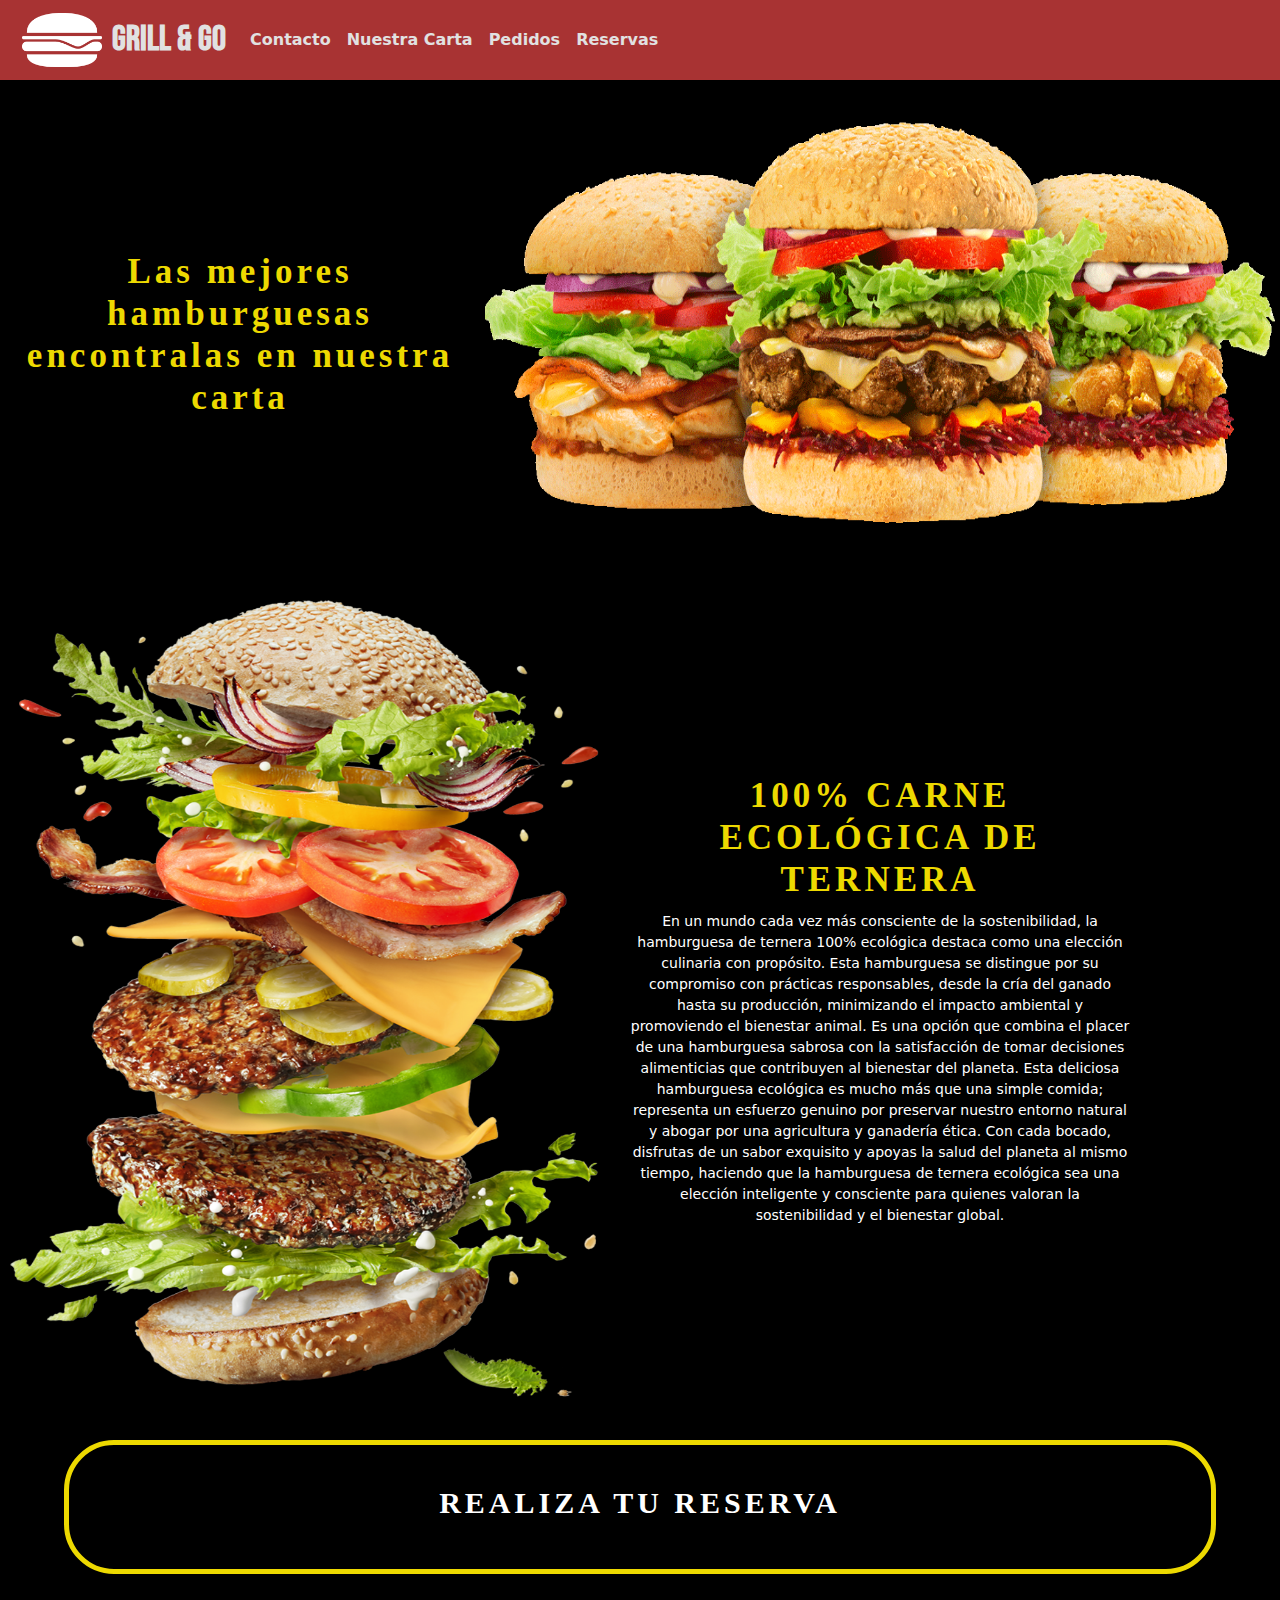
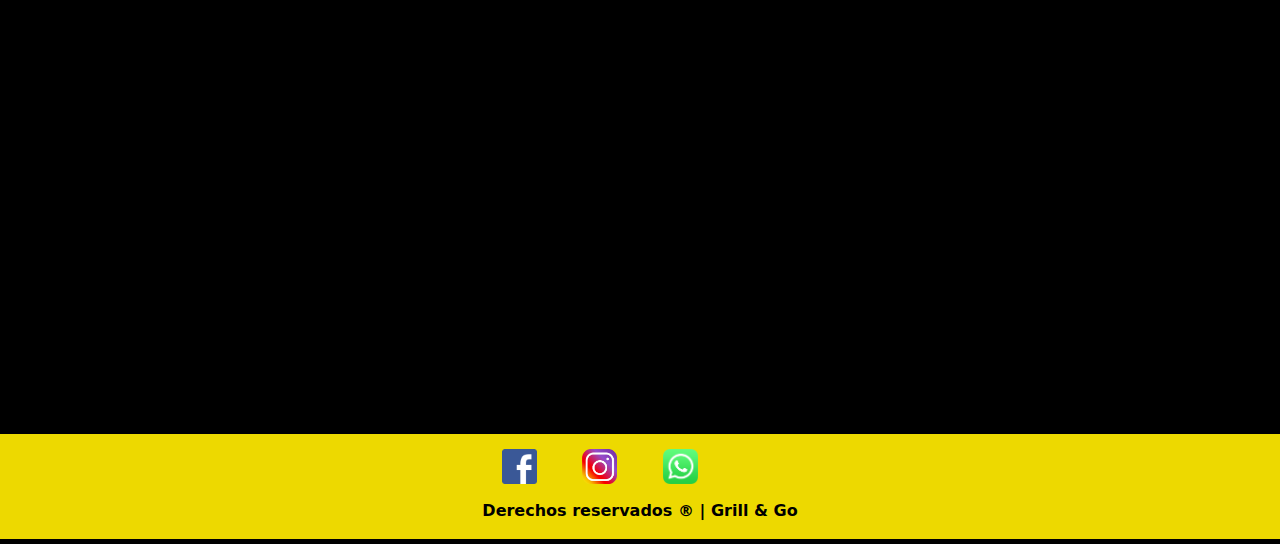
==== commit acb340de: "SEO agregado - entrega final ok" ====
--- a/index.html
+++ b/index.html
@@ -4,6 +4,8 @@
     <meta charset="UTF-8">
     <meta name="viewport" content="width=device-width, initial-scale=1.0">
     <title>Grill & Go | Inicio</title>
+    <meta name="description" content="Las mejores hamburguesas gourmet preparadas con ingredientes frescos, de calidad y ecológicos en nuestros restaurantes de Barcelona.">
+    <meta name="keywords" content="hamburguesas, jugosas, gourmet, restaurantes, calidad.">
     <link rel="stylesheet" href="./css/bootstrap.min.css">
     <link rel="stylesheet" href="./scss/estilos.css">
     <link rel="preconnect" href="https://fonts.googleapis.com">
@@ -19,8 +21,8 @@
     <header>
         <nav class="navbar navbar-expand-lg bg-body-tertiary">
             <div class="container-fluid">
-                <a class="link-logo" href="./index.html"><img src="../img/logo.png" alt="logo"></a>
-                <a class="navbar-brand" href="../index.html">Grill & Go</a>
+                <a class="link-logo" href="./index.html"><img src="./img/logo.png" alt="logo"></a>
+                <a class="navbar-brand" href="./index.html">Grill & Go</a>
                 <button class="navbar-toggler" type="button" data-bs-toggle="collapse" data-bs-target="#navbarNav" aria-controls="navbarNav" aria-expanded="false" aria-label="Toggle navigation">
                     <span class="navbar-toggler-icon"></span>
                 </button>
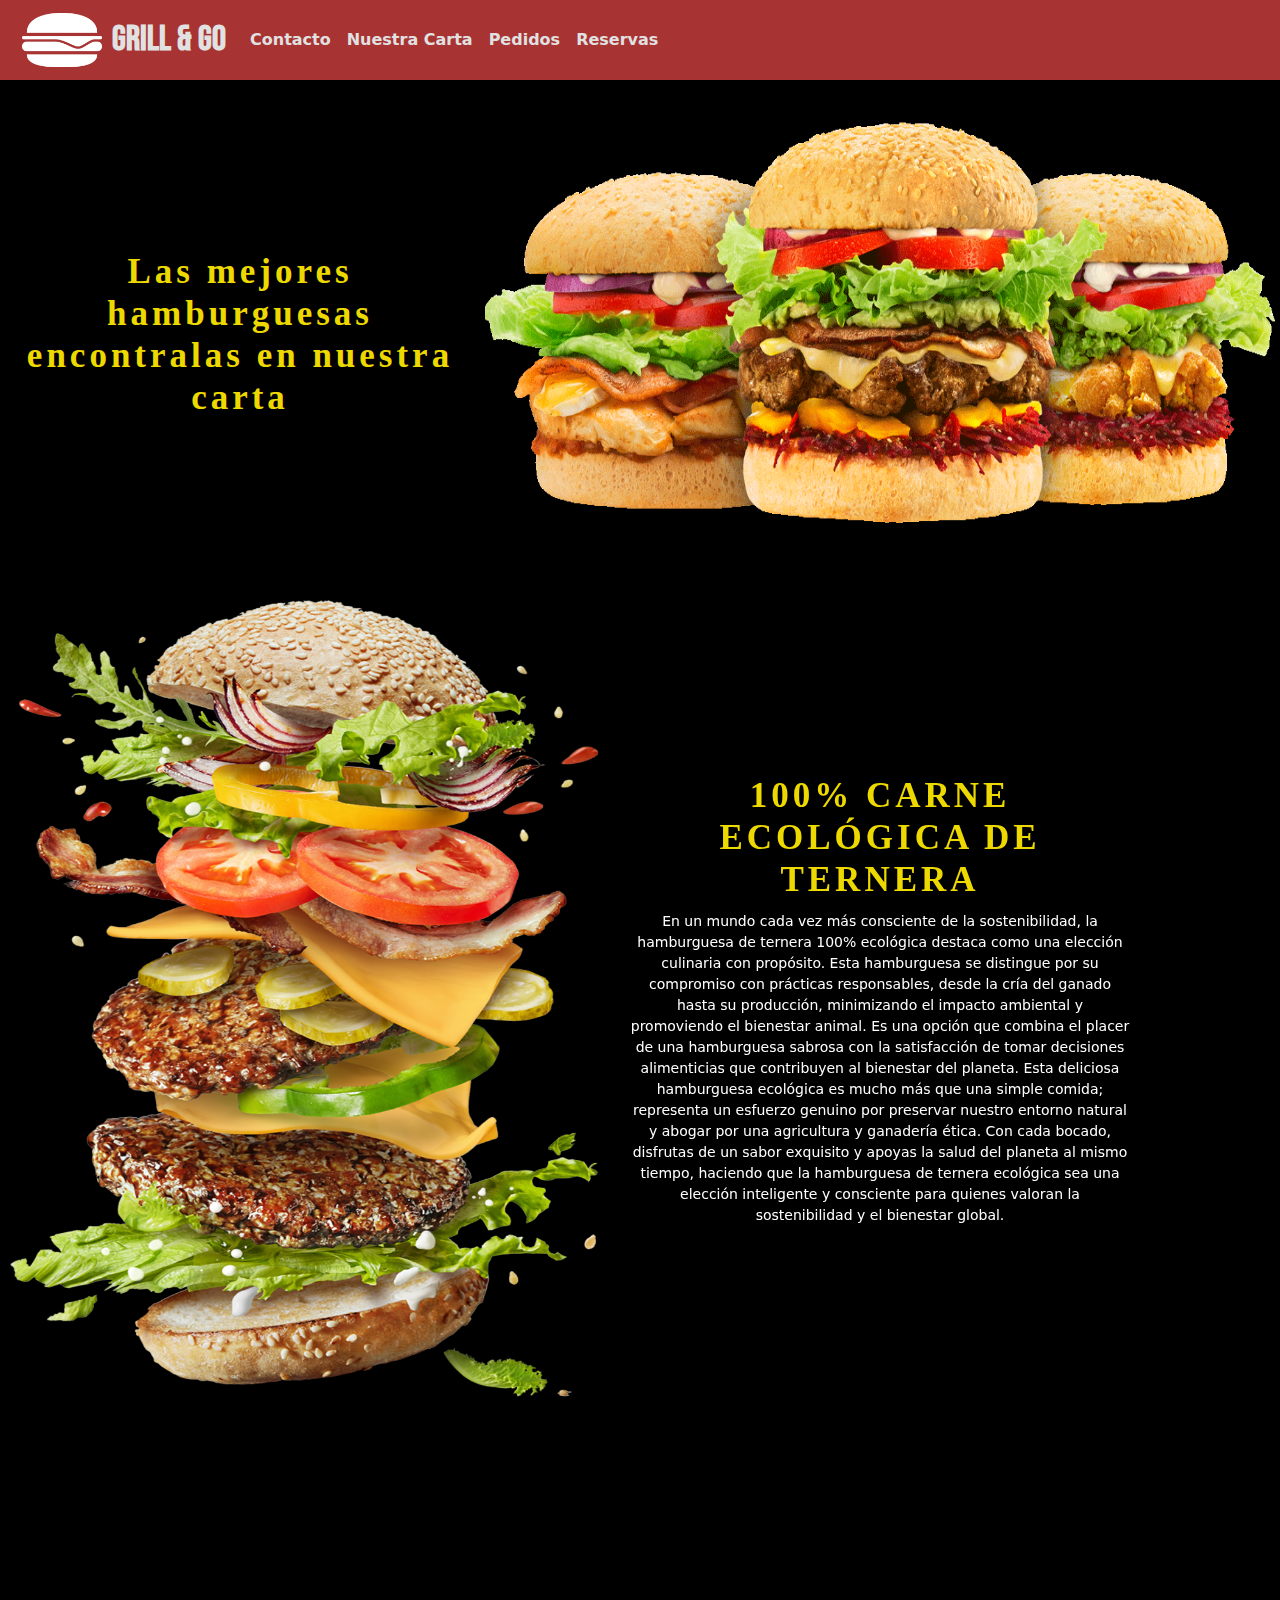
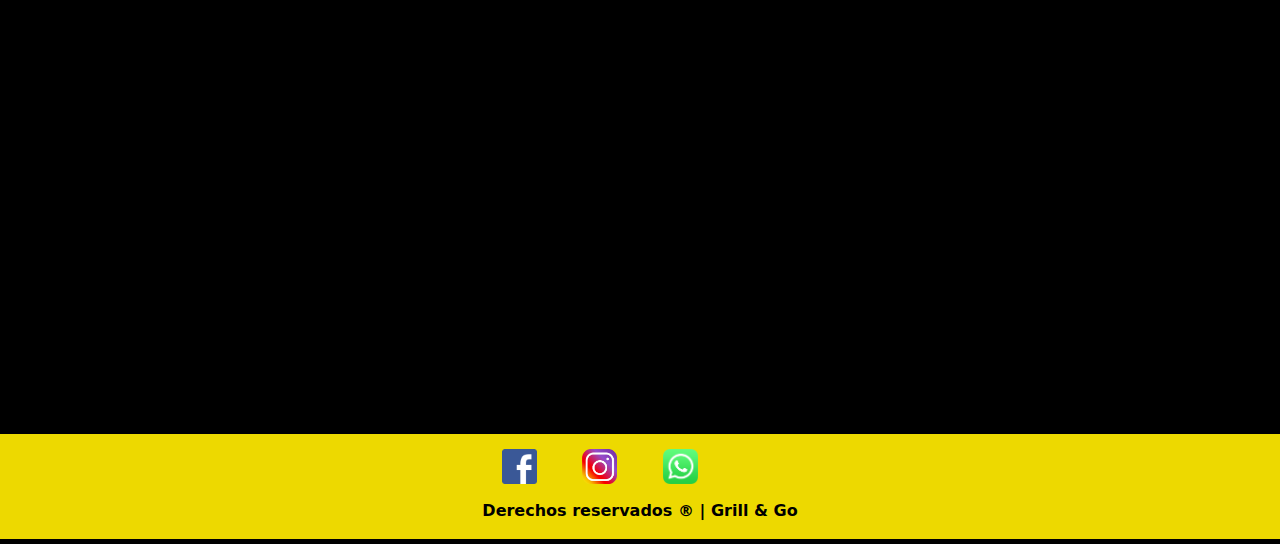
==== commit de9dbbef: "agregado de algunas animaciones" ====
--- a/index.html
+++ b/index.html
@@ -16,6 +16,8 @@
     <link href="https://fonts.googleapis.com/css2?family=Bebas+Neue&family=Permanent+Marker&display=swap" rel="stylesheet">
     <link rel="shortcut icon" href="./img/favicon.ico" type="image/x-icon">
     <link rel="icon" href="./img/favicon.ico" type="image/x-icon">
+    <link rel="stylesheet" href="https://cdnjs.cloudflare.com/ajax/libs/animate.css/4.1.1/animate.min.css"/>
+    <link href="https://unpkg.com/aos@2.3.1/dist/aos.css" rel="stylesheet">
 </head>
 <body>
     <header>
@@ -48,20 +50,20 @@
     <main>
         <div class="contenedor-principal">
             <div class="principal-1">
-                <h1 class="titulo-container">Las mejores hamburguesas encontralas en nuestra carta</h1>
+                <h1 class="titulo-container animate__animated animate__headShake">Las mejores hamburguesas encontralas en nuestra carta</h1>
                 <img class="img11" src="./img/differents-options.png" alt="hamburguesas">
             </div>
             <div class="principal-2">
-                <img class="img22" src="./img/main-img.png" alt="hamburguesa capas">
-                <div class="principal-2-1">
+                <img class="img22" src="./img/main-img.png" alt="hamburguesa capas" data-aos="fade-right">
+                <div class="principal-2-1" data-aos="fade-left">
                     <h2 class="titulo-texto-main">100% CARNE ECOLÓGICA DE TERNERA</h2>
                     <p class="text1">En un mundo cada vez más consciente de la sostenibilidad, la hamburguesa de ternera 100% ecológica destaca como una elección culinaria con propósito. Esta hamburguesa se distingue por su compromiso con prácticas responsables, desde la cría del ganado hasta su producción, minimizando el impacto ambiental y promoviendo el bienestar animal. Es una opción que combina el placer de una hamburguesa sabrosa con la satisfacción de tomar decisiones alimenticias que contribuyen al bienestar del planeta. Esta deliciosa hamburguesa ecológica es mucho más que una simple comida; representa un esfuerzo genuino por preservar nuestro entorno natural y abogar por una agricultura y ganadería ética. Con cada bocado, disfrutas de un sabor exquisito y apoyas la salud del planeta al mismo tiempo, haciendo que la hamburguesa de ternera ecológica sea una elección inteligente y consciente para quienes valoran la sostenibilidad y el bienestar global.</p>
                 </div>         
             </div>
-            <div class="img-reserva-main">
+            <div class="img-reserva-main" data-aos="fade-up">
                 <a class="link-img-reserva-main" href="./pages/reservas.html"><h3 class="titulo-reserva-main">REALIZA TU RESERVA</h3></a>
             </div>
-            <div class="iframe-maps">
+            <div class="iframe-maps" data-aos="fade-up">
                 <iframe src="https://www.google.com/maps/embed?pb=!1m18!1m12!1m3!1d2992.686196192891!2d2.1680127922721883!3d41.402620772814714!2m3!1f0!2f0!3f0!3m2!1i1024!2i768!4f13.1!3m3!1m2!1s0x12a4a2c21e905533%3A0x89e2e4eb4f1164e6!2sC.%20de%20N%C3%A1poles%2C%20267%2C%2008025%20Barcelona!5e0!3m2!1ses!2ses!4v1696888566364!5m2!1ses!2ses" style="border:0;" allowfullscreen="" loading="lazy" referrerpolicy="no-referrer-when-downgrade"></iframe>
             </div>
         </div>
@@ -75,5 +77,9 @@
         </div>
     </footer>
     <script src="./js/bootstrap.bundle.min.js"></script>
+    <script src="https://unpkg.com/aos@2.3.1/dist/aos.js"></script>
+    <script>
+        AOS.init();
+    </script>
 </body>
 </html>--- a/scss/estilos.css
+++ b/scss/estilos.css
@@ -262,7 +262,8 @@
 }
 .contenedor-reservas .hambur4 img {
   width: 475px;
-  height: 450px;
+  height: 425px;
+  margin-top: 20px;
 }
 
 /* PAGINA CONTACTO */
@@ -324,7 +325,7 @@
 /* PAGINA PEDIDOS */
 /* PAGINA PEDIDOS */
 /* PAGINA PEDIDOS */
-.mas-pedidos {
+main .mas-pedidos {
   margin-top: 20px;
   margin-bottom: 30px;
   font-family: "Permanent Marker", cursive;
@@ -423,6 +424,7 @@
   align-items: center;
   text-align: center;
   width: 475px;
+  font-size: 15px;
 }
 .hamburguesa1 .titulo-pedido,
 .hamburguesa2 .titulo-pedido,
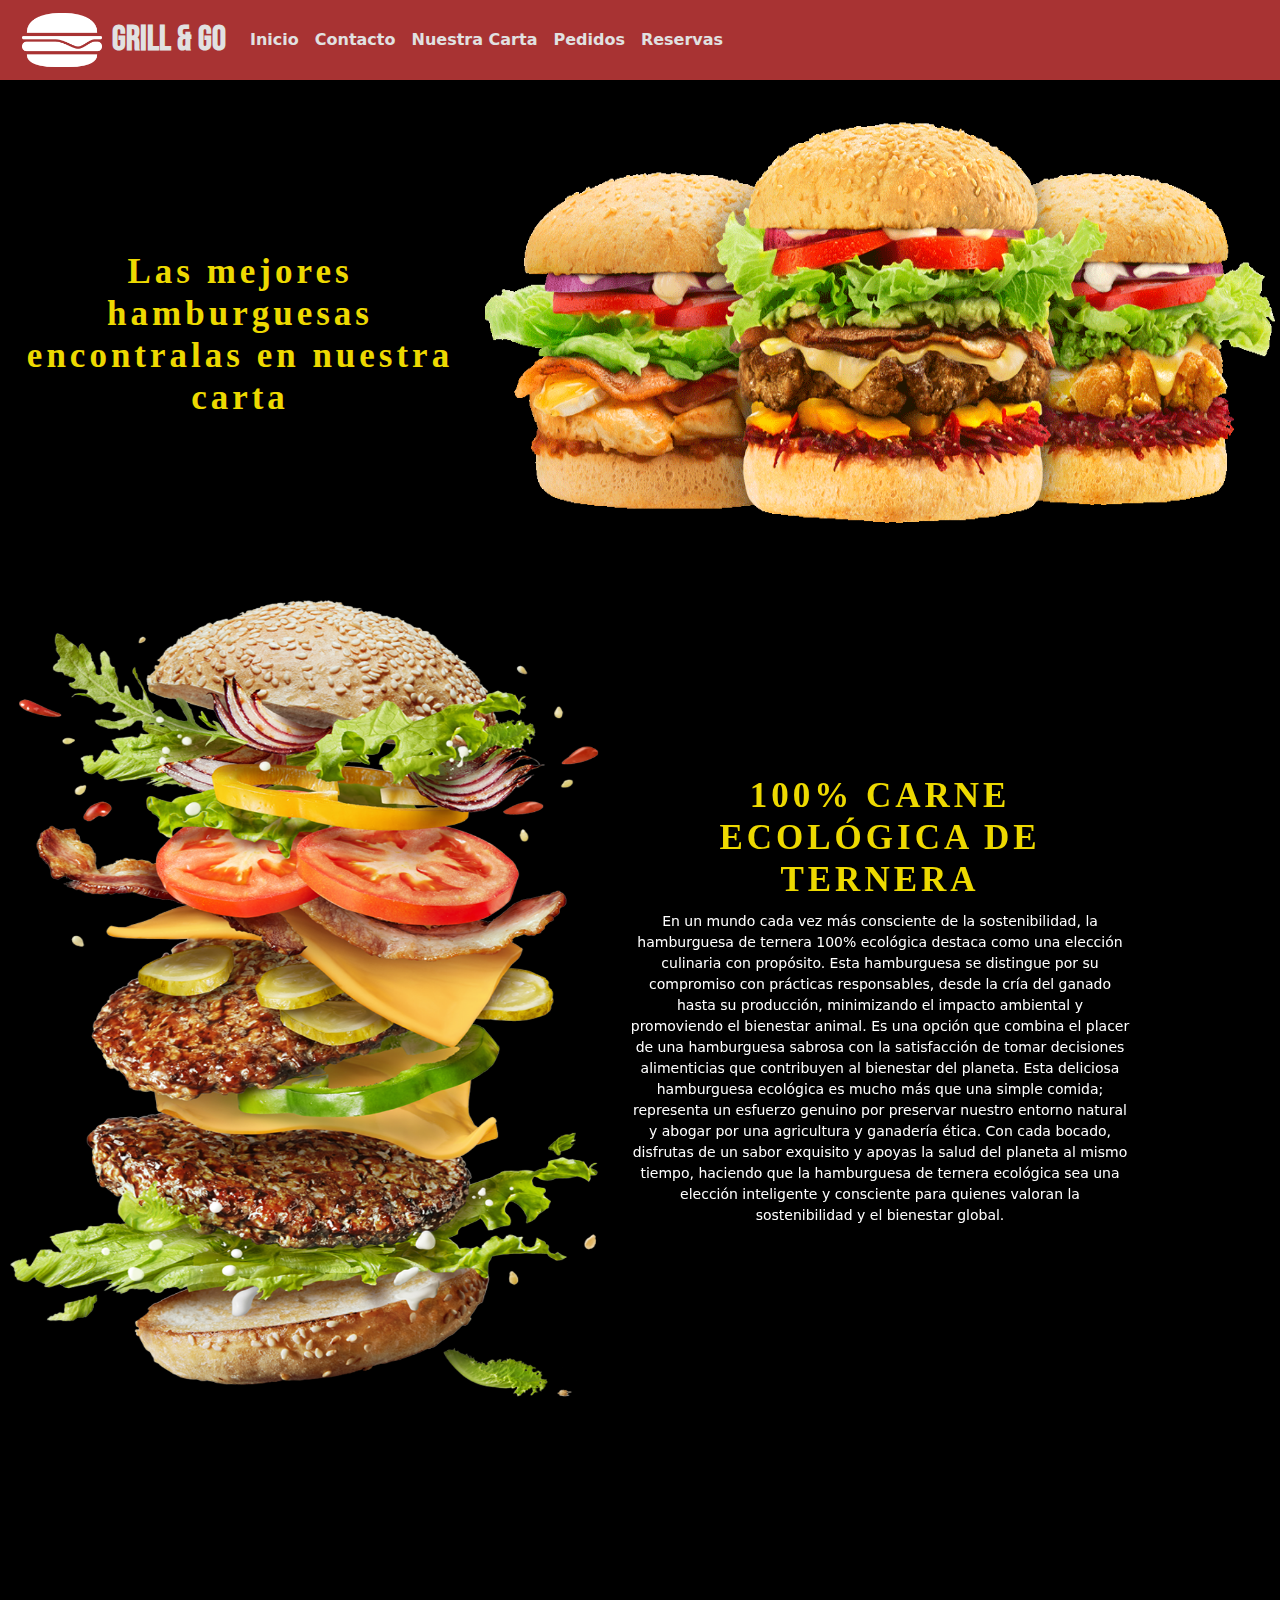
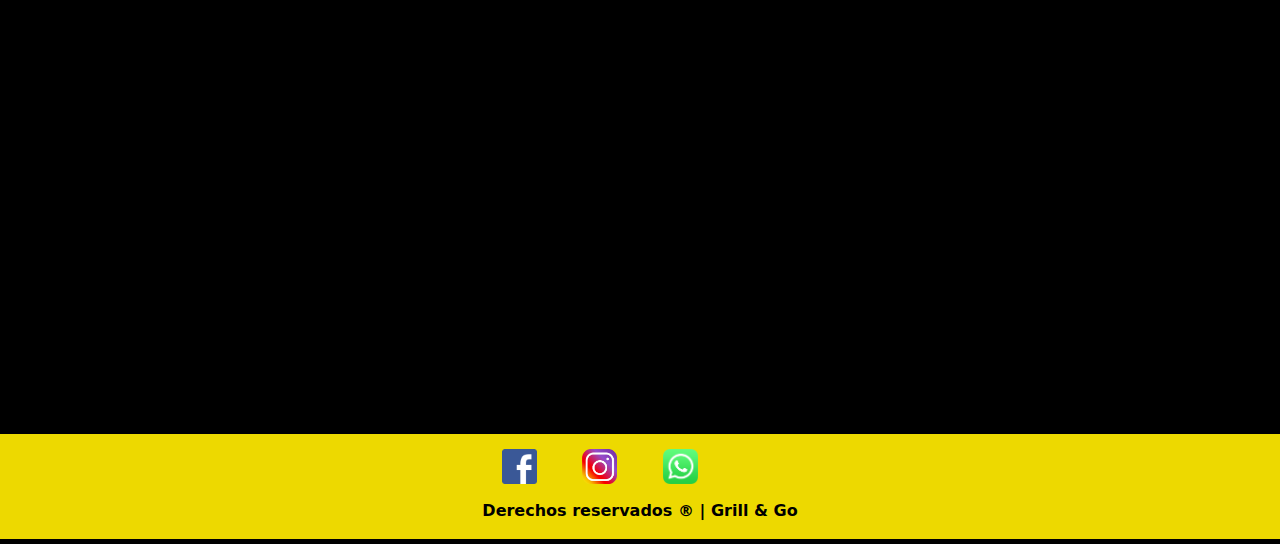
==== commit 30349d8e: "corregido 15.11.23" ====
--- a/index.html
+++ b/index.html
@@ -30,18 +30,21 @@
                 </button>
                 <div class="collapse navbar-collapse" id="navbarNav">
                     <ul class="navbar-nav">
-                    <li class="nav-item">
-                        <a class="nav-link" href="./pages/contacto.html">Contacto</a>
-                    </li>
-                    <li class="nav-item">
-                        <a class="nav-link" href="./pages/nuestra-carta.html">Nuestra Carta</a>
-                    </li>
-                    <li class="nav-item">
-                        <a class="nav-link" href="./pages/pedidos.html">Pedidos</a>
-                    </li>
-                    <li class="nav-item">
-                        <a class="nav-link" href="./pages/reservas.html">Reservas</a>
-                    </li>
+                        <li class="nav-item">
+                            <a class="nav-link" href="./index.html">Inicio</a>
+                        </li>
+                        <li class="nav-item">
+                            <a class="nav-link" href="./pages/contacto.html">Contacto</a>
+                        </li>
+                        <li class="nav-item">
+                            <a class="nav-link" href="./pages/nuestra-carta.html">Nuestra Carta</a>
+                        </li>
+                        <li class="nav-item">
+                            <a class="nav-link" href="./pages/pedidos.html">Pedidos</a>
+                        </li>
+                        <li class="nav-item">
+                            <a class="nav-link" href="./pages/reservas.html">Reservas</a>
+                        </li>
                     </ul>
                 </div>
             </div>
--- a/scss/estilos.css
+++ b/scss/estilos.css
@@ -15,6 +15,7 @@
 }
 body header .navbar.navbar-expand-lg.bg-body-tertiary .container-fluid {
   background-color: rgb(168, 51, 51);
+  width: 100%;
 }
 body header .navbar.navbar-expand-lg.bg-body-tertiary .container-fluid .navbar-brand {
   margin-left: 10px;
@@ -1901,7 +1902,7 @@
   .contenedor-principal {
     display: grid;
     grid-template-columns: 1fr;
-    grid-template-rows: 0.4fr 0.3fr 0.3fr 0.4fr;
+    grid-template-rows: 0.4fr 1fr 1fr 0.6fr;
     grid-template-areas: "principal-1" "principal-2" "img-reserva-main" "iframe-maps";
   }
   .contenedor-principal .principal-1 {
@@ -1963,24 +1964,26 @@
   }
   .contenedor-principal .principal-2 .principal-2-1 {
     height: 350px;
-    width: 290px;
+    width: 460px;
     margin-top: 40px;
     margin: 10px auto;
     justify-content: center;
   }
   .contenedor-principal .principal-2 .principal-2-1 h2 {
-    display: none;
     font-size: 20px;
     letter-spacing: 4px;
     text-align: center;
   }
   .contenedor-principal .principal-2 .principal-2-1 .text1 {
-    display: none;
+    font-size: 13px;
+    width: 460px;
+    margin: auto;
+    text-align: center;
   }
   .contenedor-principal .img-reserva-main {
     width: 90%;
     margin: 10px auto;
-    margin-top: 25px;
+    margin-top: 350px;
     justify-content: center;
     height: 200px;
   }
@@ -2073,24 +2076,26 @@
   }
   .contenedor-principal .principal-2 .principal-2-1 {
     height: 350px;
-    width: 290px;
+    width: 390px;
     margin-top: 40px;
     margin: 10px auto;
     justify-content: center;
   }
   .contenedor-principal .principal-2 .principal-2-1 h2 {
-    display: none;
     font-size: 20px;
     letter-spacing: 4px;
     text-align: center;
   }
   .contenedor-principal .principal-2 .principal-2-1 .text1 {
-    display: none;
+    font-size: 13px;
+    width: 390px;
+    margin: auto;
+    text-align: center;
   }
   .contenedor-principal .img-reserva-main {
     width: 95%;
     margin: 10px auto;
-    margin-top: 10px;
+    margin-top: 390px;
     justify-content: center;
     height: 200px;
   }
@@ -2183,23 +2188,26 @@
   }
   .contenedor-principal .principal-2 .principal-2-1 {
     height: 350px;
-    width: 290px;
+    width: 310px;
     margin-top: 40px;
     margin: 10px auto;
     justify-content: center;
   }
   .contenedor-principal .principal-2 .principal-2-1 h2 {
-    display: none;
     font-size: 20px;
     letter-spacing: 4px;
     text-align: center;
   }
   .contenedor-principal .principal-2 .principal-2-1 .text1 {
-    display: none;
+    font-size: 13px;
+    width: 310px;
+    margin: auto;
+    text-align: center;
   }
   .contenedor-principal .img-reserva-main {
     width: 95%;
     margin: 0px auto;
+    margin-top: 450px;
     justify-content: center;
     height: 200px;
   }
@@ -2223,8 +2231,8 @@
     justify-content: center;
   }
   .contenedor-principal .iframe-maps iframe {
-    width: 300px;
-    height: 250px;
+    width: 310px;
+    height: 310px;
   }
 }
 @media screen and (max-width: 320px) {
@@ -2812,8 +2820,8 @@
     margin-top: 40px;
   }
   .contenedor-reservas .hambur1 img {
-    width: 450px;
-    height: 400px;
+    width: 400px;
+    height: 350px;
     margin: 1px 1px;
     justify-content: center;
     align-items: center;
@@ -2854,8 +2862,8 @@
   .contenedor-reservas {
     display: grid;
     grid-template-columns: 1fr;
-    grid-template-rows: 1fr;
-    grid-template-areas: "formulario";
+    grid-template-rows: 1fr 0.3fr 0.3fr 0.3fr 0.3fr;
+    grid-template-areas: "formulario" "hambur1" "hambur2" "hambur3" "hambur4";
     justify-content: center;
     align-items: center;
   }
@@ -2897,6 +2905,38 @@
   .contenedor-reservas .hambur2 img,
   .contenedor-reservas .hambur3 img,
   .contenedor-reservas .hambur4 img {
-    display: none;
+    max-width: 100%;
+    height: auto;
+    margin: 10px auto;
+    justify-content: center;
+    align-items: center;
+  }
+  .contenedor-reservas .hambur1 img {
+    width: 300px;
+    height: 250px;
+    margin: 1px 1px;
+    justify-content: center;
+    align-items: center;
+  }
+  .contenedor-reservas .hambur2 img {
+    width: 300px;
+    height: 250px;
+    margin: 1px 1px;
+    justify-content: center;
+    align-items: center;
+  }
+  .contenedor-reservas .hambur3 img {
+    width: 300px;
+    height: 250px;
+    margin: 1px 1px;
+    justify-content: center;
+    align-items: center;
+  }
+  .contenedor-reservas .hambur4 img {
+    width: 300px;
+    height: 300px;
+    margin: 1px 1px;
+    justify-content: center;
+    align-items: center;
   }
 }/*# sourceMappingURL=estilos.css.map */